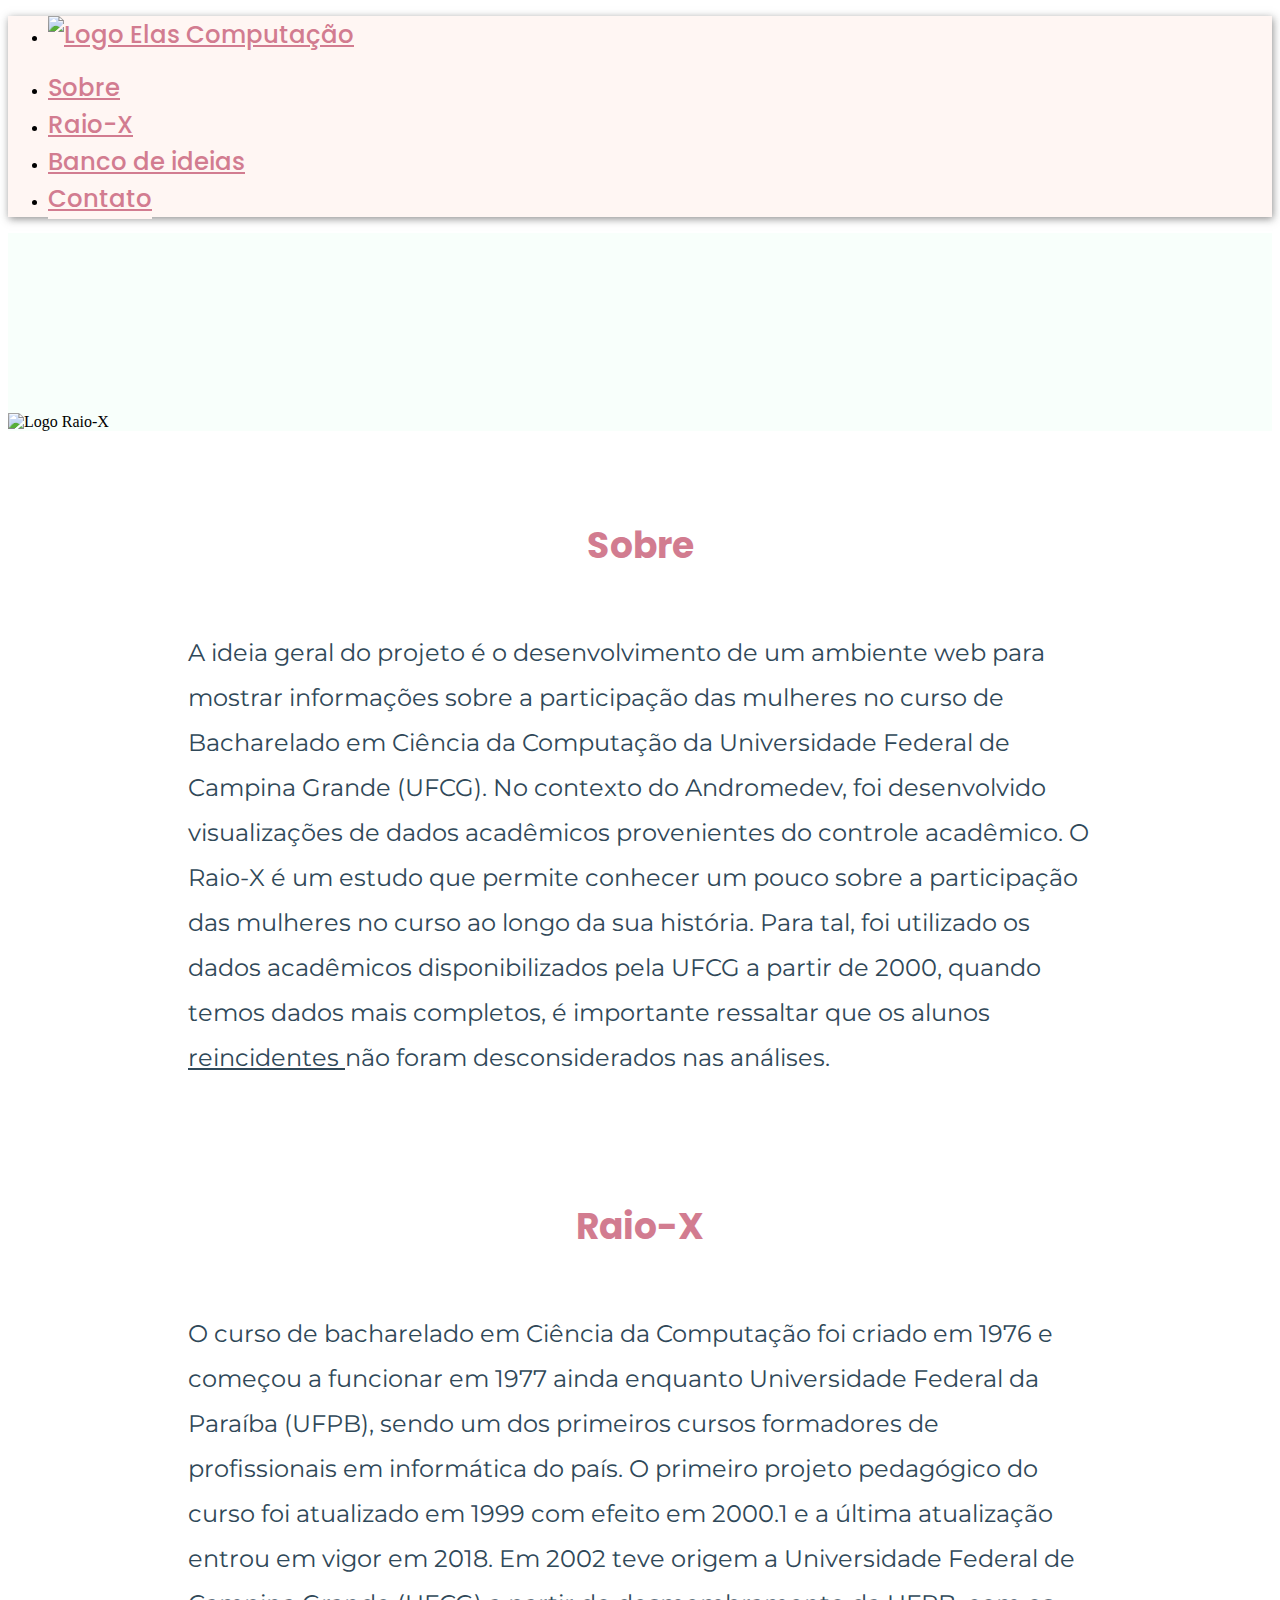
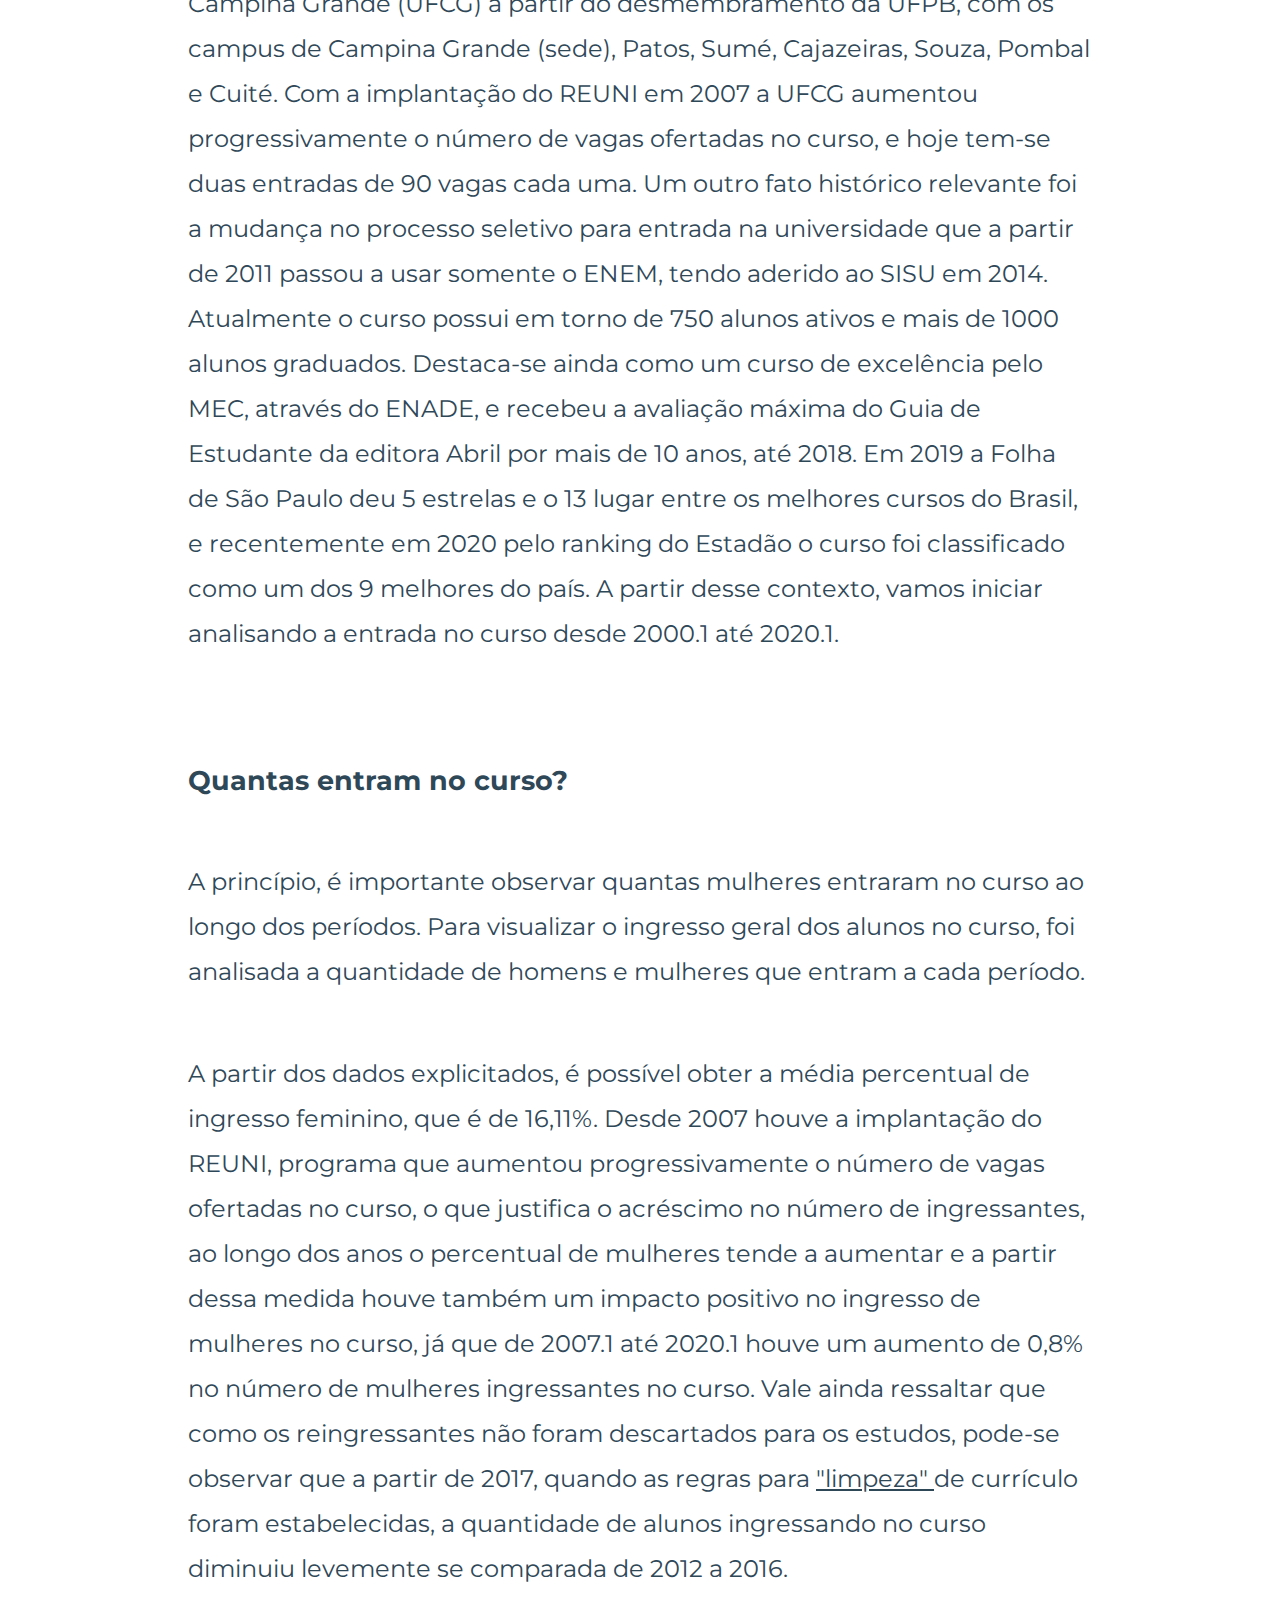
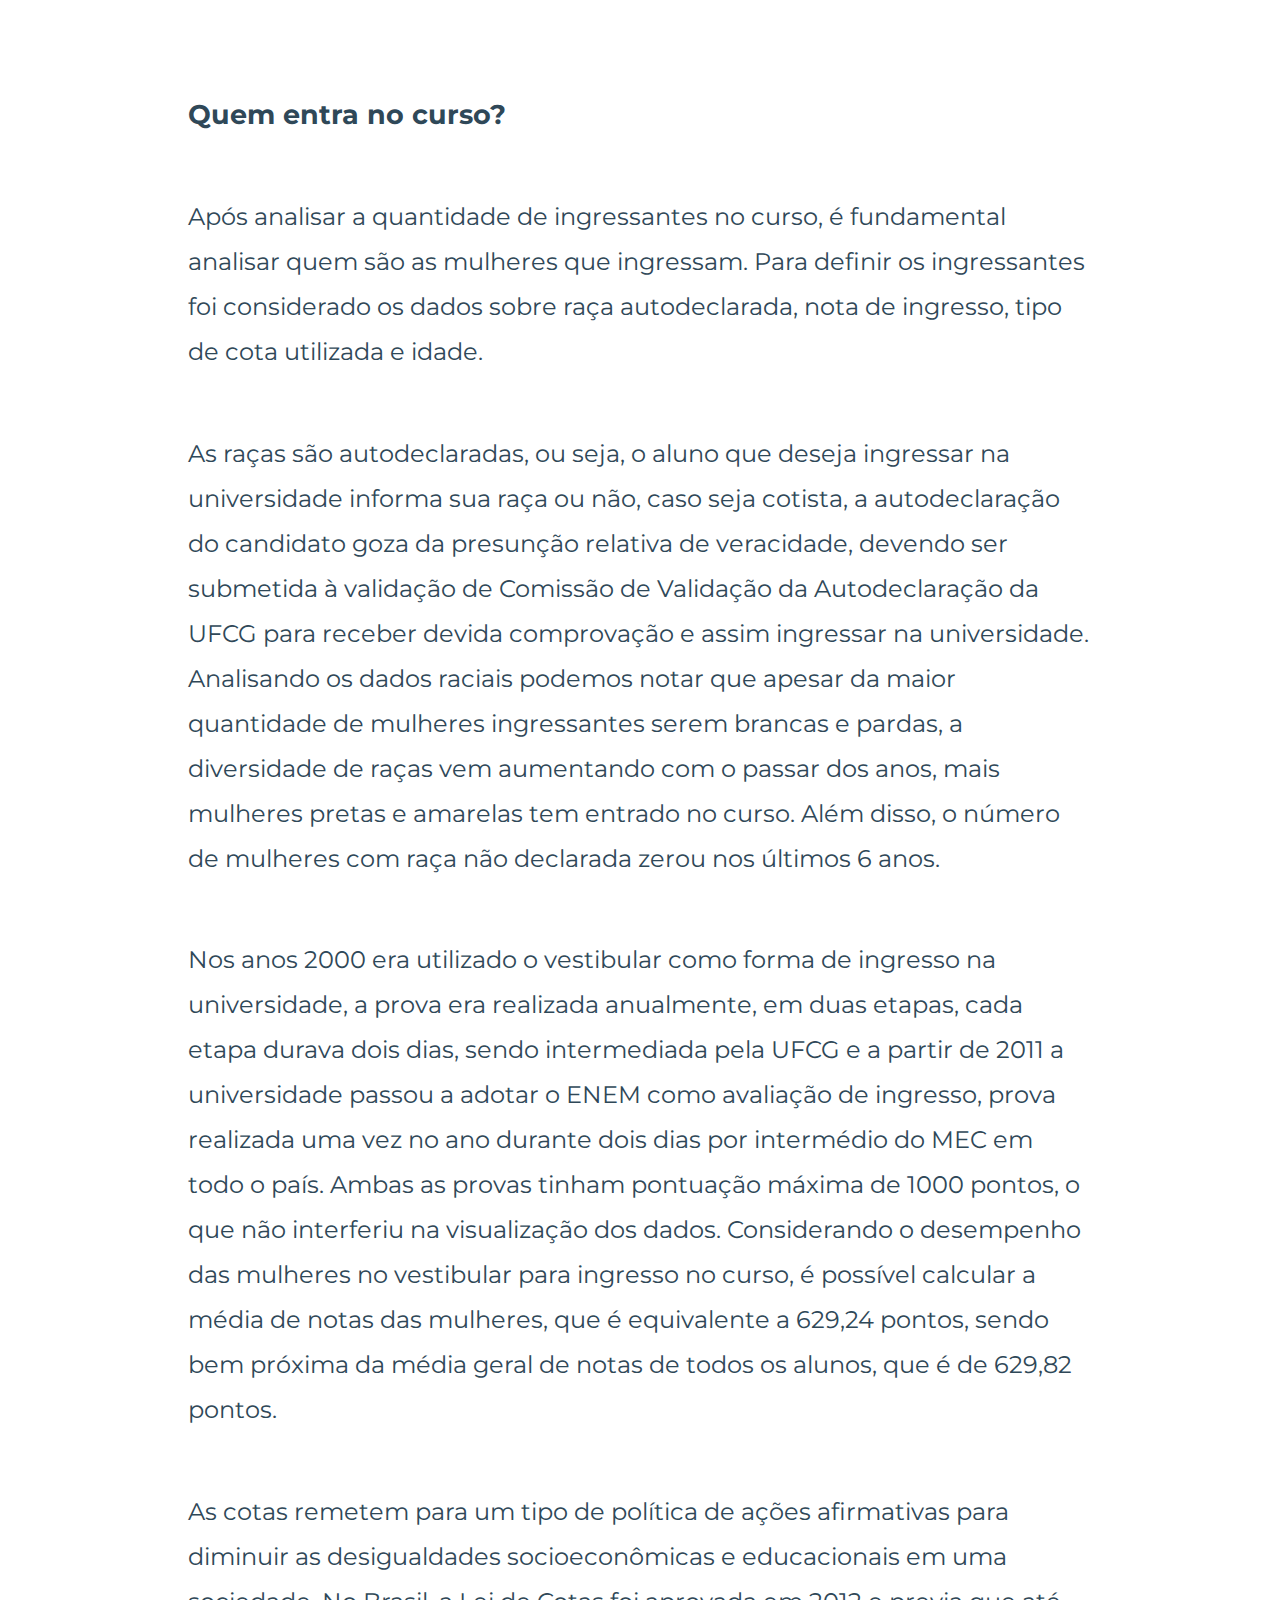
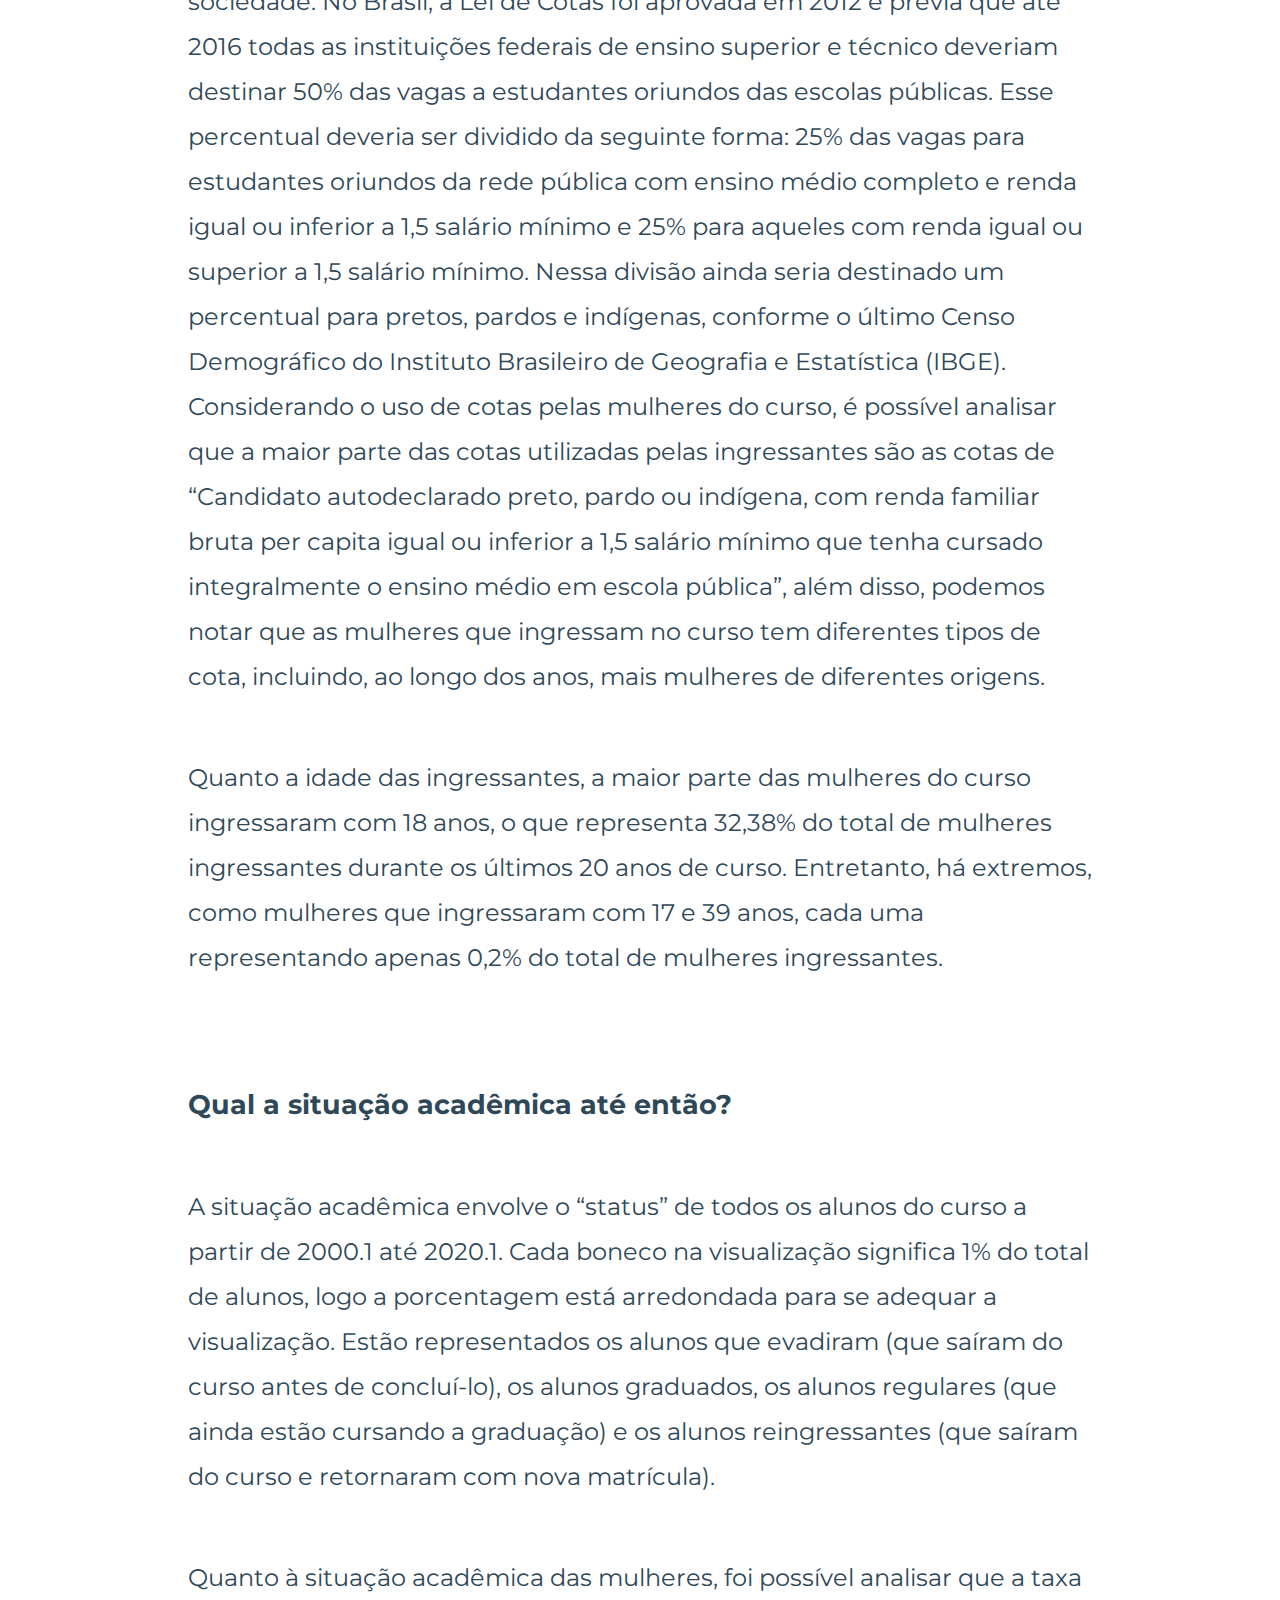
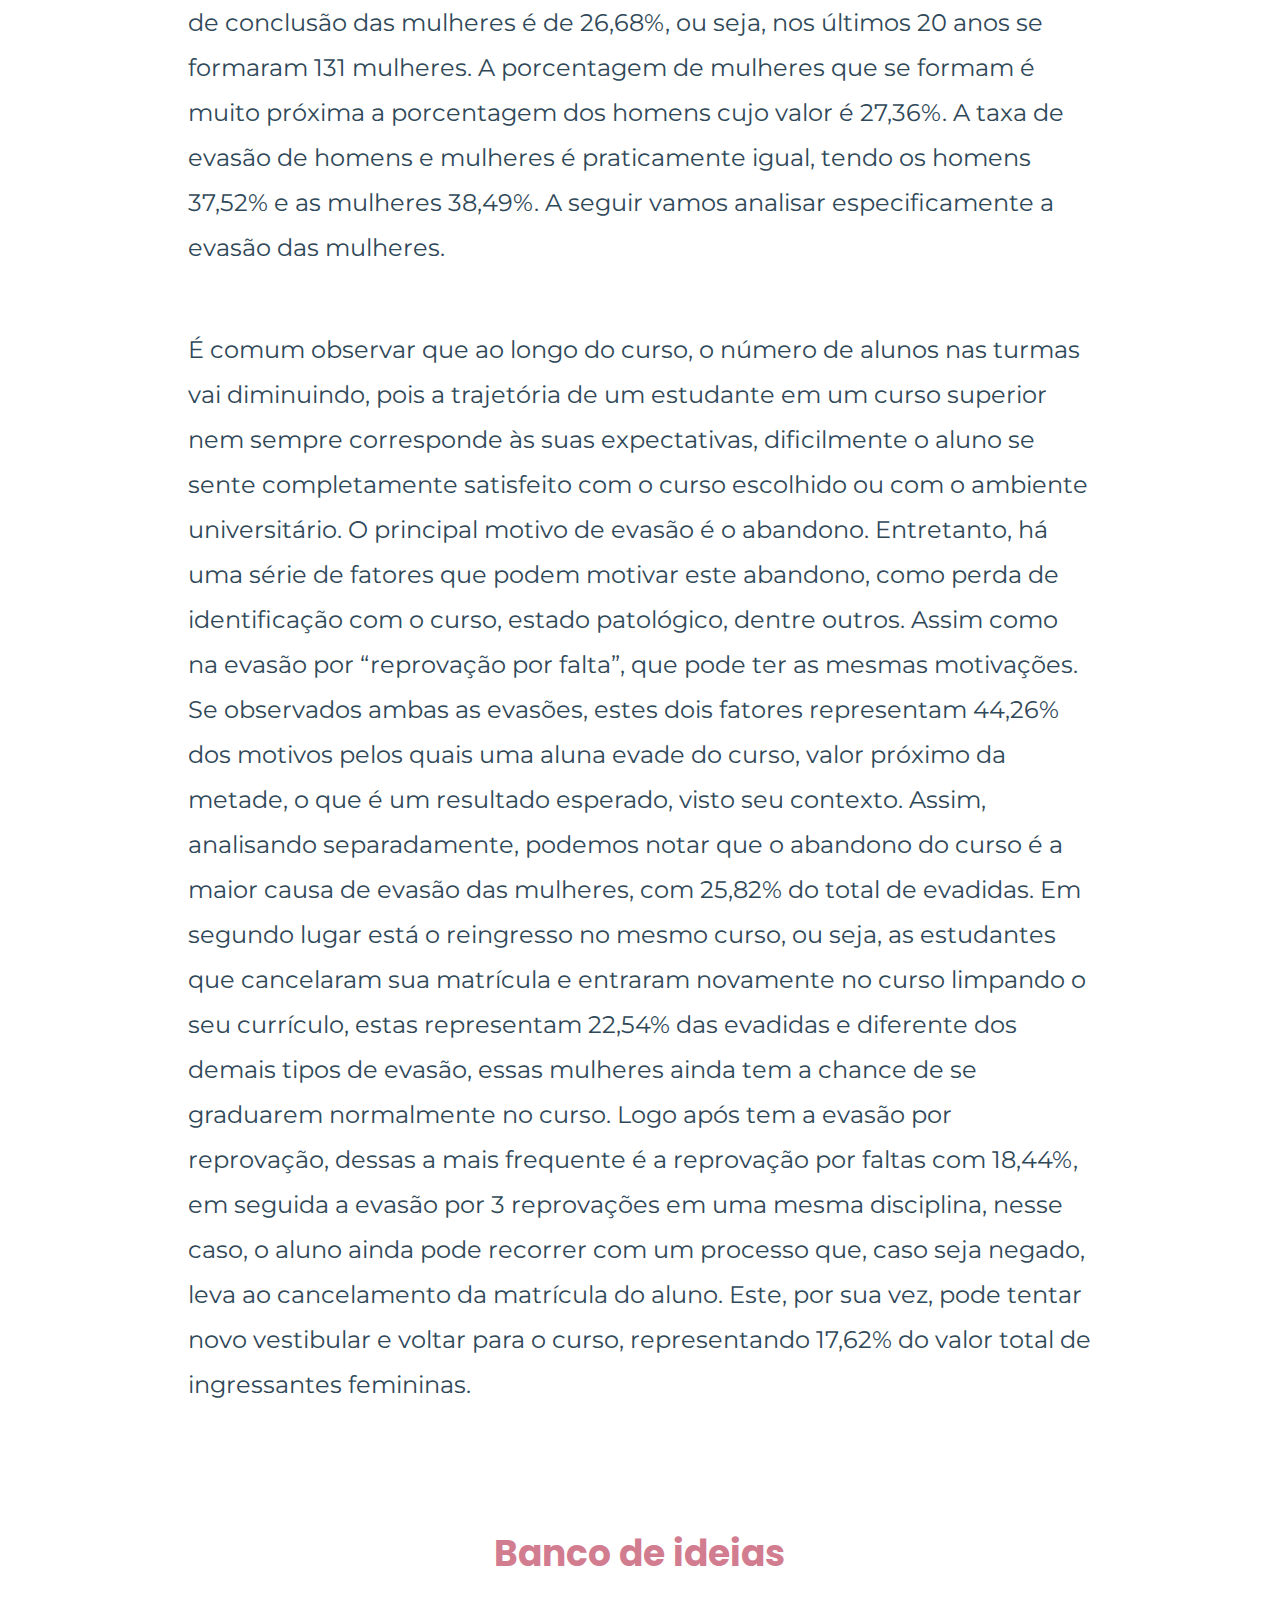
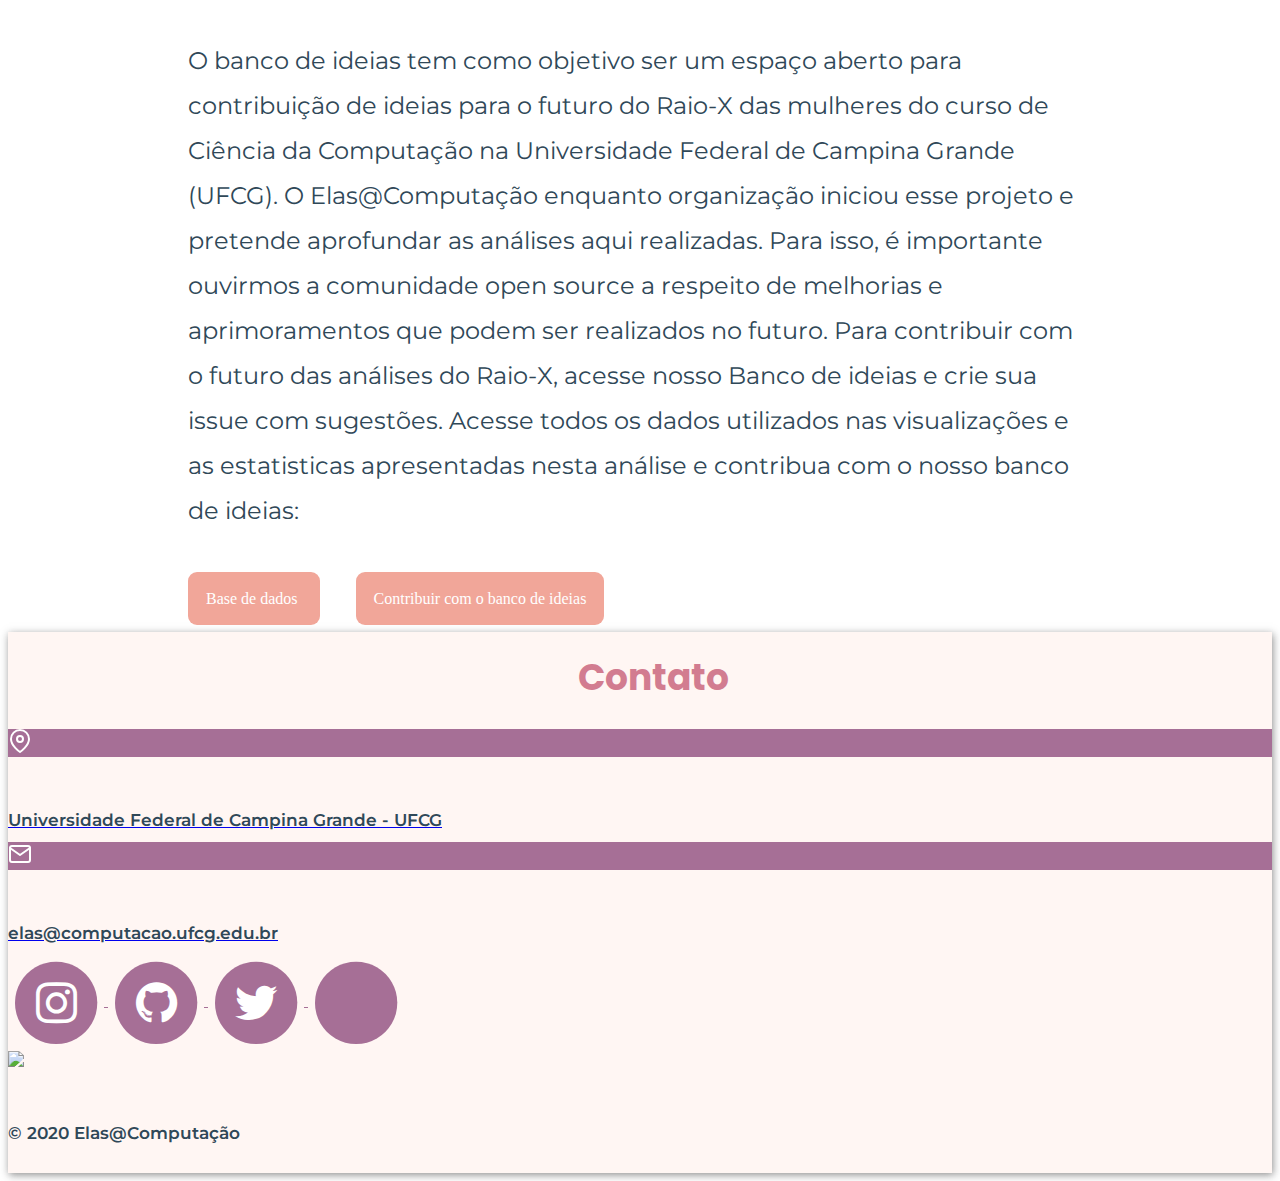
==== index.html @ 9d0a62fe "update" ====
<!DOCTYPE html>
<html lang="pt-br">

<head>
    <meta charset="UTF-8" />
    <meta name="viewport" content="width=device-width, initial-scale=1.0" />
    <meta name="descripition" content="Raio-X" />
    <meta name="author" content="Beatriz Miranda" />
    <meta name="keywords" content="data-visualization" />
    <title>Raio-X</title>

    <!-- styles -->
    <link rel="stylesheet" type="text/css" href="project/styles/main.css" />
    <link rel="stylesheet" href="project/styles/back_to_top.css" />
    <link rel="stylesheet" href="project/styles/responsive.css" />

    <!-- font -->
    <link
        href="https://fonts.googleapis.com/css2?family=Poppins:ital,wght@0,100;0,200;0,300;0,400;0,500;0,600;0,700;0,800;0,900;1,100;1,200;1,300;1,400;1,500;1,600;1,700;1,800;1,900&display=swap"
        rel="stylesheet" />
    <link
        href="https://fonts.googleapis.com/css2?family=Montserrat:ital,wght@0,100;0,200;0,300;0,400;0,500;0,600;0,700;0,800;0,900;1,100;1,200;1,300;1,400;1,500;1,600;1,700;1,800;1,900&family=Poppins:ital,wght@0,100;0,200;0,300;0,400;0,500;0,600;0,700;0,800;0,900;1,100;1,200;1,300;1,400;1,500;1,600;1,700;1,800;1,900&display=swap"
        rel="stylesheet" />

    <!-- bootstrap -->
    <link rel="stylesheet" href="project/bootstrap/bootstrap.min.css" />

    <!-- vegalite -->
    <script src="https://cdn.jsdelivr.net/npm/vega@5.17.0"></script>
    <script src="https://cdn.jsdelivr.net/npm/vega-lite@4.17.0"></script>
    <script src="https://cdn.jsdelivr.net/npm/vega-embed@6.12.2"></script>

    <!--icones-->
    <link rel="stylesheet" href="https://pro.fontawesome.com/releases/v5.10.0/css/all.css" integrity="sha384-AYmEC3Yw5cVb3ZcuHtOA93w35dYTsvhLPVnYs9eStHfGJvOvKxVfELGroGkvsg+p" crossorigin="anonymous"/>
    <link rel="stylesheet" href="https://stackpath.bootstrapcdn.com/font-awesome/4.7.0/css/font-awesome.min.css" />
    
    <!-- favicon -->
    <link rel="apple-touch-icon" sizes="57x57" href="project/favicon/apple-icon-57x57.png" />
    <link rel="apple-touch-icon" sizes="60x60" href="project/favicon/apple-icon-60x60.png" />
    <link rel="apple-touch-icon" sizes="72x72" href="project/favicon/apple-icon-72x72.png" />
    <link rel="apple-touch-icon" sizes="76x76" href="project/favicon/apple-icon-76x76.png" />
    <link rel="apple-touch-icon" sizes="114x114" href="project/favicon/apple-icon-114x114.png" />
    <link rel="apple-touch-icon" sizes="120x120" href="project/favicon/apple-icon-120x120.png" />
    <link rel="apple-touch-icon" sizes="144x144" href="project/favicon/apple-icon-144x144.png" />
    <link rel="apple-touch-icon" sizes="152x152" href="project/favicon/apple-icon-152x152.png" />
    <link rel="apple-touch-icon" sizes="180x180" href="project/favicon/apple-icon-180x180.png" />
    <link rel="icon" type="image/png" sizes="192x192" href="project/favicon/android-icon-192x192.png" />
    <link rel="icon" type="image/png" sizes="32x32" href="project/favicon/favicon-32x32.png" />
    <link rel="icon" type="image/png" sizes="96x96" href="project/favicon/favicon-96x96.png" />
    <link rel="icon" type="image/png" sizes="16x16" href="project/favicon/favicon-16x16.png" />
    <link rel="manifest" href="/manifest.json" />
    <meta name="msapplication-TileColor" content="#ffffff" />
    <meta name="msapplication-TileImage" content="/ms-icon-144x144.png" />
    <meta name="theme-color" content="#ffffff" />
</head>

<body>
    <section id="section-header" class="container-fluid">
        <header>
            <nav class="navbar smart-scroll fixed-top justify-content-between navbar-expand flex-nowrap flex-row topnav"
                id="topnav">
                <ul class="navbar-nav float-left">
                    <li class="nav-item">
                        <a class="nav-link" id="topnav-home" href="#main">
                            <img src="project/assets/logo-elas-horizontal.png" style="height: 50px"
                                alt="Logo Elas Computação" />
                        </a>
                    </li>
                </ul>

                <ul class="nav navbar-nav flex-row float-right">
                    <li class="nav-item">
                        <a class="nav-link" id="topnav-sobre" href="#sobre">Sobre</a>
                    </li>
                    <li class="nav-item">
                        <a class="nav-link" id="topnav-raio-x" href="#raio-x">Raio-X</a>
                    </li>
                    <li class="nav-item">
                        <a class="nav-link" id="topnav-banco-de-ideias" href="#banco-de-ideias">Banco de ideias</a>
                    </li>
                    <li class="nav-item">
                        <a class="nav-link" id="topnav-contato" href="#contato">Contato</a>
                    </li>
                    <!--
                    <li class="nav-item dropdown">
                        <a class="btn dropdown-toggle nav-link" type="button" id="dropdownMenuButton"
                            data-toggle="dropdown" aria-haspopup="true" aria-expanded="false"
                            onclick="if (document.activeElement != document.body) document.activeElement.blur();">
                            Idioma
                        </a>
                        <div class="dropdown-menu" aria-labelledby="dropdownMenuButton">
                            <a class="dropdown-item" href="#">Português</a>
                            <a class="dropdown-item" href="#">Inglês</a>
                        </div>
                    </li>
                    -->
                </ul>
            </nav>
        </header>
    </section>

    <div id="main">
        <section id="background-raio-x" class="container-fluid">
            <div class="text-center">
                <img class="img-fluid img-responsive" id="background-image" src="project/assets/background-raio-x.png"
                    alt="Logo Raio-X" />
            </div>
        </section>

        <div id="content">
            <section id="sobre" class="container-fluid">
                <h1 class="text-left">Sobre</h1>
                <h6>
                    A ideia geral do projeto é o desenvolvimento de um ambiente web para mostrar informações sobre a
                    participação das mulheres no curso de Bacharelado em Ciência da Computação da Universidade Federal
                    de Campina Grande (UFCG). No contexto do Andromedev, foi desenvolvido visualizações de dados
                    acadêmicos provenientes do controle acadêmico. O Raio-X é um estudo que permite conhecer um pouco
                    sobre a participação das mulheres no curso ao longo da sua história. Para tal, foi utilizado os
                    dados acadêmicos disponibilizados pela UFCG a partir de 2000, quando temos dados mais completos, é
                    importante ressaltar que os alunos

                    <a id="popover" data-html="true" role="button" data-container="body" data-toggle="popover"
                        data-placement="bottom"
                        data-content="Aluno que saiu do curso e ingressou novamente com uma nova matrícula.">
                        reincidentes
                    </a>

                    não foram desconsiderados nas análises.
                </h6>
            </section>

            <section id="raio-x" class="container-fluid">
                <h1 class="text-left">Raio-X</h1>
                <h6>
                    O curso de bacharelado em Ciência da Computação foi criado em 1976 e começou a funcionar em 1977
                    ainda enquanto Universidade Federal da Paraíba (UFPB), sendo um dos primeiros cursos formadores de
                    profissionais em informática do país. O primeiro projeto pedagógico do curso foi atualizado em 1999
                    com efeito em 2000.1 e a última atualização entrou em vigor em 2018. Em 2002 teve origem a
                    Universidade Federal de Campina Grande (UFCG) a partir do desmembramento da UFPB, com os campus de
                    Campina Grande (sede), Patos, Sumé, Cajazeiras, Souza, Pombal e Cuité. Com a implantação do REUNI em
                    2007 a UFCG aumentou progressivamente o número de vagas ofertadas no curso, e hoje tem-se duas
                    entradas de 90 vagas cada uma. Um outro fato histórico relevante foi a mudança no processo seletivo
                    para entrada na universidade que a partir de 2011 passou a usar somente o ENEM, tendo aderido ao
                    SISU em 2014. Atualmente o curso possui em torno de 750 alunos ativos e mais de 1000 alunos
                    graduados. Destaca-se ainda como um curso de excelência pelo MEC, através do ENADE, e recebeu a
                    avaliação máxima do Guia de Estudante da editora Abril por mais de 10 anos, até 2018. Em 2019 a
                    Folha de São Paulo deu 5 estrelas e o 13 lugar entre os melhores cursos do Brasil, e recentemente em
                    2020 pelo ranking do Estadão o curso foi classificado como um dos 9 melhores do país. A partir desse
                    contexto, vamos iniciar analisando a entrada no curso desde 2000.1 até 2020.1.

                </h6>
                <h3>Quantas entram no curso?</h3>
                <h6>
                    A princípio, é importante observar quantas mulheres entraram no curso ao longo dos períodos. Para
                    visualizar o ingresso geral dos alunos no curso, foi analisada a quantidade de homens e mulheres que
                    entram a cada período.
                </h6>
                <div class="d-flex justify-content-center">
                    <div id="vis1"></div>
                </div>
                <h6>

                    A partir dos dados explicitados, é possível obter a média percentual de ingresso feminino, que é de
                    16,11%. Desde 2007 houve a implantação do REUNI, programa que aumentou progressivamente o número de
                    vagas ofertadas no curso, o que justifica o acréscimo no número de ingressantes, ao longo dos anos o
                    percentual de mulheres tende a aumentar e a partir dessa medida houve também um impacto positivo no
                    ingresso de mulheres no curso, já que de 2007.1 até 2020.1 houve um aumento de 0,8% no número de
                    mulheres ingressantes no curso.
                    Vale ainda ressaltar que como os reingressantes não foram descartados para os estudos, pode-se
                    observar que a partir de 2017, quando as regras para

                    <a id="popover" data-html="true" role="button" data-container="body" data-toggle="popover"
                        data-placement="bottom"
                        data-content="Quando o aluno cancela sua matrícula e entra novamente no curso dispensando as disciplinas que ja cursou, excluindo assim, suas reprovações do histórico.">
                        "limpeza"
                    </a>

                    de currículo foram estabelecidas, a
                    quantidade de alunos ingressando no curso diminuiu levemente se comparada de 2012 a 2016.

                </h6>
                <h3>Quem entra no curso?</h3>
                <h6>
                    Após analisar a quantidade de ingressantes no curso, é fundamental analisar quem são as mulheres que
                    ingressam. Para definir os ingressantes foi considerado os dados sobre raça autodeclarada, nota de
                    ingresso, tipo de cota utilizada e idade.

                </h6>
                <div class="d-flex justify-content-center">
                    <div id="vis2"></div>
                </div>
                <h6>
                    As raças são autodeclaradas, ou seja, o aluno que deseja ingressar na universidade informa sua raça
                    ou não, caso seja cotista, a autodeclaração do candidato goza da presunção relativa de veracidade,
                    devendo ser submetida à validação de Comissão de Validação da Autodeclaração da UFCG para receber
                    devida comprovação e assim ingressar na universidade. Analisando os dados raciais podemos notar que
                    apesar da maior quantidade de mulheres ingressantes serem brancas e pardas, a diversidade de raças
                    vem aumentando com o passar dos anos, mais mulheres pretas e amarelas tem entrado no curso. Além
                    disso, o número de mulheres com raça não declarada zerou nos últimos 6 anos.

                </h6>
                <div class="d-flex justify-content-center">
                    <div id="vis3"></div>
                </div>
                <h6>
                    Nos anos 2000 era utilizado o vestibular como forma de ingresso na universidade, a prova era
                    realizada anualmente, em duas etapas, cada etapa durava dois dias, sendo intermediada pela UFCG e a
                    partir de 2011 a universidade passou a adotar o ENEM como avaliação de ingresso, prova realizada uma
                    vez no ano durante dois dias por intermédio do MEC em todo o país. Ambas as provas tinham pontuação
                    máxima de 1000 pontos, o que não interferiu na visualização dos dados. Considerando o desempenho das
                    mulheres no vestibular para ingresso no curso, é possível calcular a média de notas das mulheres,
                    que é equivalente a 629,24 pontos, sendo bem próxima da média geral de notas de todos os alunos, que
                    é de 629,82 pontos.

                </h6>
                <div class="d-flex justify-content-center">
                    <div id="vis4"></div>
                </div>
                <h6>
                    As cotas remetem para um tipo de política de ações afirmativas para diminuir as desigualdades
                    socioeconômicas e educacionais em uma sociedade. No Brasil, a Lei de Cotas foi aprovada em 2012 e
                    previa que até 2016 todas as instituições federais de ensino superior e técnico deveriam destinar
                    50% das vagas a estudantes oriundos das escolas públicas.
                    Esse percentual deveria ser dividido da seguinte forma: 25% das vagas para estudantes oriundos da
                    rede pública com ensino médio completo e renda igual ou inferior a 1,5 salário mínimo e 25% para
                    aqueles com renda igual ou superior a 1,5 salário mínimo. Nessa divisão ainda seria destinado um
                    percentual para pretos, pardos e indígenas, conforme o último Censo Demográfico do Instituto
                    Brasileiro de Geografia e Estatística (IBGE).
                    Considerando o uso de cotas pelas mulheres do curso, é possível analisar que a maior parte das cotas
                    utilizadas pelas ingressantes são as cotas de “Candidato autodeclarado preto, pardo ou indígena, com
                    renda familiar bruta per capita igual ou inferior a 1,5 salário mínimo que tenha cursado
                    integralmente o ensino médio em escola pública”, além disso, podemos notar que as mulheres que
                    ingressam no curso tem diferentes tipos de cota, incluindo, ao longo dos anos, mais mulheres de
                    diferentes origens.

                </h6>
                <div class="d-flex justify-content-center">
                    <div id="vis5"></div>
                </div>
                <h6>
                    Quanto a idade das ingressantes, a maior parte das mulheres do curso ingressaram com 18 anos, o que
                    representa 32,38% do total de mulheres ingressantes durante os últimos 20 anos de curso. Entretanto,
                    há extremos, como mulheres que ingressaram com 17 e 39 anos, cada uma representando apenas 0,2% do
                    total de mulheres ingressantes.

                </h6>

                <h3>Qual a situação acadêmica até então?</h3>
                <h6>
                    A situação acadêmica envolve o “status” de todos os alunos do curso a partir de 2000.1 até 2020.1.
                    Cada boneco na visualização significa 1% do total de alunos, logo a porcentagem está arredondada
                    para se adequar a visualização. Estão representados os alunos que evadiram (que saíram do curso
                    antes de concluí-lo), os alunos graduados, os alunos regulares (que ainda estão cursando a
                    graduação) e os alunos reingressantes (que saíram do curso e retornaram com nova matrícula).
                </h6>
                <div class="d-flex justify-content-center">
                    <div id="vis6"></div>
                    <div id="vis7"></div>
                </div>
                <h6>
                    Quanto à situação acadêmica das mulheres, foi possível analisar que a taxa de conclusão das mulheres
                    é de 26,68%, ou seja, nos últimos 20 anos se formaram 131 mulheres. A porcentagem de mulheres que se
                    formam é muito próxima a porcentagem dos homens cujo valor é 27,36%. A taxa de evasão de homens e
                    mulheres é praticamente igual, tendo os homens 37,52% e as mulheres 38,49%. A seguir vamos analisar
                    especificamente a evasão das mulheres.

                </h6>

                <div class="d-flex justify-content-center">
                    <div id="vis8"></div>
                </div>
                <h6>
                    É comum observar que ao longo do curso, o número de alunos nas turmas vai diminuindo, pois a
                    trajetória de um estudante em um curso superior nem sempre corresponde às suas expectativas,
                    dificilmente o aluno se sente completamente satisfeito com o curso escolhido ou com o ambiente
                    universitário.
                    O principal motivo de evasão é o abandono. Entretanto, há uma série de fatores que podem motivar
                    este abandono, como perda de identificação com o curso, estado patológico, dentre outros. Assim como
                    na evasão por “reprovação por falta”, que pode ter as mesmas motivações. Se observados ambas as
                    evasões, estes dois fatores representam 44,26% dos motivos pelos quais uma aluna evade do curso,
                    valor próximo da metade, o que é um resultado esperado, visto seu contexto.
                    Assim, analisando separadamente, podemos notar que o abandono do curso é a maior causa de evasão das
                    mulheres, com 25,82% do total de evadidas. Em segundo lugar está o reingresso no mesmo curso, ou
                    seja, as estudantes que cancelaram sua matrícula e entraram novamente no curso limpando o seu
                    currículo, estas representam 22,54% das evadidas e diferente dos demais tipos de evasão, essas
                    mulheres ainda tem a chance de se graduarem normalmente no curso. Logo após tem a evasão por
                    reprovação, dessas a mais frequente é a reprovação por faltas com 18,44%, em seguida a evasão por 3
                    reprovações em uma mesma disciplina, nesse caso, o aluno ainda pode recorrer com um processo que,
                    caso seja negado, leva ao cancelamento da matrícula do aluno. Este, por sua vez, pode tentar novo
                    vestibular e voltar para o curso, representando 17,62% do valor total de ingressantes femininas.
                </h6>
            </section>

            <section id="banco-de-ideias" class="container-fluid">
                <h1 class="text-left">Banco de ideias</h1>
                <h6>
                    O banco de ideias tem como objetivo ser um espaço aberto para contribuição de ideias para o futuro
                    do Raio-X das mulheres do curso de Ciência da Computação na Universidade Federal de Campina Grande
                    (UFCG). O Elas@Computação enquanto organização iniciou esse projeto e pretende aprofundar as
                    análises aqui realizadas. Para isso, é importante ouvirmos a comunidade open source a respeito de
                    melhorias e aprimoramentos que podem ser realizados no futuro.
                    Para contribuir com o futuro das análises do Raio-X, acesse nosso Banco de ideias
                    e crie sua issue com sugestões.
                    Acesse todos os dados utilizados nas
                    visualizações e as estatisticas apresentadas nesta análise e contribua com o nosso banco de ideias:
                </h6>

                <div class="d-flex justify-content-center">
                    <a class="btn-banco-de-ideias" alt="Base de dados" target="_blank" title="Base de dados"
                        href="https://github.com/elasComputacao/raio-x-dados" type="button">
                        Base de dados
                    </a>
                    <a class="btn-banco-de-ideias" alt="Contribuir com o banco de ideias" target="_blank"
                        title="Contribuir com o banco de ideias"
                        href="https://github.com/elasComputacao/Raio-X/projects/2">
                        Contribuir com o banco de ideias
                    </a>
                </div>

            </section>

        </div>
    </div>

    <!-- Back to top button -->
    <a id="button"></a>

    <section class="container-fluid" id="contato">
        <footer>

            <div class="row">
                <div class="col-lg">
                    <h1 class="text-left">Contato</h1>
                </div>
            </div>

            <div class="row">
                <div class="col-lg-4">
                    <div class="row no-gutters">
                        <div class="card col-12">
                            <a href="https://goo.gl/maps/xx1zhPUttKVzUSTQ6" target="_blank">
                                <div class="row no-gutters">
                                    <div class="col-2 d-flex justify-content-center">
                                        <svg class="align-self-center justify-content-center"
                                            xmlns="http://www.w3.org/2000/svg" width="24" height="24"
                                            viewBox="0 0 24 24" fill="none" stroke="currentColor" stroke-width="2"
                                            stroke-linecap="round" stroke-linejoin="round">
                                            <path d="M21 10c0 7-9 13-9 13s-9-6-9-13a9 9 0 0 1 18 0z"></path>
                                            <circle cx="12" cy="10" r="3"></circle>
                                        </svg>
                                    </div>
                                    <div class="col-10">
                                        <div class="card-body">
                                            <h6 class="card-text">
                                                Universidade Federal de Campina Grande - UFCG
                                            </h6>
                                        </div>
                                    </div>
                                </div>
                            </a>
                        </div>
                    </div>

                    <div class="row no-gutters">
                        <div class="card col-12">
                            <a href="mailto:elas@computacao.ufcg.edu.br">
                                <div class="row no-gutters">
                                    <div class="col-2 d-flex justify-content-center">
                                        <svg class="align-self-center justify-content-center"
                                            xmlns="http://www.w3.org/2000/svg" width="24" height="24"
                                            viewBox="0 0 24 24" fill="none" stroke="currentColor" stroke-width="2"
                                            stroke-linecap="round" stroke-linejoin="round">
                                            <path
                                                d="M4 4h16c1.1 0 2 .9 2 2v12c0 1.1-.9 2-2 2H4c-1.1 0-2-.9-2-2V6c0-1.1.9-2 2-2z">
                                            </path>
                                            <polyline points="22,6 12,13 2,6"></polyline>
                                        </svg>
                                    </div>
                                    <div class="col-10">
                                        <div class="card-body">
                                            <h6 class="card-text">elas@computacao.ufcg.edu.br</h6>
                                        </div>
                                    </div>
                                </div>
                            </a>
                        </div>
                    </div>
                </div>

                <div class="col-lg-4 col-md-0 col-sm-0"></div>

                <div class="col-lg-4 col-md-12 col-sm-12">
                    <div class="row d-flex float-left">
                            <a href="https://www.instagram.com/elascomputacao" class="icon" target="_blank">
                                <span class="fa-stack fa-3x">
                                    <i class="fa fa-circle fa-stack-2x"></i>
                                    <i class="fa fa-instagram fa-stack-1x fa-inverse"></i>
                                </span>
                            </a>
                           <a href="https://github.com/elasComputacao" class="icon" target="_blank">
                                <span class="fa-stack fa-3x">
                                    <i class="fa fa-circle fa-stack-2x"></i>
                                    <i class="fa fa-github fa-stack-1x fa-inverse"></i>
                                </span>
                            </a>
                            <a href="https://elascomputacao.github.io/" class="icon" target="_blank">
                                <span class="fa-stack fa-3x">
                                    <i class="fa fa-circle fa-stack-2x"></i>
                                    <i class="fa fa-twitter fa-stack-1x fa-inverse"></i>
                                </span>
                            </a>
                            <a href="https://dev.to/elascomputacao" class="icon" target="_blank">
                                <span class="fa-stack fa-3x">
                                    <i class="fa fa-circle fa-stack-2x"></i>
                                    <i class="fab fa-dev fa-stack-1x fa-inverse"></i>
                                </span>
                            </a>
                        
                    </div>
                </div>
            </div>

            <div class="row" style="padding-bottom: 2vh;">
                <div class="col d-flex justify-content-center align-items-end">
                    <img src="project/assets/logo-elas-horizontal.png" style="height: 6vh" />
                    <h6>© 2020 Elas@Computação</h6>
                </div>
            </div>
            
        </footer>
    </section>
</body>

<!-- bootstrap -->
<script type="text/javascript" src="project/bootstrap/jquery-3.5.1.min.js"></script>
<script type="text/javascript" src="project/bootstrap/bootstrap.bundle.min.js"></script>

<!-- functions -->
<script type="text/javascript" src="project/functions/back_to_top.js"></script>
<script type="text/javascript" src="project/functions/smothscroll.js"></script>
<script type="text/javascript" src="project/functions/popover.js"></script>
<script type="text/javascript" src="project/functions/smartscroll.js"></script>

<!-- visualizations -->
<script type="text/javascript" src="project/visus/ingresso.js"></script>
<script type="text/javascript" src="project/visus/raca.js"></script>
<script type="text/javascript" src="project/visus/nota.js"></script>
<script type="text/javascript" src="project/visus/cota.js"></script>
<script type="text/javascript" src="project/visus/idade.js"></script>
<script type="text/javascript" src="project/visus/conclusao-homens.js"></script>
<script type="text/javascript" src="project/visus/conclusao-mulheres.js"></script>
<script type="text/javascript" src="project/visus/evasao.js"></script>

</html>
---- project/styles/main.css ----
body {
    padding: 0;
}

h1 {
    font-size: 4vh !important;
    padding-top: 7vh;
    text-align: center;    
    font-family: 'Poppins', sans-serif;
    color:#d27c90;
}

h3 {
    padding-top: 5vh;
    font-size: 3vh !important;
    font-family: 'Montserrat', sans-serif;
    font-weight: 700 !important;
    line-height: 5vh !important;
    color:#2f4858;
}

h6 {
    font-size: 2.7vh;
    font-family: 'Montserrat', sans-serif;
    font-weight: 400 !important;
    line-height: 5vh !important;
    color:#2f4858;
}

#popover {
    text-decoration: underline;
}

/* topnav */

.topnav {
    background-color: #fff6f3;
    box-shadow: rgba(43,43,43,0.53) 1px 2px 8px;
}

.topnav a {
    color: #d27c90;
    font-size: 2.7vh;
    font-family: 'Poppins' !important;
    font-weight: 500 !important;
    border-bottom: solid 0.4vh #fff6f3;
}

.topnav a:hover {
    color: #d27c90;
    border-bottom: solid 0.4vh #d27c90;
}

.topnav li {
    padding-right: 2vh;
}

.btn {
    background-color: #fff6f3 !important;
    color:  #d27c90 !important;
    font-family: 'Poppins' !important;
    font-weight: 500 !important;
    font-size: 2.7vh !important;
}

.btn:focus {
    outline: none!important;
}

#background-raio-x {
    background-color: rgb(248, 255, 251);
    height: 100%;
    width: 100%;
}

#background-image {
    padding-top: 20vh;
    height: 100vh;
}

#content {
    padding-left: 20vh;
    padding-right: 20vh;
}

/* banco de ideias */
.btn-banco-de-ideias {
    text-decoration: none;
    padding: 2vh;
    color: white;
    background-color: #f1a699;
    border-radius: 1vh;
    margin-right: 4vh !important;
    margin-bottom: 10vh;
}

.btn-banco-de-ideias:hover {
    text-decoration: none;
    color: white;
    background-color: #f19181;
}


/* contato */
#contato {
    height: auto;
    background-image: url('../assets/background-footer.png');
    background-position: center;
    background-repeat: no-repeat;
    background-size: cover;
    background-color:#fff6f3;
    box-shadow: rgba(43,43,43,0.53) 1px 2px 8px;
}

#contato h1 {
    color: #d27c90;
    padding-top:2vh;
    padding-left: 3vh;
}

#contato h6 {
    font-family: 'Montserrat', sans-serif;
    color: #2f4858;
    font-size: 1.9vh !important;
    font-weight: 600 !important;
    padding-bottom: 0;
    margin-bottom: 0;
}

.icon{
    margin-left: 0 !important;
    margin-right: 0 !important;
    padding-left: 0 !important;
    padding-right: 0 !important;
}

.icon {
    color: #a66f96;
}

.icon:hover {
    color: #75648d;
}

.card a:hover {
    text-decoration: none;
    color: #2f4858;
}

.card .card-body {
    color: #2f4858;

}

.card .col-2 {
    color: white;
    background-color: #a66f96;
}

.card a:hover .col-2{
    text-decoration: none; 
    background-color:  #75648d;
}
---- project/styles/responsive.css ----
@media (max-width: 1024px) {
    
    h1 {
        font-size: 3.5vh !important;
    }

    h3 {
        font-size: 2.7vh !important;
    }

    h6 {
        font-size: 2.5vh !important;
    }
    
    #content {
        padding-left: 10vh;
        padding-right: 10vh;
    }

    .fa-stack {
        font-size: 6vh !important;
    }
}

@media (max-width: 768px) {
    
}
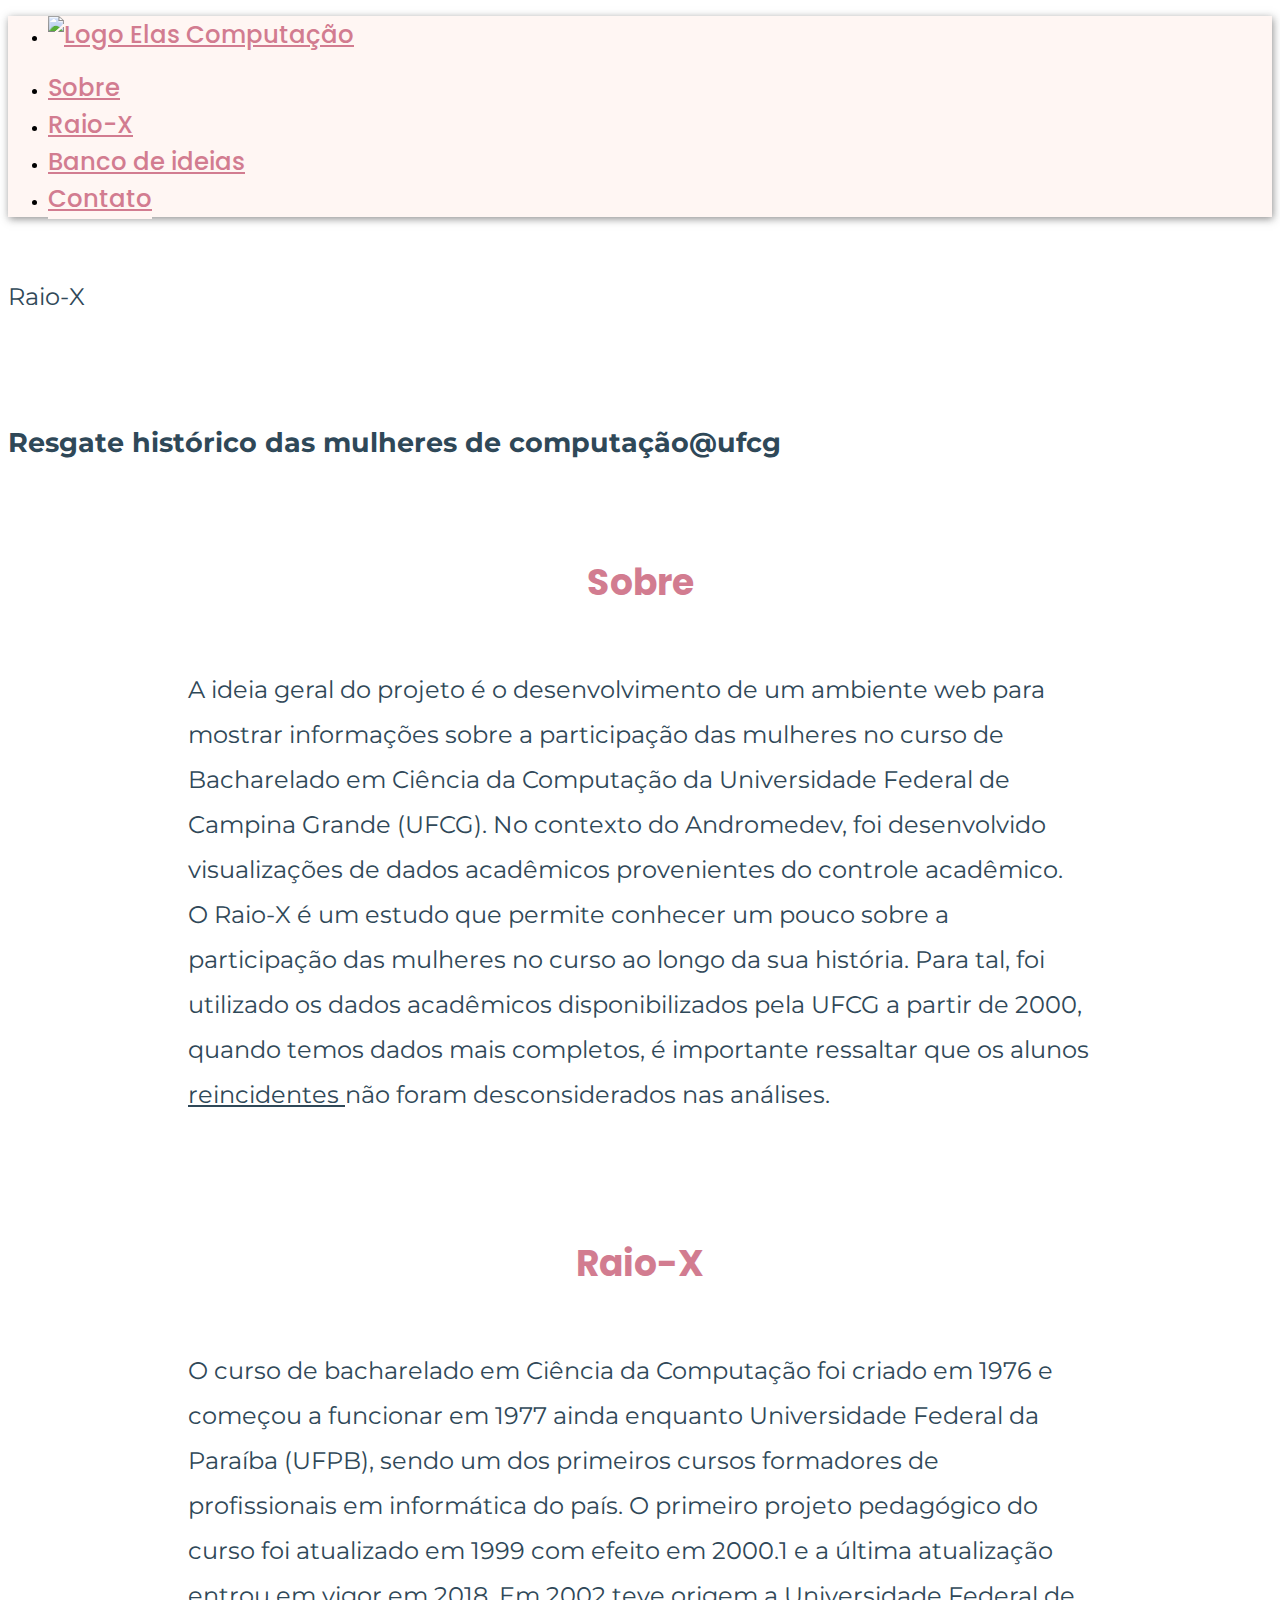
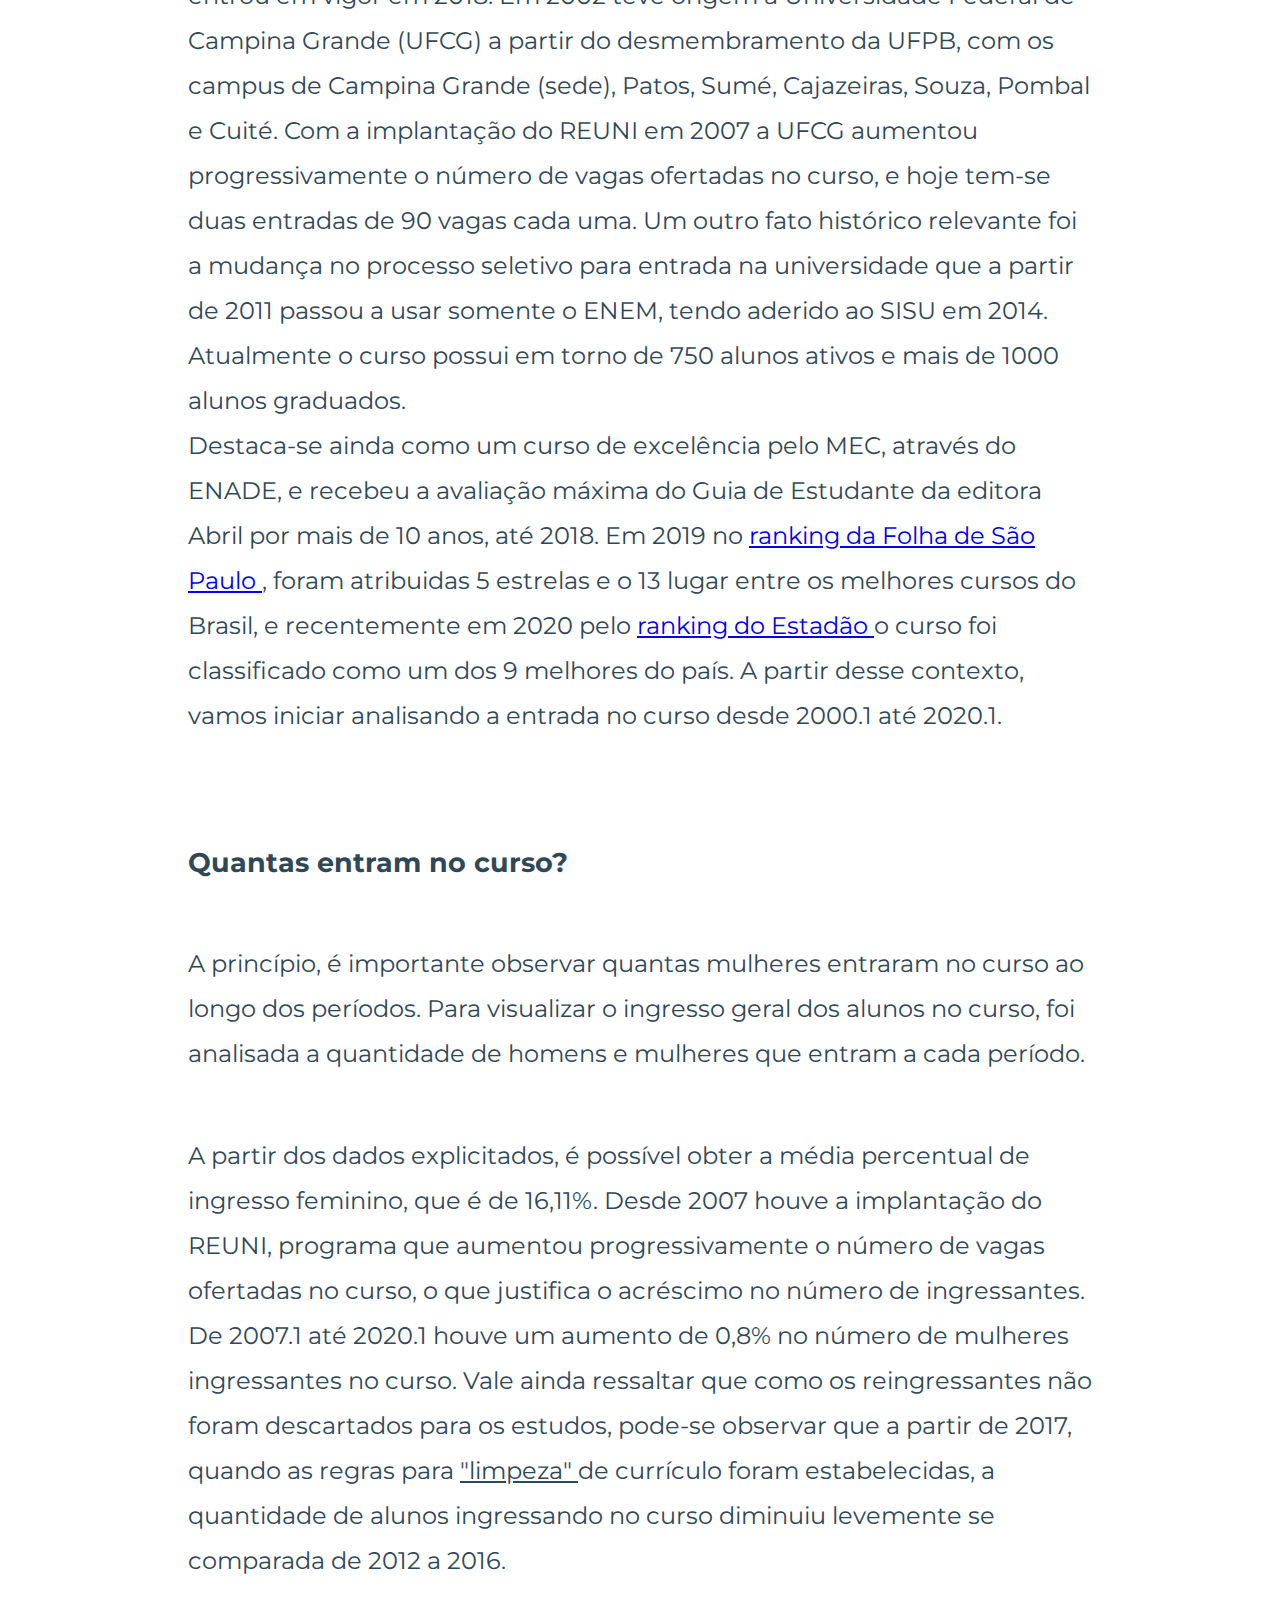
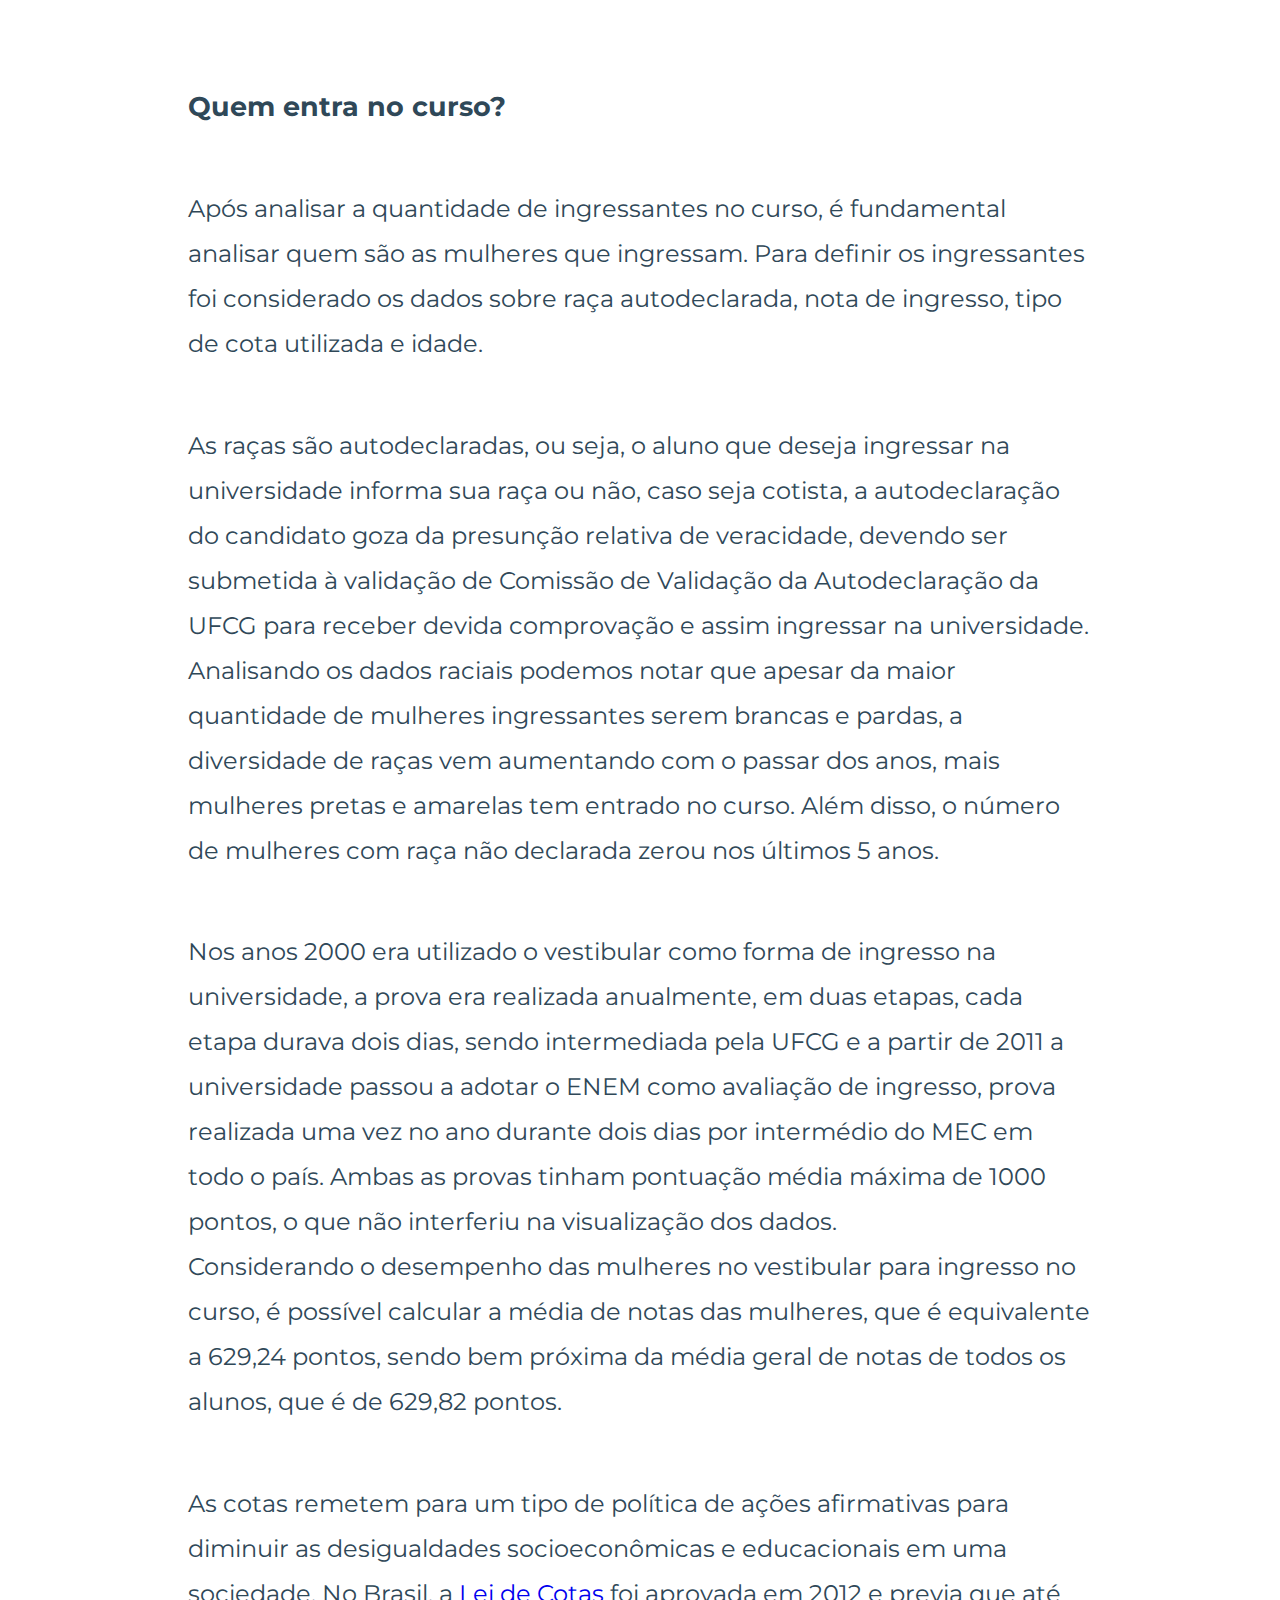
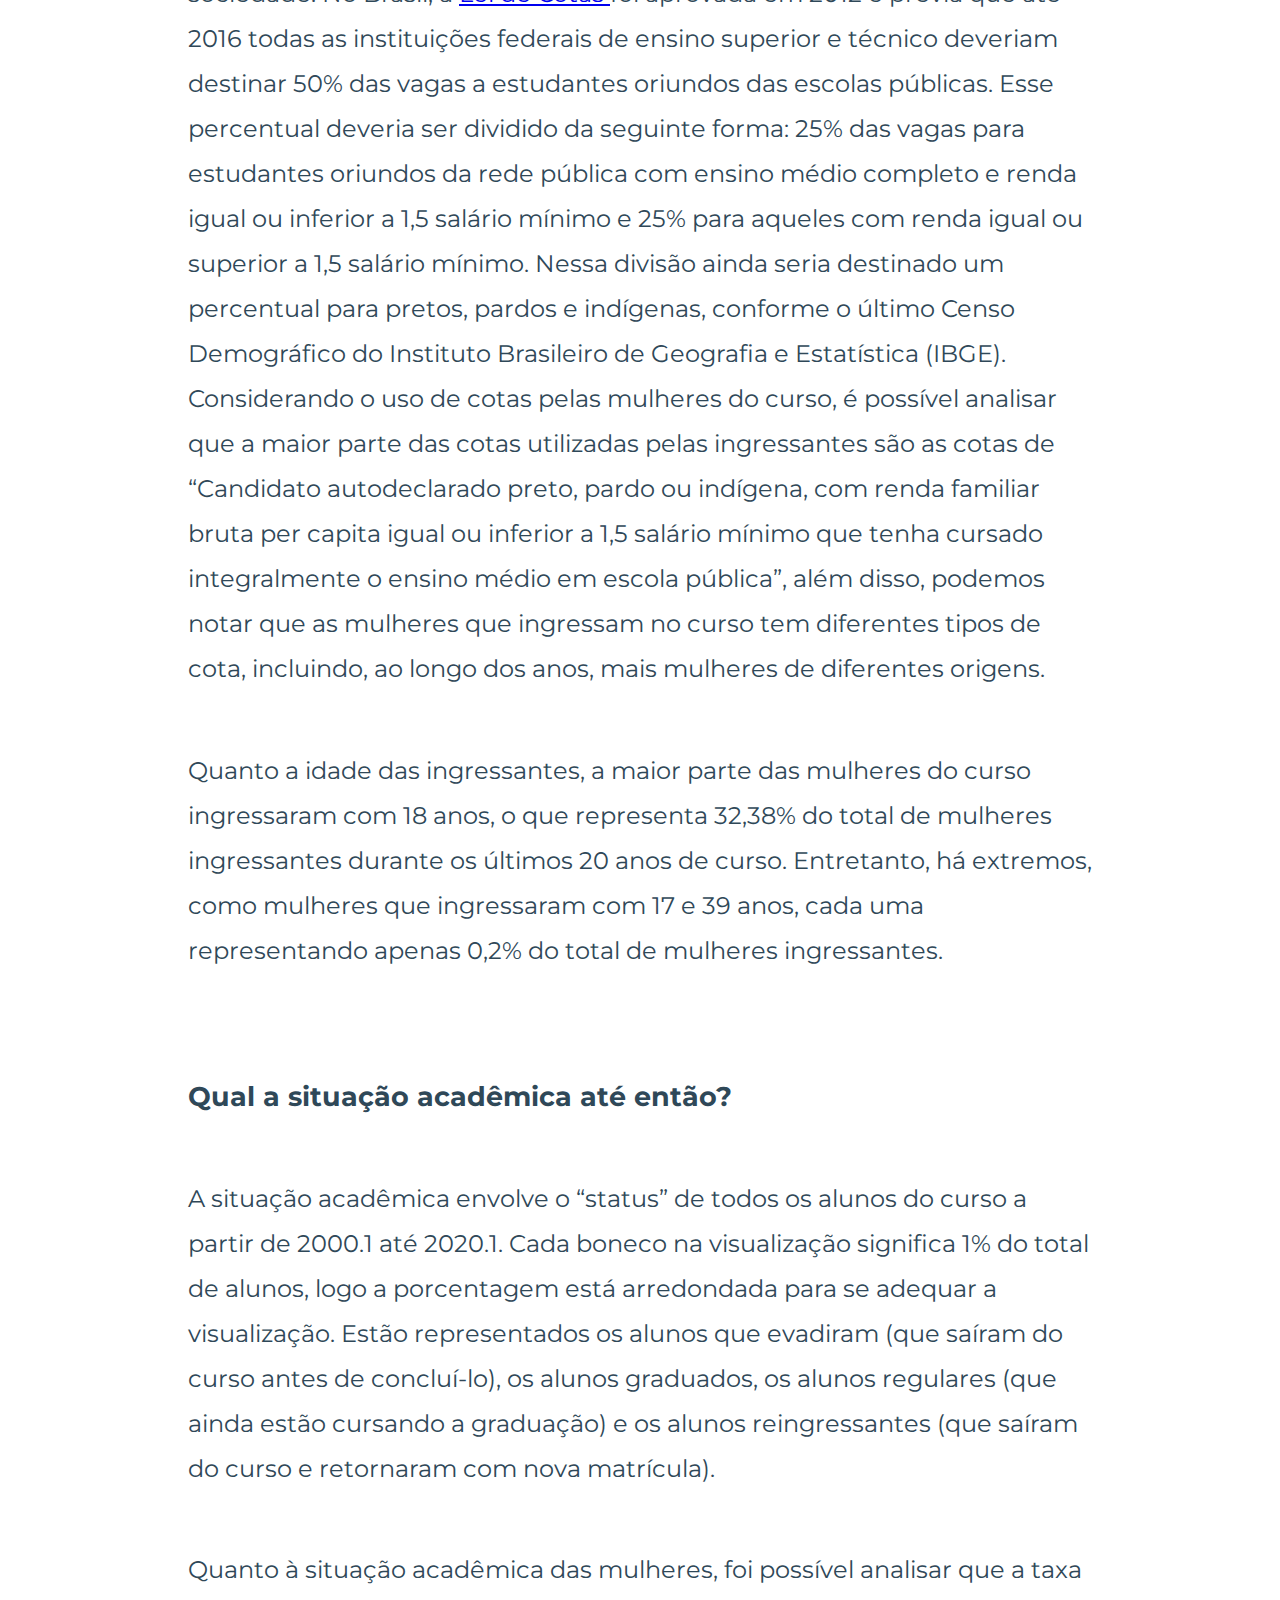
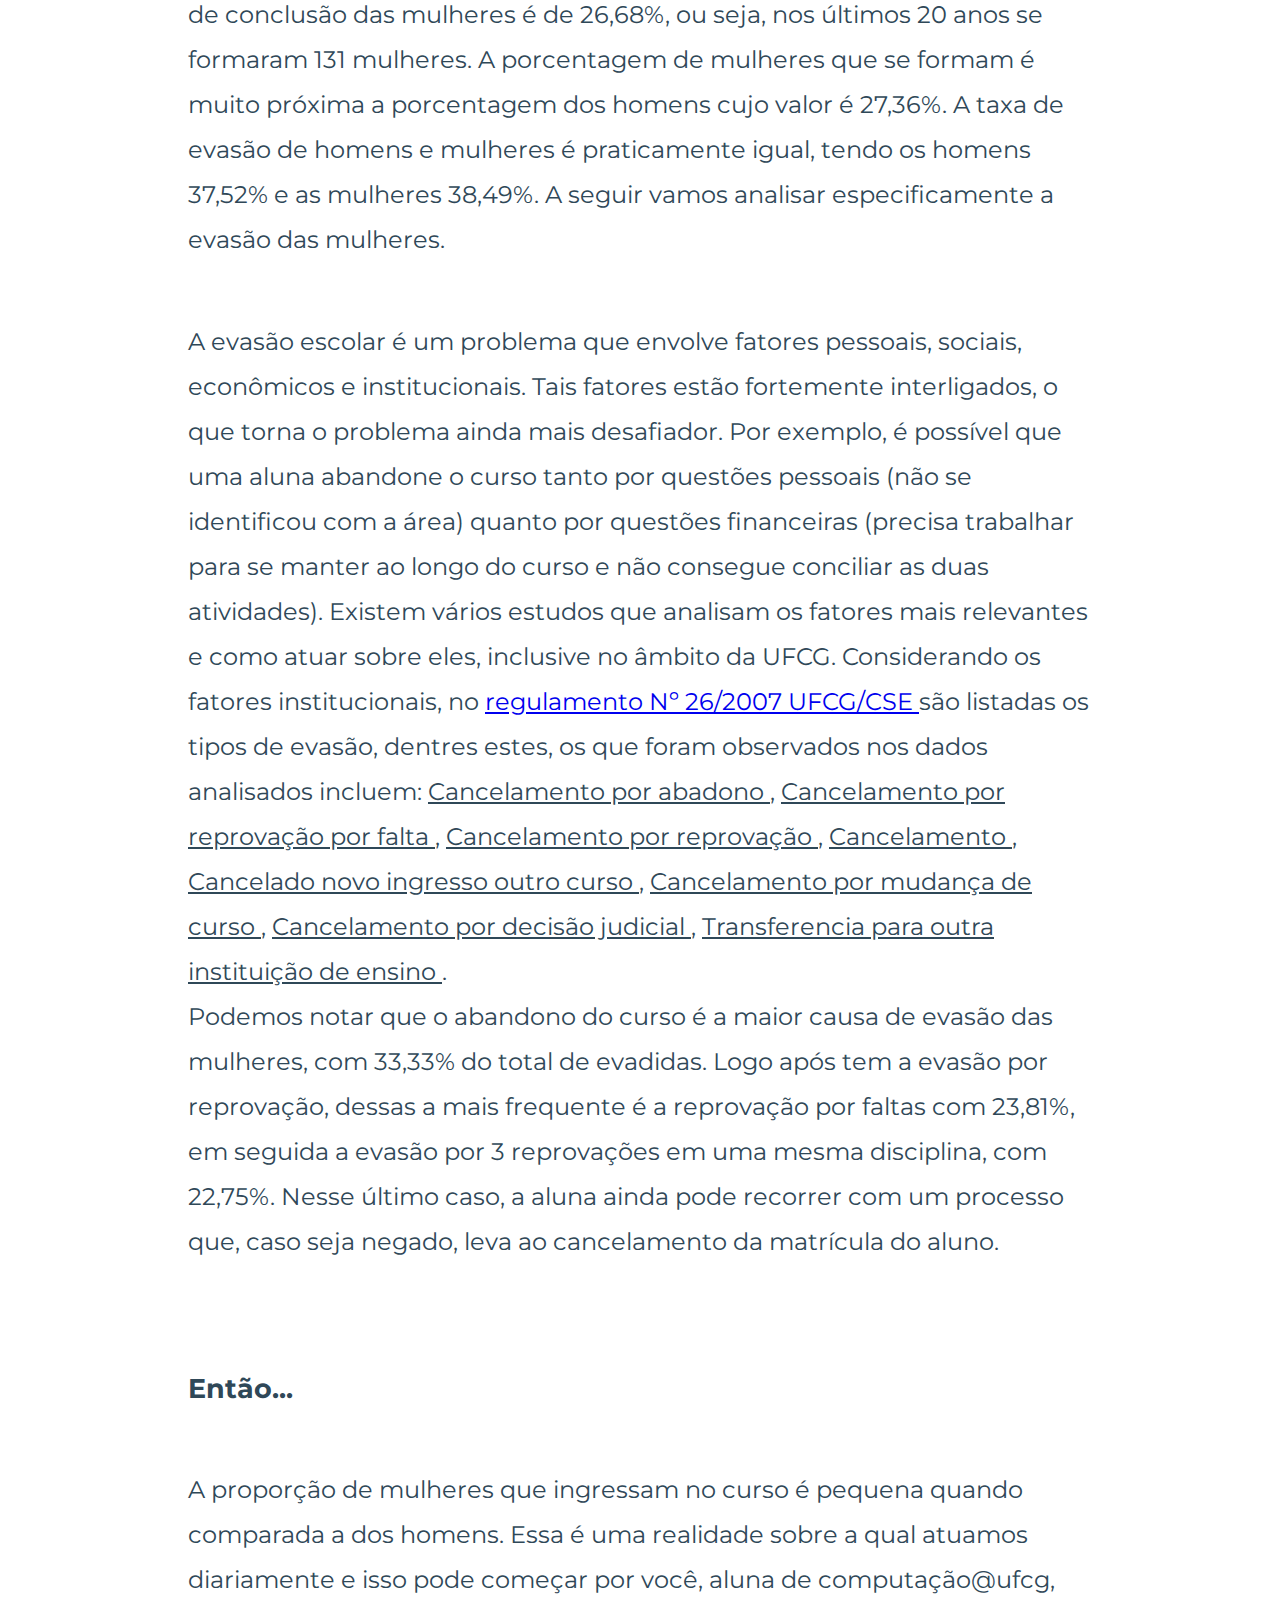
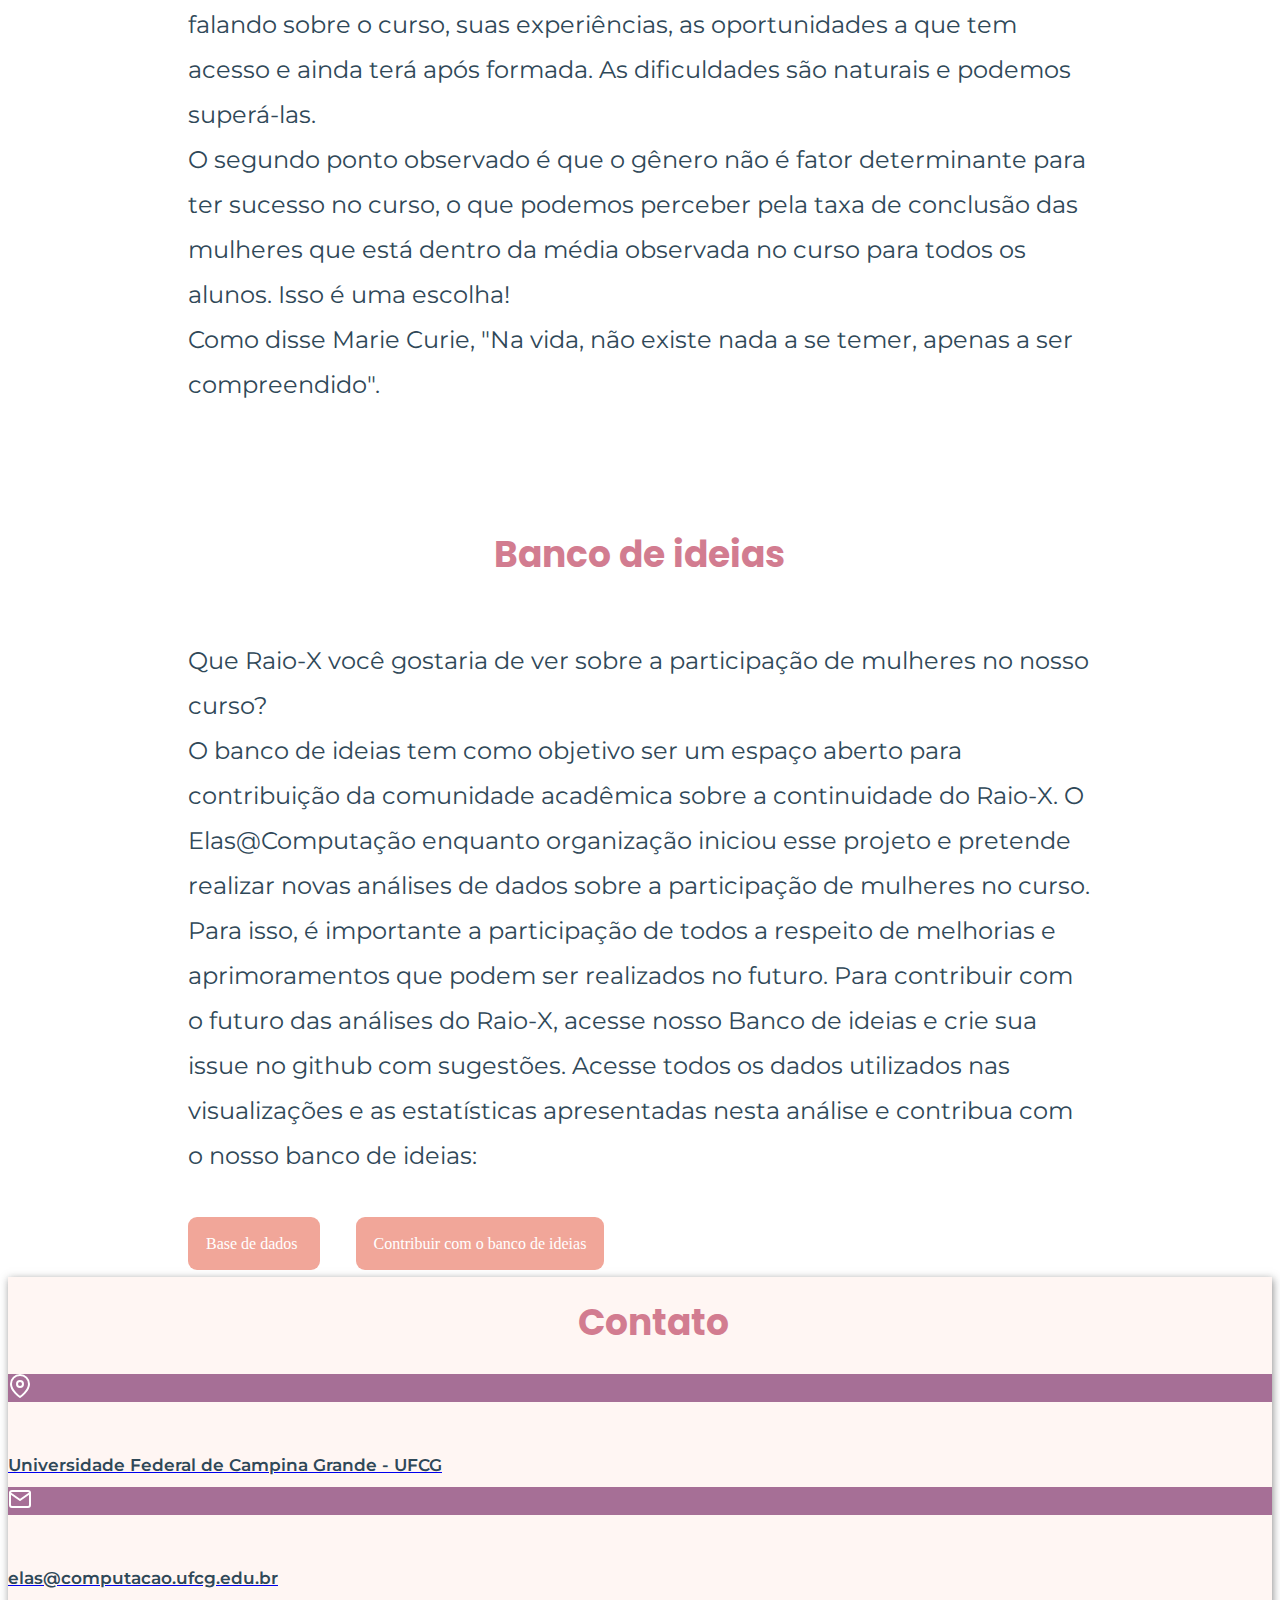
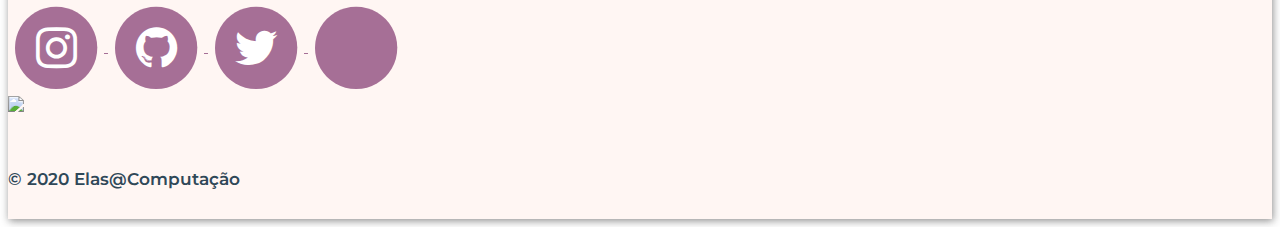
==== commit 7461c38b: "ajeitando calculo raça e texto da evasão e conclusão" ====
--- a/index.html
+++ b/index.html
@@ -31,9 +31,10 @@
     <script src="https://cdn.jsdelivr.net/npm/vega-embed@6.12.2"></script>
 
     <!--icones-->
-    <link rel="stylesheet" href="https://pro.fontawesome.com/releases/v5.10.0/css/all.css" integrity="sha384-AYmEC3Yw5cVb3ZcuHtOA93w35dYTsvhLPVnYs9eStHfGJvOvKxVfELGroGkvsg+p" crossorigin="anonymous"/>
+    <link rel="stylesheet" href="https://pro.fontawesome.com/releases/v5.10.0/css/all.css"
+        integrity="sha384-AYmEC3Yw5cVb3ZcuHtOA93w35dYTsvhLPVnYs9eStHfGJvOvKxVfELGroGkvsg+p" crossorigin="anonymous" />
     <link rel="stylesheet" href="https://stackpath.bootstrapcdn.com/font-awesome/4.7.0/css/font-awesome.min.css" />
-    
+
     <!-- favicon -->
     <link rel="apple-touch-icon" sizes="57x57" href="project/favicon/apple-icon-57x57.png" />
     <link rel="apple-touch-icon" sizes="60x60" href="project/favicon/apple-icon-60x60.png" />
@@ -55,9 +56,9 @@
 </head>
 
 <body>
-    <section id="section-header" class="container-fluid">
+    <section onmousemove="mouseMonitoring(event)" id="section-header" class="container-fluid">
         <header>
-            <nav class="navbar smart-scroll fixed-top justify-content-between navbar-expand flex-nowrap flex-row topnav"
+            <nav class="navbar fixed-top smart-scroll justify-content-between navbar-expand flex-nowrap flex-row topnav"
                 id="topnav">
                 <ul class="navbar-nav float-left">
                     <li class="nav-item">
@@ -100,11 +101,11 @@
     </section>
 
     <div id="main">
-        <section id="background-raio-x" class="container-fluid">
-            <div class="text-center">
-                <img class="img-fluid img-responsive" id="background-image" src="project/assets/background-raio-x.png"
-                    alt="Logo Raio-X" />
+        <section id="background">
+            <div id="background-raio-x" class="img-fluid img-responsive">
             </div>
+            <h6 class="text-center">Raio-X</h6>
+            <h3 class="text-center">Resgate histórico das mulheres de computação@ufcg</h3>
         </section>
 
         <div id="content">
@@ -114,7 +115,8 @@
                     A ideia geral do projeto é o desenvolvimento de um ambiente web para mostrar informações sobre a
                     participação das mulheres no curso de Bacharelado em Ciência da Computação da Universidade Federal
                     de Campina Grande (UFCG). No contexto do Andromedev, foi desenvolvido visualizações de dados
-                    acadêmicos provenientes do controle acadêmico. O Raio-X é um estudo que permite conhecer um pouco
+                    acadêmicos provenientes do controle acadêmico. <br>
+                    O Raio-X é um estudo que permite conhecer um pouco
                     sobre a participação das mulheres no curso ao longo da sua história. Para tal, foi utilizado os
                     dados acadêmicos disponibilizados pela UFCG a partir de 2000, quando temos dados mais completos, é
                     importante ressaltar que os alunos
@@ -142,10 +144,20 @@
                     entradas de 90 vagas cada uma. Um outro fato histórico relevante foi a mudança no processo seletivo
                     para entrada na universidade que a partir de 2011 passou a usar somente o ENEM, tendo aderido ao
                     SISU em 2014. Atualmente o curso possui em torno de 750 alunos ativos e mais de 1000 alunos
-                    graduados. Destaca-se ainda como um curso de excelência pelo MEC, através do ENADE, e recebeu a
-                    avaliação máxima do Guia de Estudante da editora Abril por mais de 10 anos, até 2018. Em 2019 a
-                    Folha de São Paulo deu 5 estrelas e o 13 lugar entre os melhores cursos do Brasil, e recentemente em
-                    2020 pelo ranking do Estadão o curso foi classificado como um dos 9 melhores do país. A partir desse
+                    graduados. <br>
+                    Destaca-se ainda como um curso de excelência pelo MEC, através do ENADE, e recebeu a
+                    avaliação máxima do Guia de Estudante da editora Abril por mais de 10 anos, até 2018. Em 2019 no
+                    <a href="https://ruf.folha.uol.com.br/2019/ranking-de-cursos/computacao/" target="_blank">
+                        ranking da Folha de São Paulo
+                    </a>
+                    , foram atribuidas 5 estrelas e o 13 lugar entre os melhores cursos do Brasil, e
+                    recentemente em
+                    2020 pelo
+                    <a href="https://publicacoes.estadao.com.br/guia-da-faculdade/?post_type=faculdades_2020&s=ciencia+da+computacao&tipo=&modalidade=&estado=&cidade=&classificacao="
+                        target="_blank">
+                        ranking do Estadão
+                    </a>
+                    o curso foi classificado como um dos 9 melhores do país. A partir desse
                     contexto, vamos iniciar analisando a entrada no curso desde 2000.1 até 2020.1.
 
                 </h6>
@@ -162,10 +174,8 @@
 
                     A partir dos dados explicitados, é possível obter a média percentual de ingresso feminino, que é de
                     16,11%. Desde 2007 houve a implantação do REUNI, programa que aumentou progressivamente o número de
-                    vagas ofertadas no curso, o que justifica o acréscimo no número de ingressantes, ao longo dos anos o
-                    percentual de mulheres tende a aumentar e a partir dessa medida houve também um impacto positivo no
-                    ingresso de mulheres no curso, já que de 2007.1 até 2020.1 houve um aumento de 0,8% no número de
-                    mulheres ingressantes no curso.
+                    vagas ofertadas no curso, o que justifica o acréscimo no número de ingressantes. De 2007.1 até
+                    2020.1 houve um aumento de 0,8% no número de mulheres ingressantes no curso.
                     Vale ainda ressaltar que como os reingressantes não foram descartados para os estudos, pode-se
                     observar que a partir de 2017, quando as regras para
 
@@ -193,10 +203,11 @@
                     As raças são autodeclaradas, ou seja, o aluno que deseja ingressar na universidade informa sua raça
                     ou não, caso seja cotista, a autodeclaração do candidato goza da presunção relativa de veracidade,
                     devendo ser submetida à validação de Comissão de Validação da Autodeclaração da UFCG para receber
-                    devida comprovação e assim ingressar na universidade. Analisando os dados raciais podemos notar que
-                    apesar da maior quantidade de mulheres ingressantes serem brancas e pardas, a diversidade de raças
-                    vem aumentando com o passar dos anos, mais mulheres pretas e amarelas tem entrado no curso. Além
-                    disso, o número de mulheres com raça não declarada zerou nos últimos 6 anos.
+                    devida comprovação e assim ingressar na universidade. <br>
+                    Analisando os dados raciais podemos notar que apesar da maior quantidade de mulheres ingressantes
+                    serem brancas e pardas, a diversidade de raças vem aumentando com o passar dos anos, mais mulheres
+                    pretas e amarelas tem entrado no curso. Além disso, o número de mulheres com raça não declarada
+                    zerou nos últimos 5 anos.
 
                 </h6>
                 <div class="d-flex justify-content-center">
@@ -207,7 +218,8 @@
                     realizada anualmente, em duas etapas, cada etapa durava dois dias, sendo intermediada pela UFCG e a
                     partir de 2011 a universidade passou a adotar o ENEM como avaliação de ingresso, prova realizada uma
                     vez no ano durante dois dias por intermédio do MEC em todo o país. Ambas as provas tinham pontuação
-                    máxima de 1000 pontos, o que não interferiu na visualização dos dados. Considerando o desempenho das
+                    média máxima de 1000 pontos, o que não interferiu na visualização dos dados. <br>
+                    Considerando o desempenho das
                     mulheres no vestibular para ingresso no curso, é possível calcular a média de notas das mulheres,
                     que é equivalente a 629,24 pontos, sendo bem próxima da média geral de notas de todos os alunos, que
                     é de 629,82 pontos.
@@ -218,14 +230,17 @@
                 </div>
                 <h6>
                     As cotas remetem para um tipo de política de ações afirmativas para diminuir as desigualdades
-                    socioeconômicas e educacionais em uma sociedade. No Brasil, a Lei de Cotas foi aprovada em 2012 e
-                    previa que até 2016 todas as instituições federais de ensino superior e técnico deveriam destinar
-                    50% das vagas a estudantes oriundos das escolas públicas.
+                    socioeconômicas e educacionais em uma sociedade. No Brasil, a
+                    <a href="http://portal.mec.gov.br/cotas/legislacao.html" target="_blank">
+                        Lei de Cotas
+                    </a>
+                    foi aprovada em 2012 e previa que até 2016 todas as instituições federais de ensino superior e
+                    técnico deveriam destinar 50% das vagas a estudantes oriundos das escolas públicas.
                     Esse percentual deveria ser dividido da seguinte forma: 25% das vagas para estudantes oriundos da
                     rede pública com ensino médio completo e renda igual ou inferior a 1,5 salário mínimo e 25% para
                     aqueles com renda igual ou superior a 1,5 salário mínimo. Nessa divisão ainda seria destinado um
                     percentual para pretos, pardos e indígenas, conforme o último Censo Demográfico do Instituto
-                    Brasileiro de Geografia e Estatística (IBGE).
+                    Brasileiro de Geografia e Estatística (IBGE). <br>
                     Considerando o uso de cotas pelas mulheres do curso, é possível analisar que a maior parte das cotas
                     utilizadas pelas ingressantes são as cotas de “Candidato autodeclarado preto, pardo ou indígena, com
                     renda familiar bruta per capita igual ou inferior a 1,5 salário mínimo que tenha cursado
@@ -270,39 +285,114 @@
                     <div id="vis8"></div>
                 </div>
                 <h6>
-                    É comum observar que ao longo do curso, o número de alunos nas turmas vai diminuindo, pois a
-                    trajetória de um estudante em um curso superior nem sempre corresponde às suas expectativas,
-                    dificilmente o aluno se sente completamente satisfeito com o curso escolhido ou com o ambiente
-                    universitário.
-                    O principal motivo de evasão é o abandono. Entretanto, há uma série de fatores que podem motivar
-                    este abandono, como perda de identificação com o curso, estado patológico, dentre outros. Assim como
-                    na evasão por “reprovação por falta”, que pode ter as mesmas motivações. Se observados ambas as
-                    evasões, estes dois fatores representam 44,26% dos motivos pelos quais uma aluna evade do curso,
-                    valor próximo da metade, o que é um resultado esperado, visto seu contexto.
-                    Assim, analisando separadamente, podemos notar que o abandono do curso é a maior causa de evasão das
-                    mulheres, com 25,82% do total de evadidas. Em segundo lugar está o reingresso no mesmo curso, ou
-                    seja, as estudantes que cancelaram sua matrícula e entraram novamente no curso limpando o seu
-                    currículo, estas representam 22,54% das evadidas e diferente dos demais tipos de evasão, essas
-                    mulheres ainda tem a chance de se graduarem normalmente no curso. Logo após tem a evasão por
-                    reprovação, dessas a mais frequente é a reprovação por faltas com 18,44%, em seguida a evasão por 3
-                    reprovações em uma mesma disciplina, nesse caso, o aluno ainda pode recorrer com um processo que,
-                    caso seja negado, leva ao cancelamento da matrícula do aluno. Este, por sua vez, pode tentar novo
-                    vestibular e voltar para o curso, representando 17,62% do valor total de ingressantes femininas.
+                    A evasão escolar é um problema que envolve fatores pessoais, sociais, econômicos e institucionais.
+                    Tais fatores estão fortemente interligados, o que torna o problema ainda mais desafiador. Por
+                    exemplo, é possível que uma aluna abandone o curso tanto por questões pessoais (não se identificou
+                    com a área) quanto por questões financeiras (precisa trabalhar para se manter ao longo do curso e
+                    não consegue conciliar as duas atividades). Existem vários estudos que analisam os fatores mais
+                    relevantes e como atuar sobre eles, inclusive no âmbito da UFCG.
+
+                    Considerando os fatores institucionais, no
+                    <a href="http://www.cfp.ufcg.edu.br/geo/RESOLUCAO_26_2007.pdf" target="_blank">
+                        regulamento Nº 26/2007 UFCG/CSE
+                    </a>
+                    são listadas os tipos de evasão, dentres estes, os que foram observados nos dados analisados
+                    incluem:
+
+                    <a id="popover" data-html="true" role="button" data-container="body" data-toggle="popover"
+                        data-placement="bottom"
+                        data-content="(COD 004) - Forma de perda de vínculo com a instituição aplicada ao aluno que não 
+                        efetuar a matrícula nem o trancamento em um período letivo, caracterizando o abandono de curso.">
+                        Cancelamento por abadono
+                    </a>
+                    ,
+
+                    <a id="popover" data-html="true" role="button" data-container="body" data-toggle="popover"
+                        data-placement="bottom" data-content="(COD 021) - Forma de perda de vínculo com a instituição aplicada ao aluno que for 
+                        reprovado por falta em todas as disciplinas no período.">
+                        Cancelamento por reprovação por falta
+                    </a>
+                    ,
+
+                    <a id="popover" data-html="true" role="button" data-container="body" data-toggle="popover"
+                        data-placement="bottom" data-content="(COD 022) - Forma de perda de vínculo com a instituição aplicada ao aluno que 
+                        reprovar três vezes a mesma disciplina.">
+                        Cancelamento por reprovação
+                    </a>
+                    ,
+
+                    <a id="popover" data-html="true" role="button" data-container="body" data-toggle="popover"
+                        data-placement="bottom" data-content="(COD 005) - Forma de perda de vínculo com a instituição aplicada ao aluno que, 
+                        no período de vencimento do prazo máximo fixado para integralização curricular, não requerer 
+                        prorrogação de prazo para conclusão do curso.">
+                        Cancelamento
+                    </a>
+                    ,
+
+                    <a id="popover" data-html="true" role="button" data-container="body" data-toggle="popover"
+                        data-placement="bottom"
+                        data-content="Forma de perda de vínculo com o curso aplicada ao aluno que ingressa em outro curso.">
+                        Cancelado novo ingresso outro curso
+                    </a>
+                    ,
+
+                    <a id="popover" data-html="true" role="button" data-container="body" data-toggle="popover"
+                        data-placement="bottom" data-content="(COD 006) - Forma de perda de vínculo com o curso aplicada ao aluno que 
+                        optar por outro curso da mesma área (Reopção).">
+                        Cancelamento por mudança de curso
+                    </a>
+                    ,
+
+                    <a id="popover" data-html="true" role="button" data-container="body" data-toggle="popover"
+                        data-placement="bottom"
+                        data-content="(COD 007) - Forma de perda de vínculo com a instituição por decisão judicial.">
+                        Cancelamento por decisão judicial
+                    </a>
+                    ,
+
+                    <a id="popover" data-html="true" role="button" data-container="body" data-toggle="popover"
+                        data-placement="bottom"
+                        data-content="(COD 002) - Forma de perda de vínculo com a instituição aplicada ao aluno que 
+                        tenha assegurada a sua admissão por transferência facultativa ou obrigatória em outra Instituição de Ensino Superior.">
+                        Transferencia para outra instituição de ensino
+                    </a>
+                    .
+
+                    <br>
+                    Podemos notar que o abandono do curso é a maior causa de evasão das mulheres, com 33,33% do total de
+                    evadidas. Logo após tem a evasão por reprovação, dessas a mais frequente é a reprovação por faltas
+                    com 23,81%, em seguida a evasão por 3 reprovações em uma mesma disciplina, com 22,75%. Nesse último
+                    caso, a aluna ainda pode recorrer com um processo que, caso seja negado, leva ao cancelamento da
+                    matrícula do aluno.
+                </h6>
+
+                <h3>Então...</h3>
+                <h6>
+                    A proporção de mulheres que ingressam no curso é pequena quando comparada a dos homens. Essa é uma
+                    realidade sobre a qual atuamos diariamente e isso pode começar por você, aluna de computação@ufcg,
+                    falando sobre o curso, suas experiências, as oportunidades a que tem acesso e ainda terá após
+                    formada.
+                    As dificuldades são naturais e podemos superá-las.
+                    <br>
+                    O segundo ponto observado é que o gênero não é fator determinante para ter sucesso no curso, o que
+                    podemos perceber pela taxa de conclusão das mulheres que está dentro da média observada no curso
+                    para todos os alunos. Isso é uma escolha! <br>
+                    Como disse Marie Curie, "Na vida, não existe nada a se temer, apenas a ser compreendido".
+
                 </h6>
             </section>
 
             <section id="banco-de-ideias" class="container-fluid">
                 <h1 class="text-left">Banco de ideias</h1>
                 <h6>
-                    O banco de ideias tem como objetivo ser um espaço aberto para contribuição de ideias para o futuro
-                    do Raio-X das mulheres do curso de Ciência da Computação na Universidade Federal de Campina Grande
-                    (UFCG). O Elas@Computação enquanto organização iniciou esse projeto e pretende aprofundar as
-                    análises aqui realizadas. Para isso, é importante ouvirmos a comunidade open source a respeito de
-                    melhorias e aprimoramentos que podem ser realizados no futuro.
-                    Para contribuir com o futuro das análises do Raio-X, acesse nosso Banco de ideias
-                    e crie sua issue com sugestões.
-                    Acesse todos os dados utilizados nas
-                    visualizações e as estatisticas apresentadas nesta análise e contribua com o nosso banco de ideias:
+                    Que Raio-X você gostaria de ver sobre a participação de mulheres no nosso curso? <br>
+                    O banco de ideias tem como objetivo ser um espaço aberto para contribuição da comunidade acadêmica
+                    sobre a continuidade do Raio-X. O Elas@Computação enquanto organização iniciou esse projeto e
+                    pretende realizar novas análises de dados sobre a participação de mulheres no curso. Para isso, é
+                    importante a participação de todos a respeito de melhorias e aprimoramentos que podem ser realizados
+                    no futuro. Para contribuir com o futuro das análises do Raio-X, acesse nosso Banco de ideias e crie
+                    sua issue no github com sugestões. Acesse todos os dados utilizados nas visualizações e as
+                    estatísticas apresentadas nesta análise e contribua com o nosso banco de ideias:
                 </h6>
 
                 <div class="d-flex justify-content-center">
@@ -391,31 +481,31 @@
 
                 <div class="col-lg-4 col-md-12 col-sm-12">
                     <div class="row d-flex float-left">
-                            <a href="https://www.instagram.com/elascomputacao" class="icon" target="_blank">
-                                <span class="fa-stack fa-3x">
-                                    <i class="fa fa-circle fa-stack-2x"></i>
-                                    <i class="fa fa-instagram fa-stack-1x fa-inverse"></i>
-                                </span>
-                            </a>
-                           <a href="https://github.com/elasComputacao" class="icon" target="_blank">
-                                <span class="fa-stack fa-3x">
-                                    <i class="fa fa-circle fa-stack-2x"></i>
-                                    <i class="fa fa-github fa-stack-1x fa-inverse"></i>
-                                </span>
-                            </a>
-                            <a href="https://elascomputacao.github.io/" class="icon" target="_blank">
-                                <span class="fa-stack fa-3x">
-                                    <i class="fa fa-circle fa-stack-2x"></i>
-                                    <i class="fa fa-twitter fa-stack-1x fa-inverse"></i>
-                                </span>
-                            </a>
-                            <a href="https://dev.to/elascomputacao" class="icon" target="_blank">
-                                <span class="fa-stack fa-3x">
-                                    <i class="fa fa-circle fa-stack-2x"></i>
-                                    <i class="fab fa-dev fa-stack-1x fa-inverse"></i>
-                                </span>
-                            </a>
-                        
+                        <a href="https://www.instagram.com/elascomputacao" class="icon" target="_blank">
+                            <span class="fa-stack fa-3x">
+                                <i class="fa fa-circle fa-stack-2x"></i>
+                                <i class="fa fa-instagram fa-stack-1x fa-inverse"></i>
+                            </span>
+                        </a>
+                        <a href="https://github.com/elasComputacao" class="icon" target="_blank">
+                            <span class="fa-stack fa-3x">
+                                <i class="fa fa-circle fa-stack-2x"></i>
+                                <i class="fa fa-github fa-stack-1x fa-inverse"></i>
+                            </span>
+                        </a>
+                        <a href="https://elascomputacao.github.io/" class="icon" target="_blank">
+                            <span class="fa-stack fa-3x">
+                                <i class="fa fa-circle fa-stack-2x"></i>
+                                <i class="fa fa-twitter fa-stack-1x fa-inverse"></i>
+                            </span>
+                        </a>
+                        <a href="https://dev.to/elascomputacao" class="icon" target="_blank">
+                            <span class="fa-stack fa-3x">
+                                <i class="fa fa-circle fa-stack-2x"></i>
+                                <i class="fab fa-dev fa-stack-1x fa-inverse"></i>
+                            </span>
+                        </a>
+
                     </div>
                 </div>
             </div>
@@ -426,7 +516,7 @@
                     <h6>© 2020 Elas@Computação</h6>
                 </div>
             </div>
-            
+
         </footer>
     </section>
 </body>
@@ -437,9 +527,9 @@
 
 <!-- functions -->
 <script type="text/javascript" src="project/functions/back_to_top.js"></script>
+<script type="text/javascript" src="project/functions/smartscroll.js"></script>
+<script type="text/javascript" src="project/functions/popover.js"></script>
 <script type="text/javascript" src="project/functions/smothscroll.js"></script>
-<script type="text/javascript" src="project/functions/popover.js"></script>
-<script type="text/javascript" src="project/functions/smartscroll.js"></script>
 
 <!-- visualizations -->
 <script type="text/javascript" src="project/visus/ingresso.js"></script>
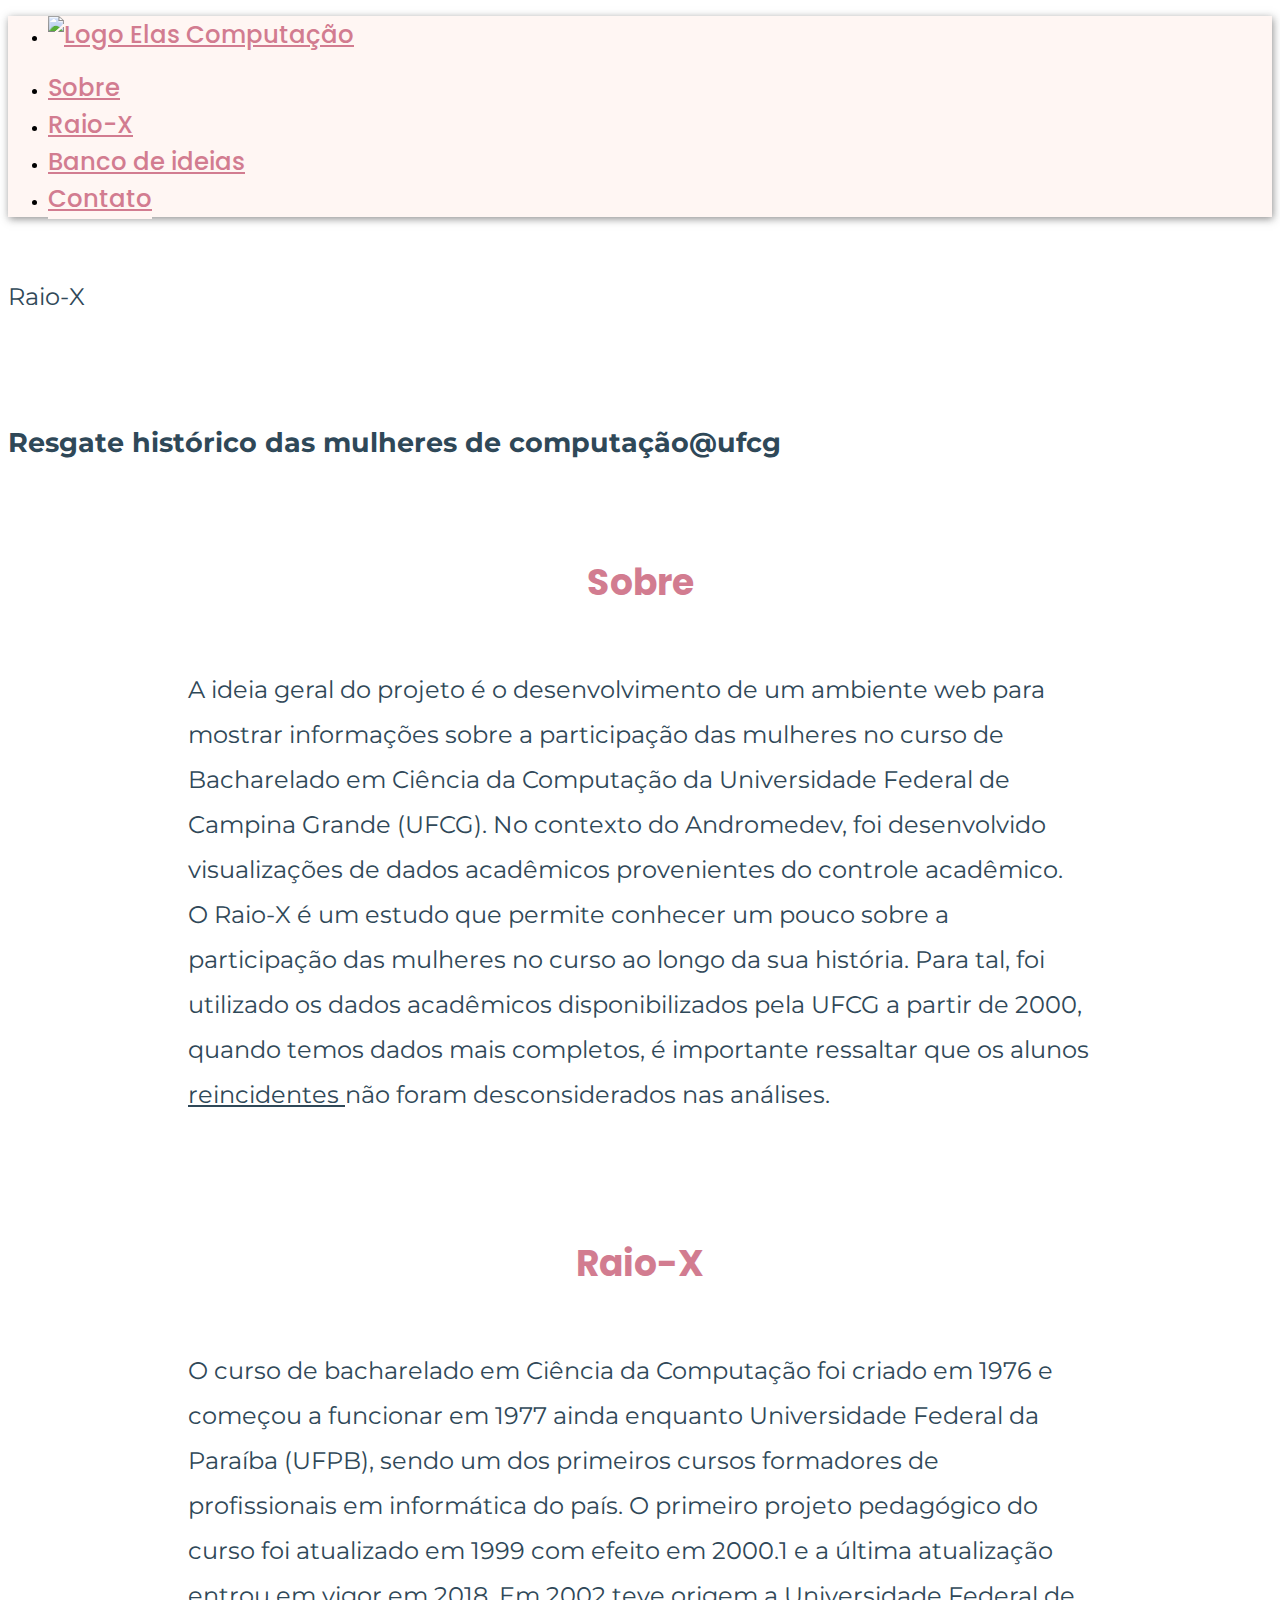
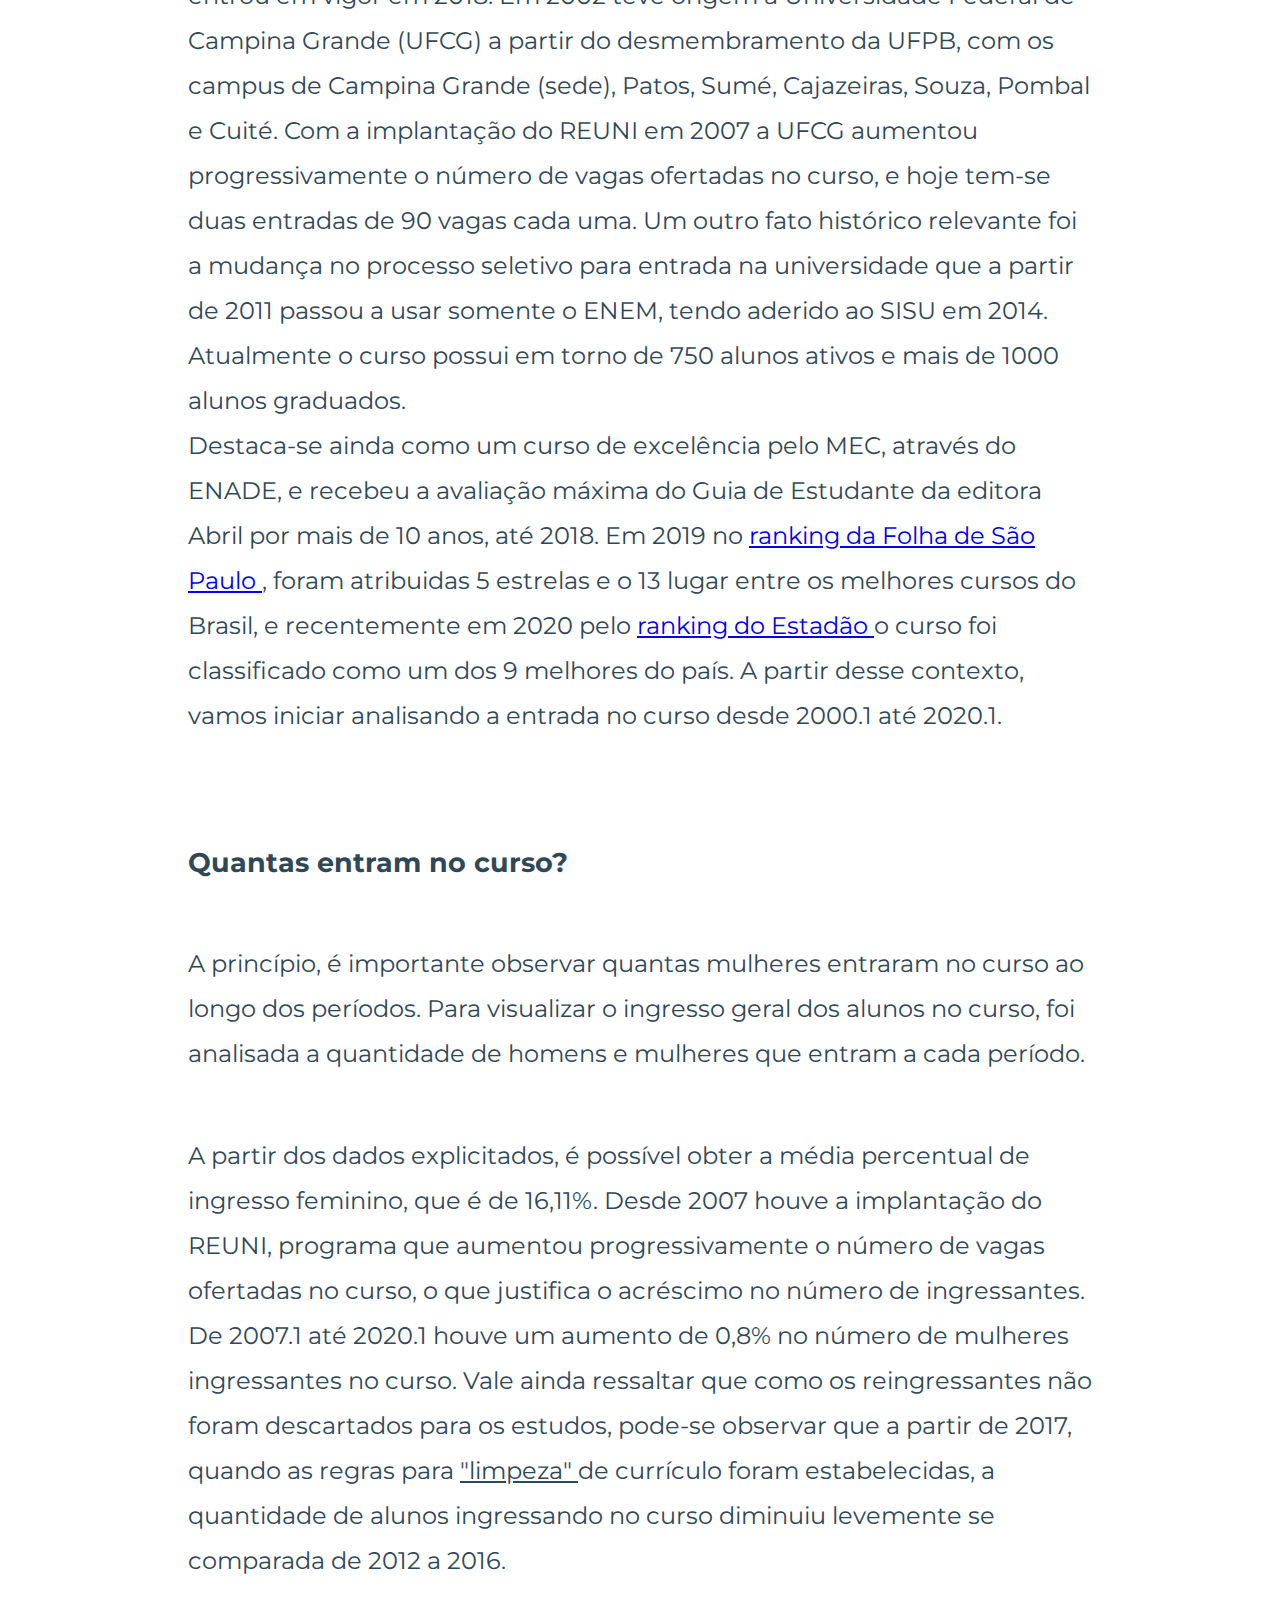
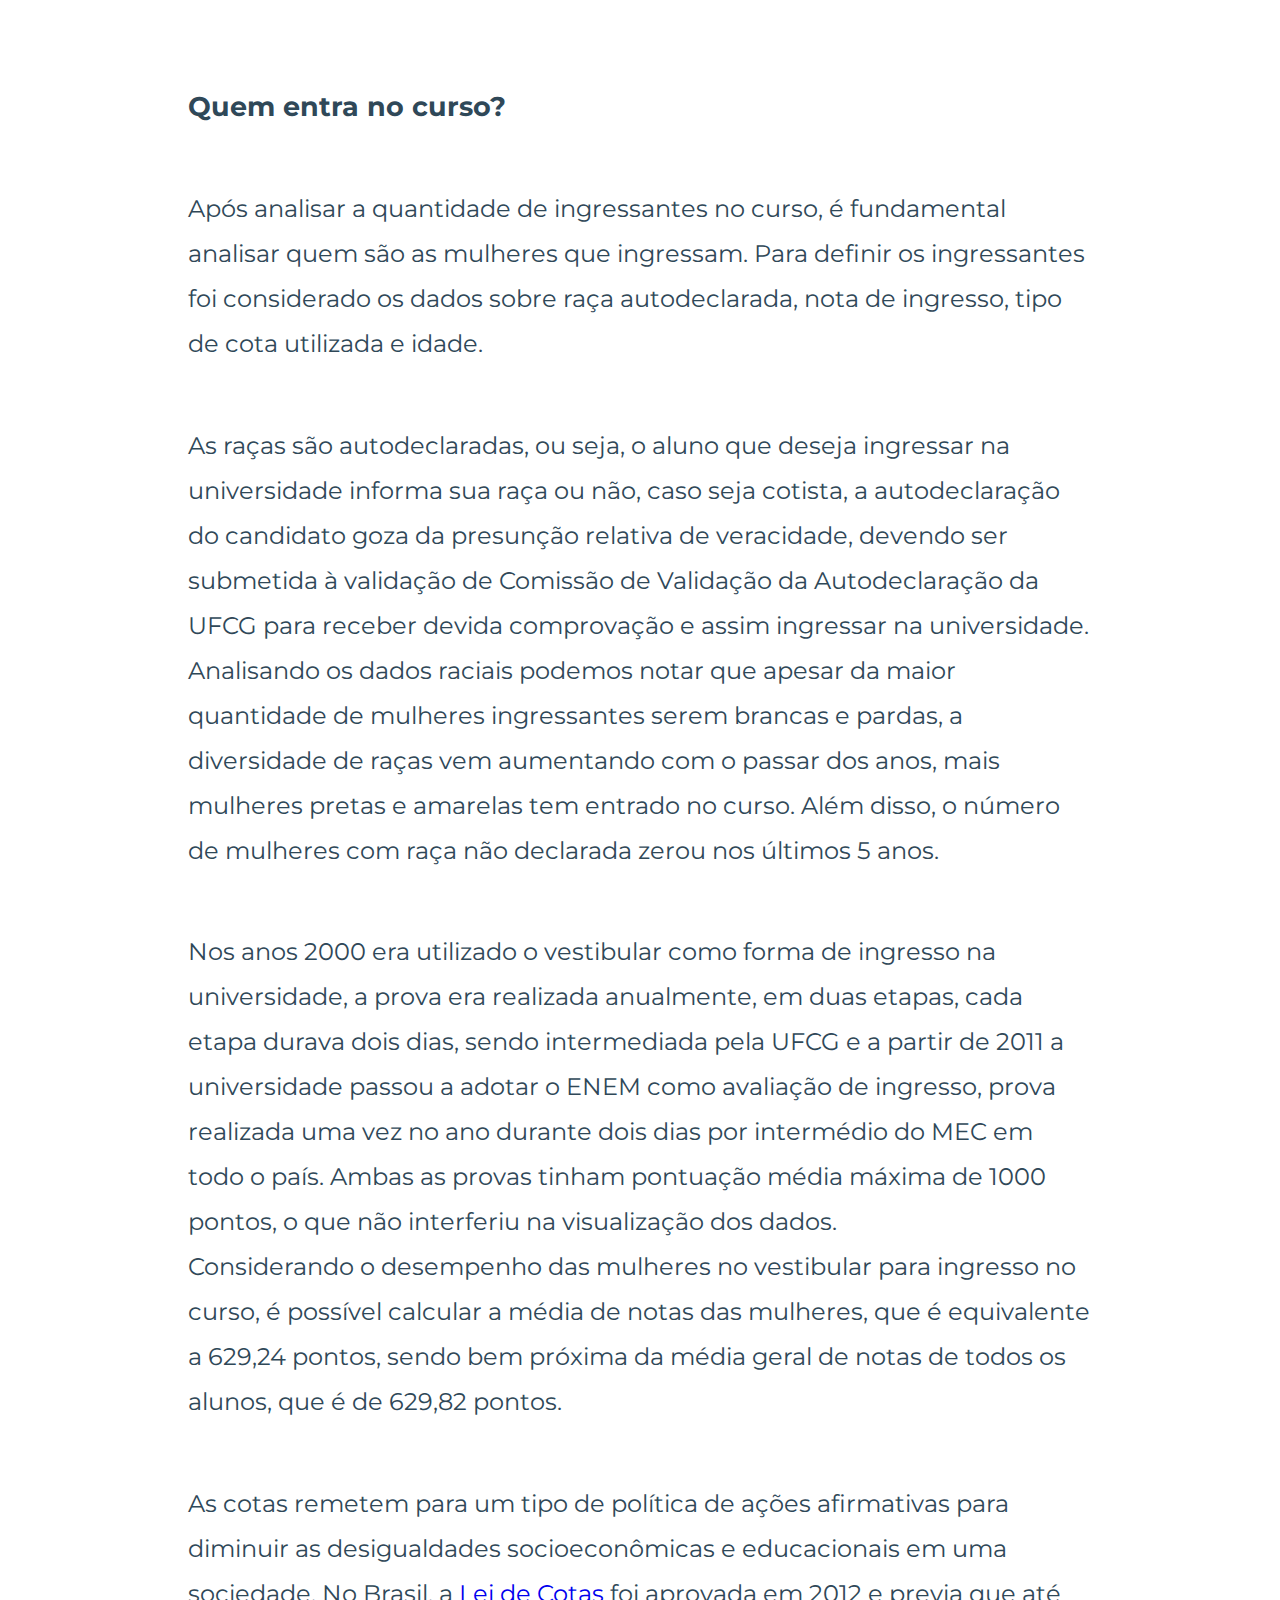
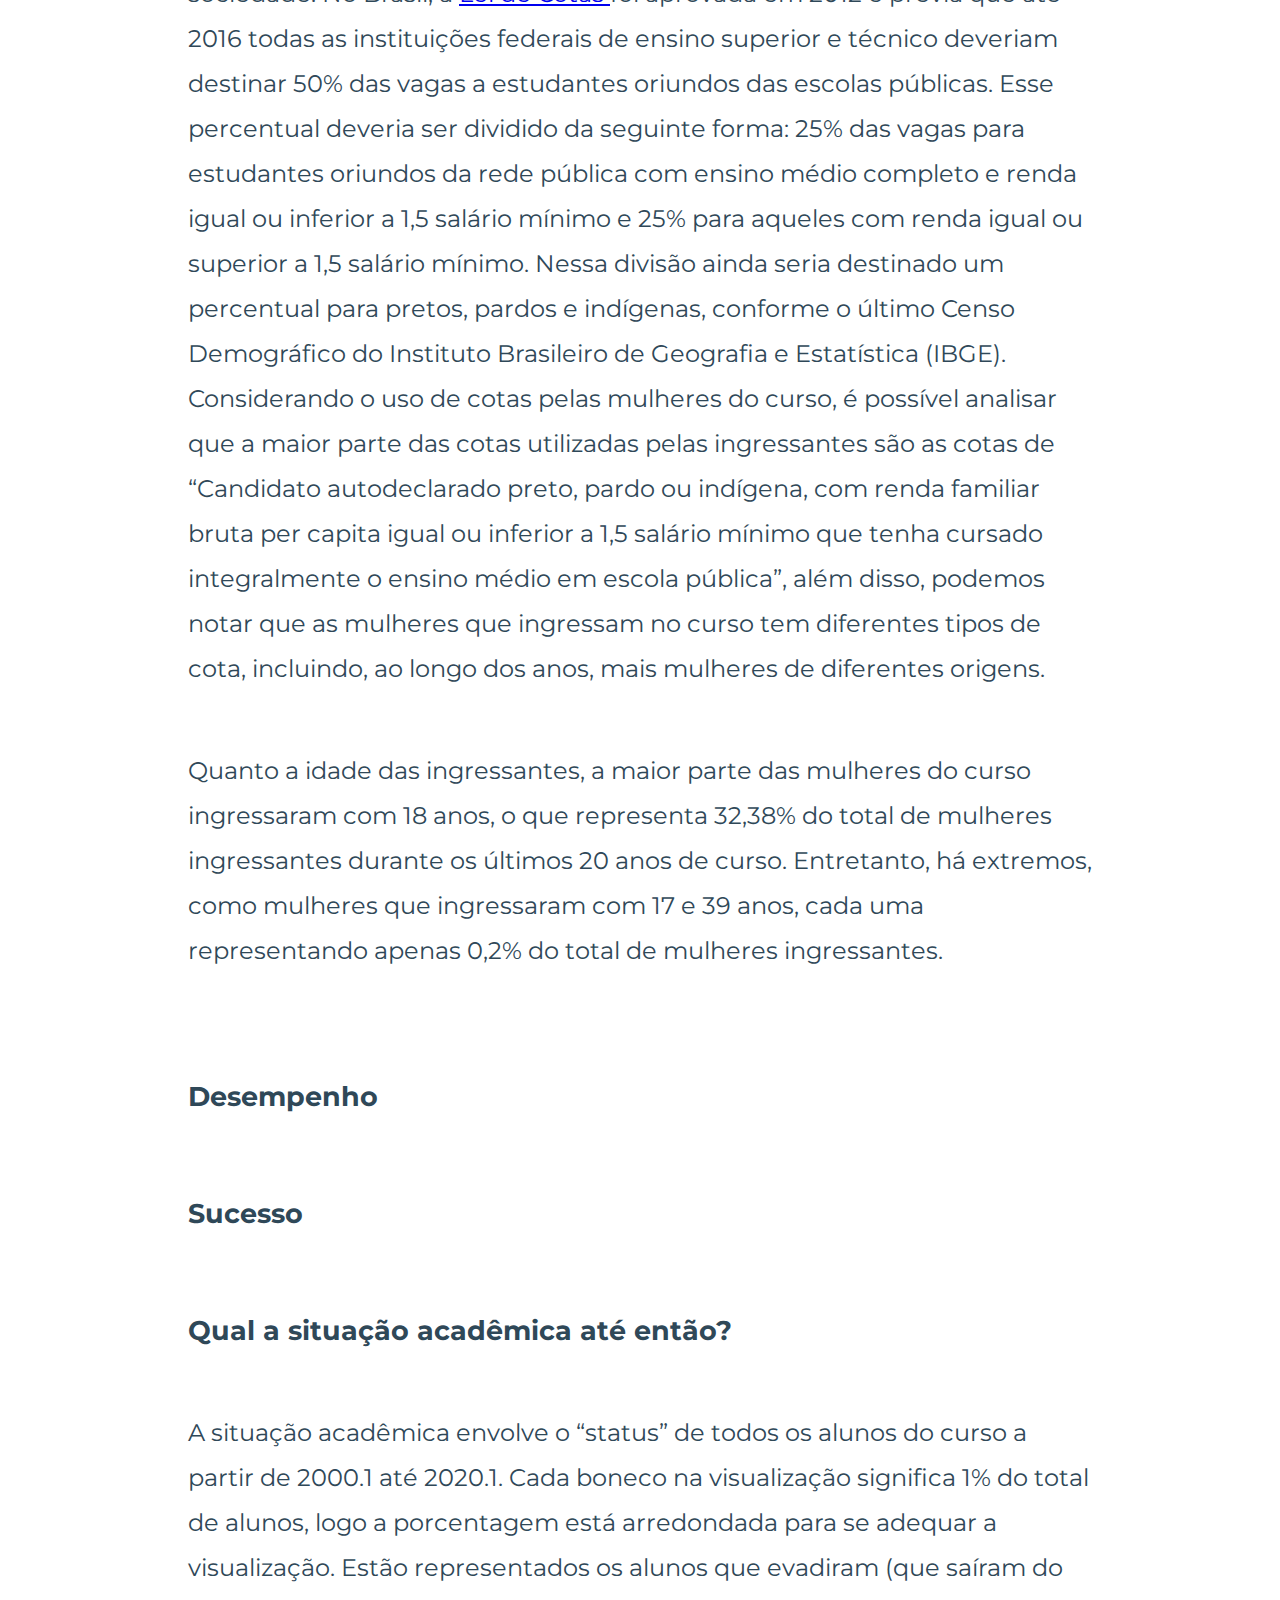
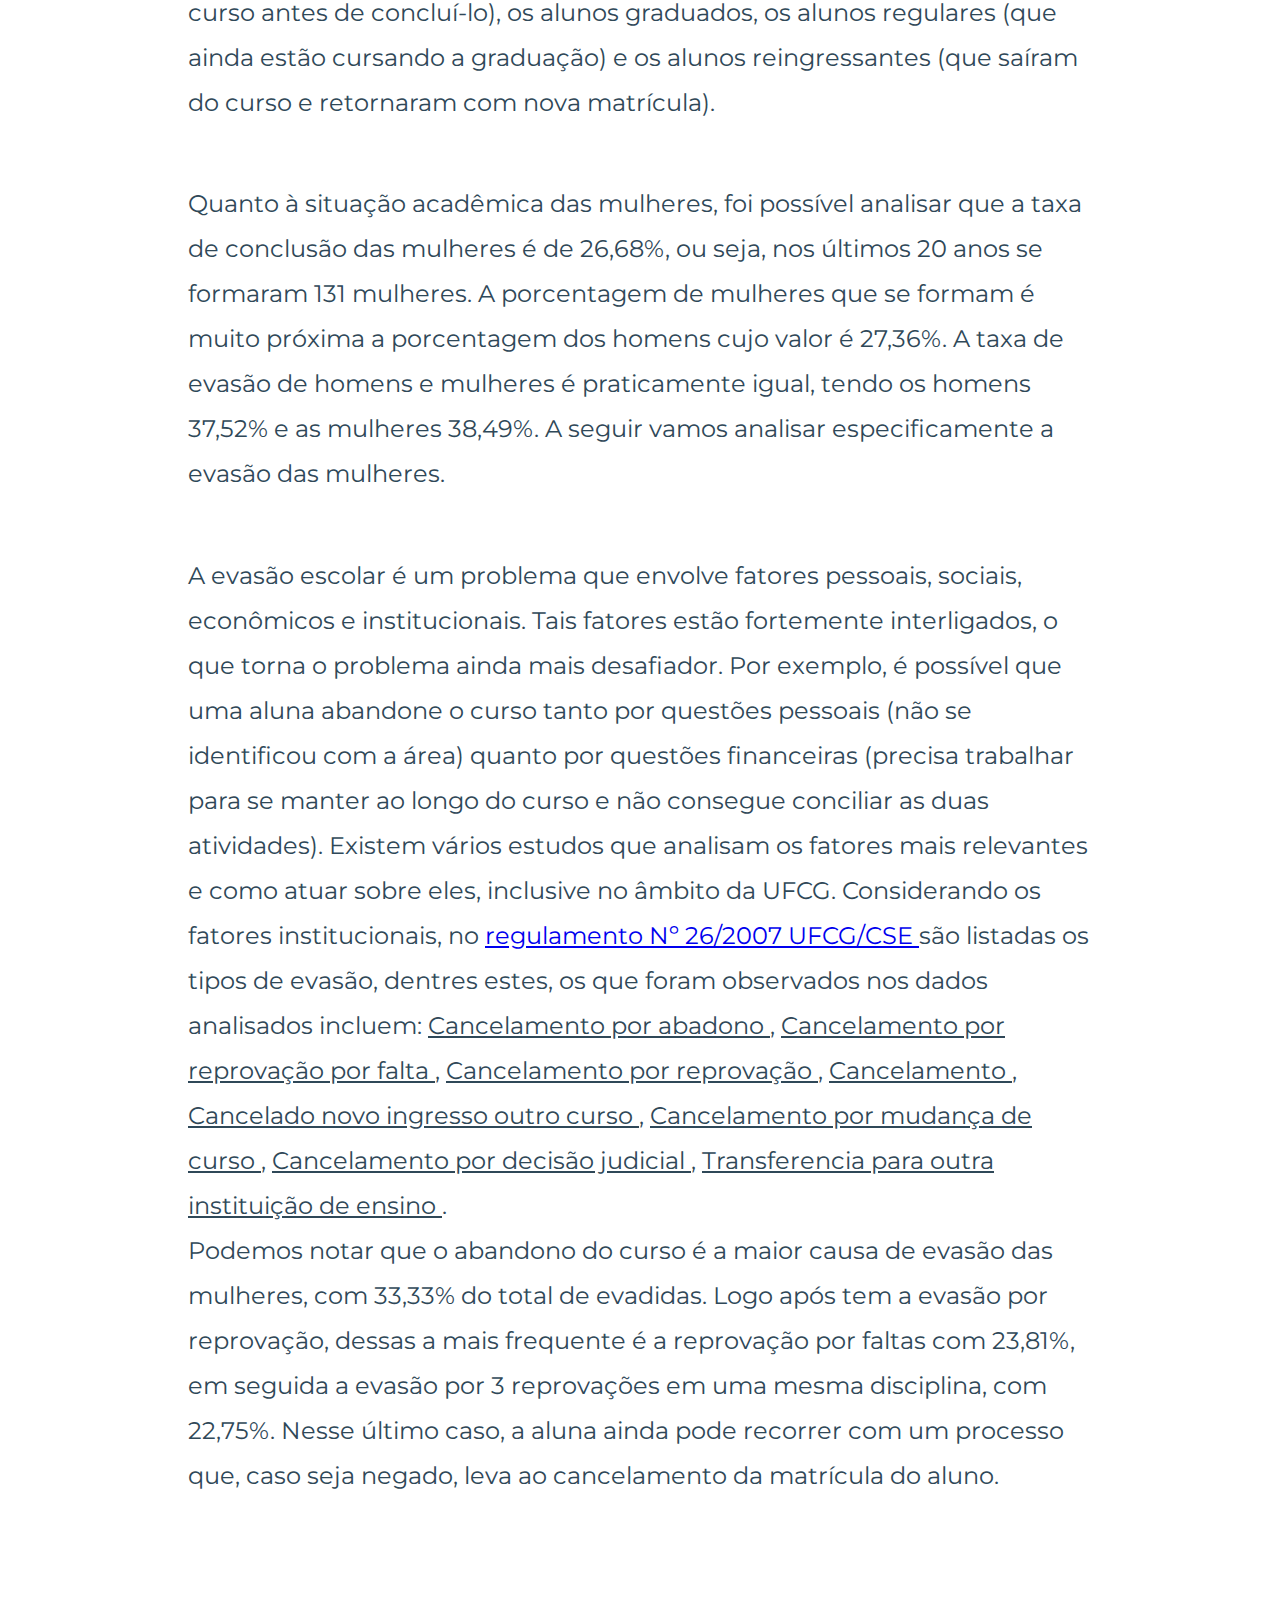
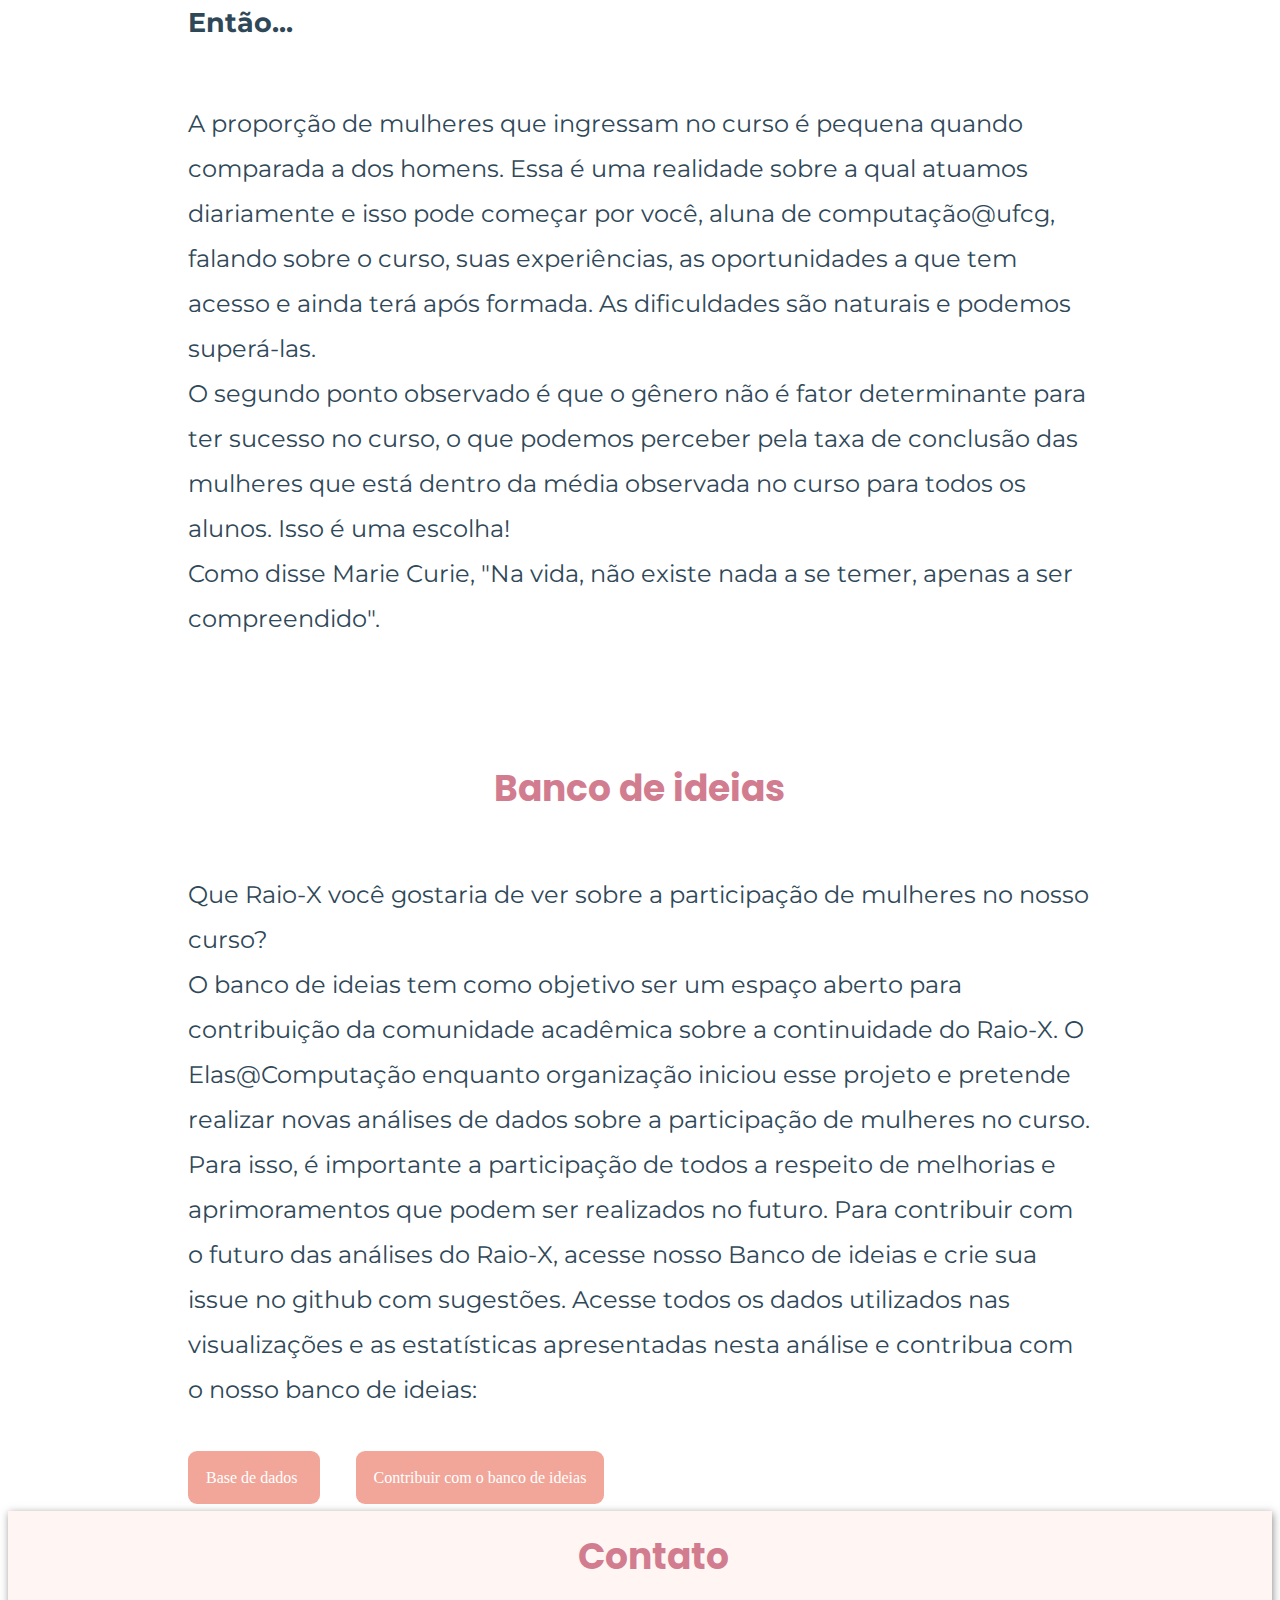
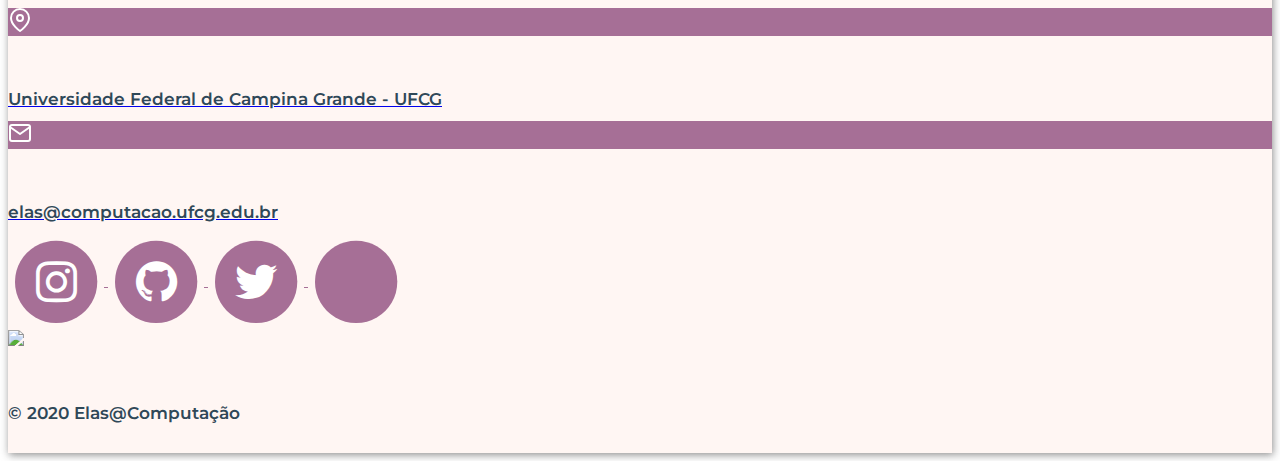
==== commit 2c4cf11b: "add visus na página" ====
--- a/index.html
+++ b/index.html
@@ -260,6 +260,16 @@
 
                 </h6>
 
+                <h3>Desempenho</h3>    
+                <div class="d-flex justify-content-center">
+                    <div id="vis9"></div>
+                </div>
+
+                <h3>Sucesso</h3>    
+                <div class="d-flex justify-content-center">
+                    <div id="vis11"></div>
+                </div>
+
                 <h3>Qual a situação acadêmica até então?</h3>
                 <h6>
                     A situação acadêmica envolve o “status” de todos os alunos do curso a partir de 2000.1 até 2020.1.
@@ -280,6 +290,10 @@
                     especificamente a evasão das mulheres.
 
                 </h6>
+
+                <div class="d-flex justify-content-center">
+                    <div id="vis10"></div>
+                </div>
 
                 <div class="d-flex justify-content-center">
                     <div id="vis8"></div>
@@ -402,7 +416,7 @@
                     </a>
                     <a class="btn-banco-de-ideias" alt="Contribuir com o banco de ideias" target="_blank"
                         title="Contribuir com o banco de ideias"
-                        href="https://github.com/elasComputacao/Raio-X/projects/2">
+                        href="https://github.com/elasComputacao/raio-x/projects/2">
                         Contribuir com o banco de ideias
                     </a>
                 </div>
@@ -540,5 +554,8 @@
 <script type="text/javascript" src="project/visus/conclusao-homens.js"></script>
 <script type="text/javascript" src="project/visus/conclusao-mulheres.js"></script>
 <script type="text/javascript" src="project/visus/evasao.js"></script>
+<script type="text/javascript" src="project/visus/situacao_academica.js"></script>
+<script type="text/javascript" src="project/visus/mediana_notas.js"></script>
+<script type="text/javascript" src="project/visus/sucesso.js"></script>
 
 </html>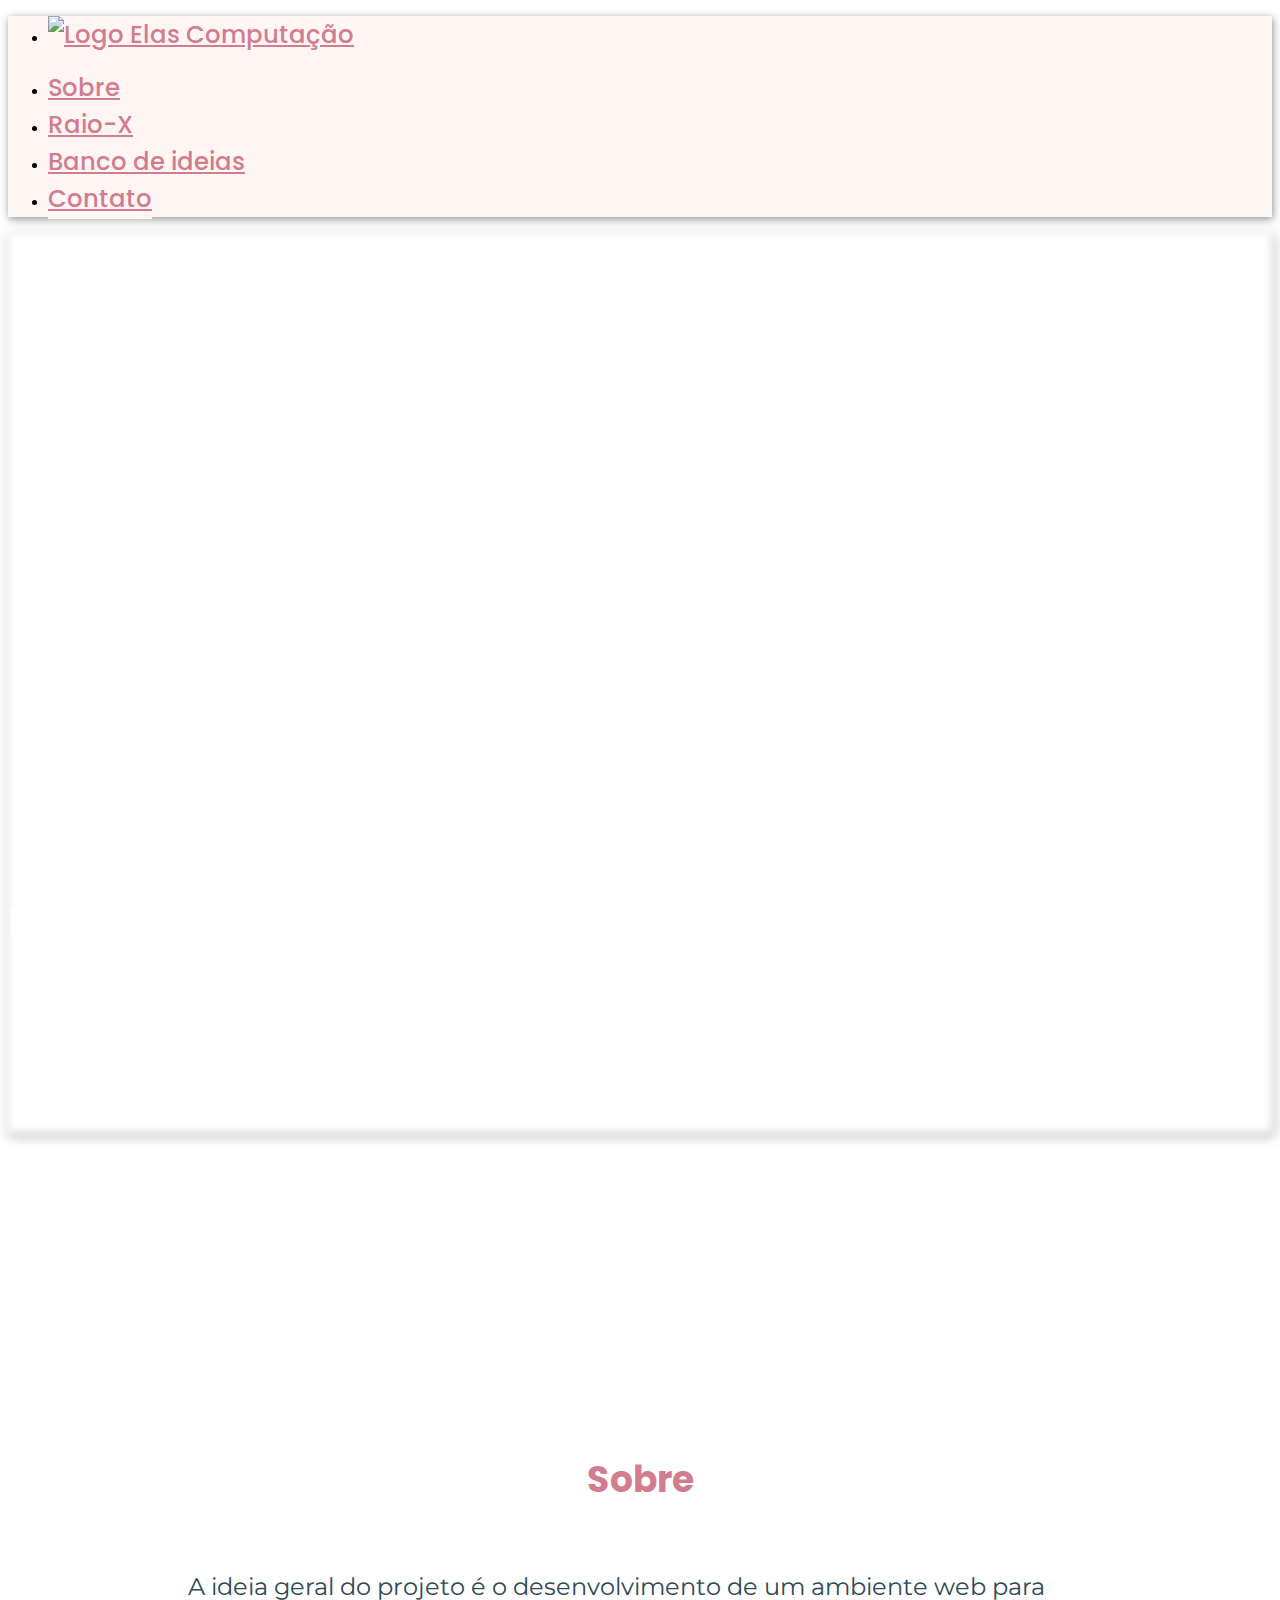
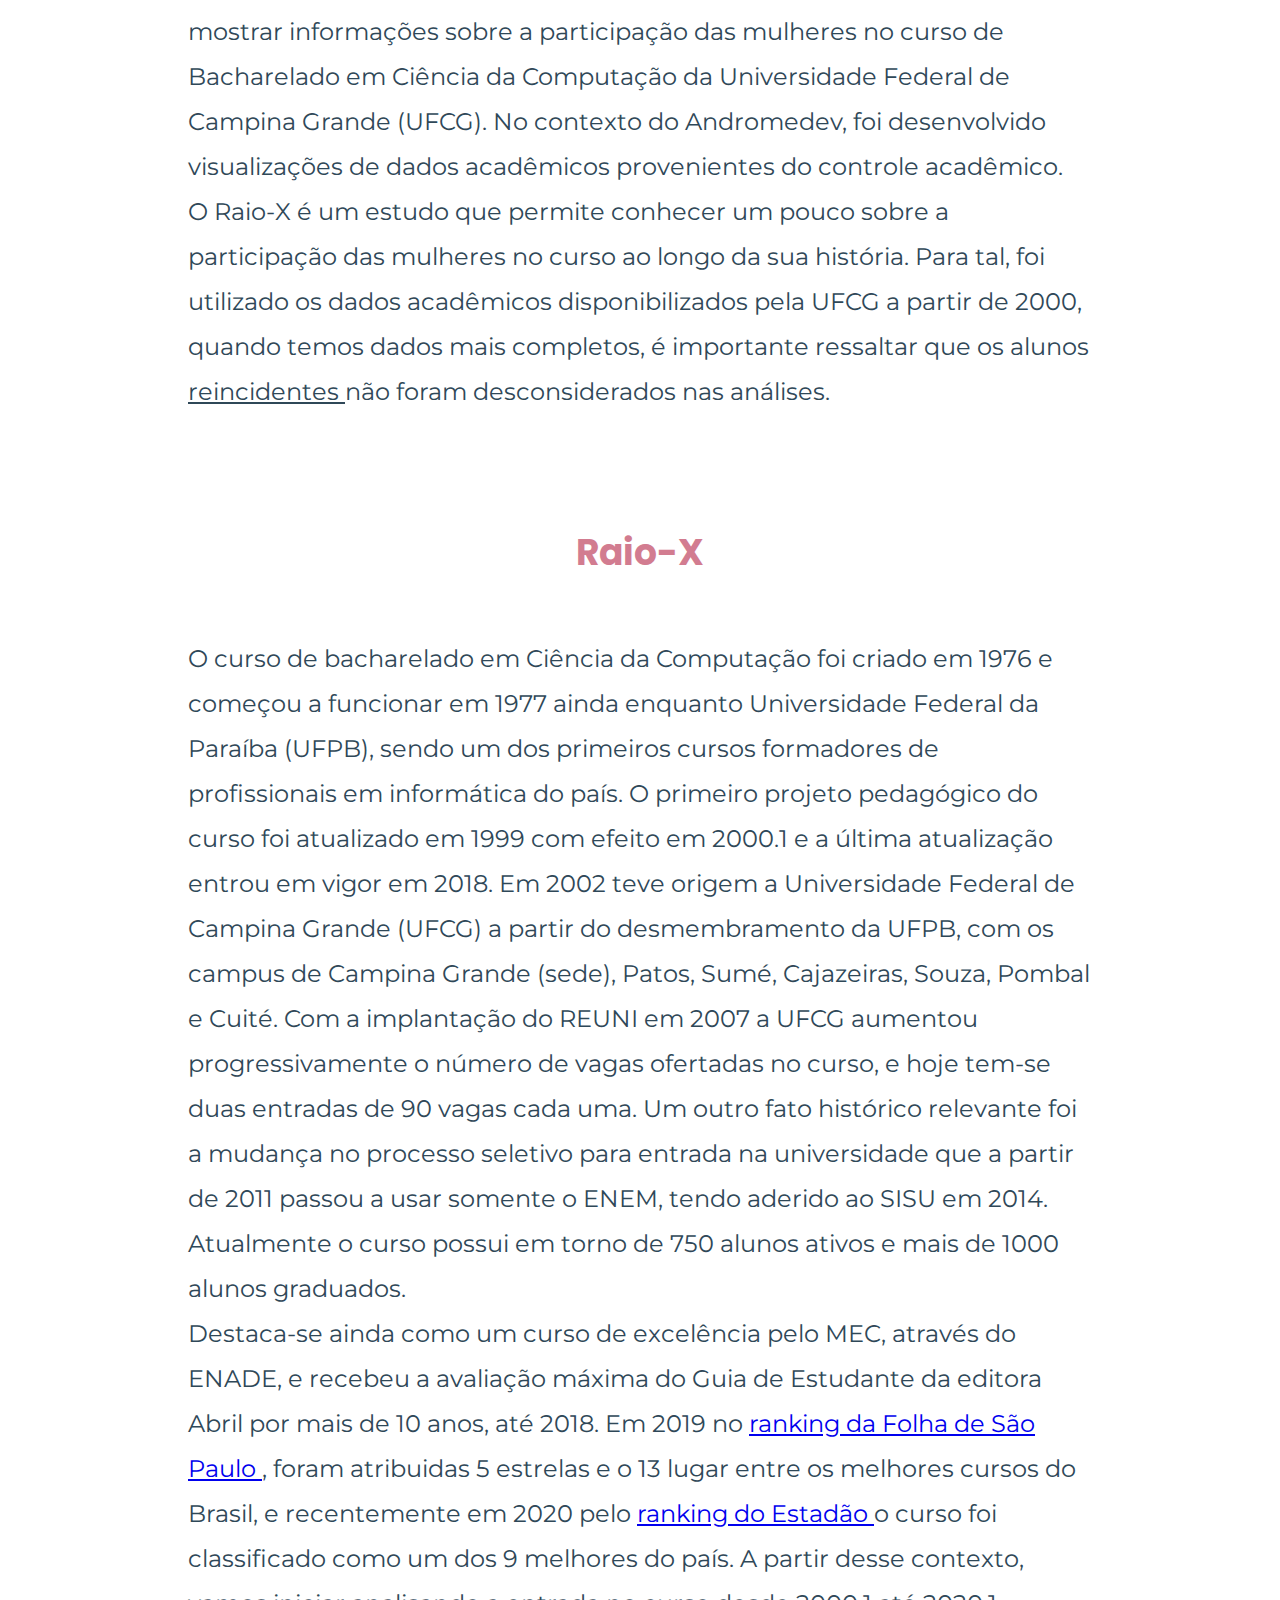
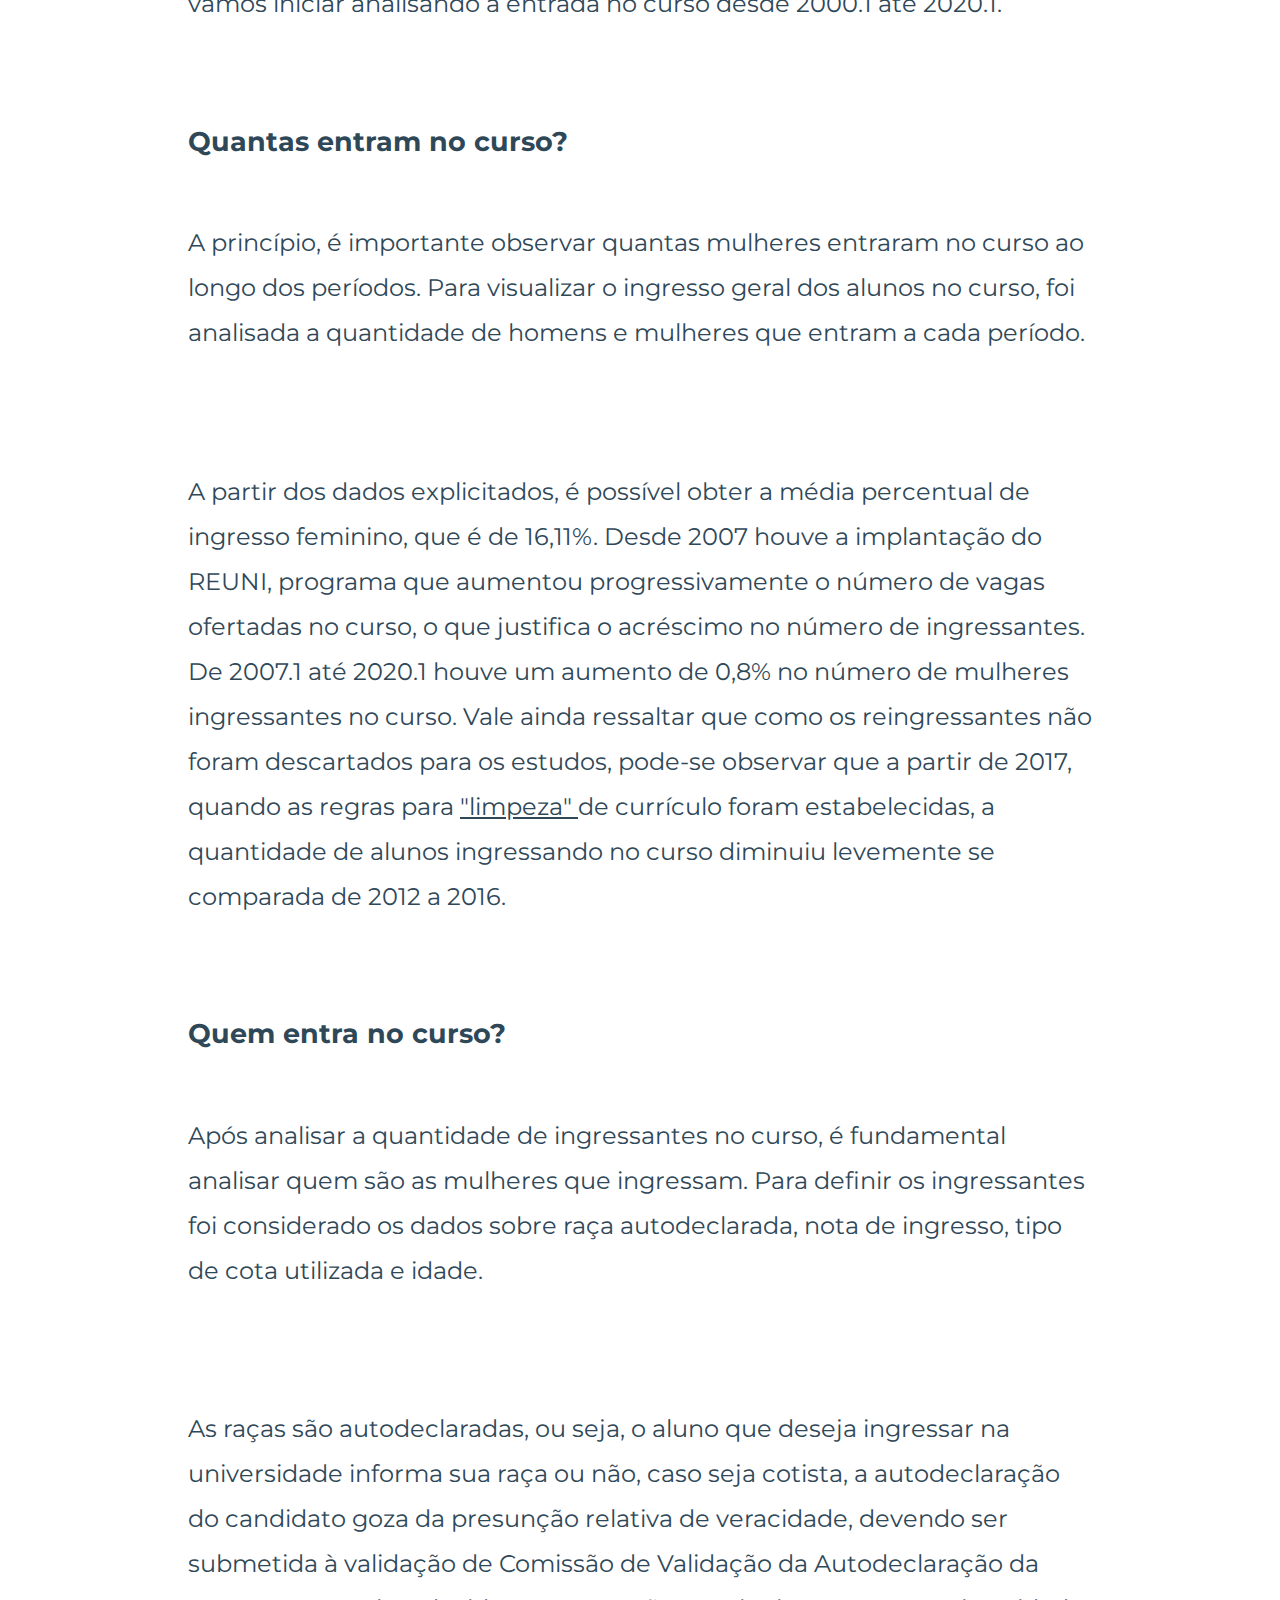
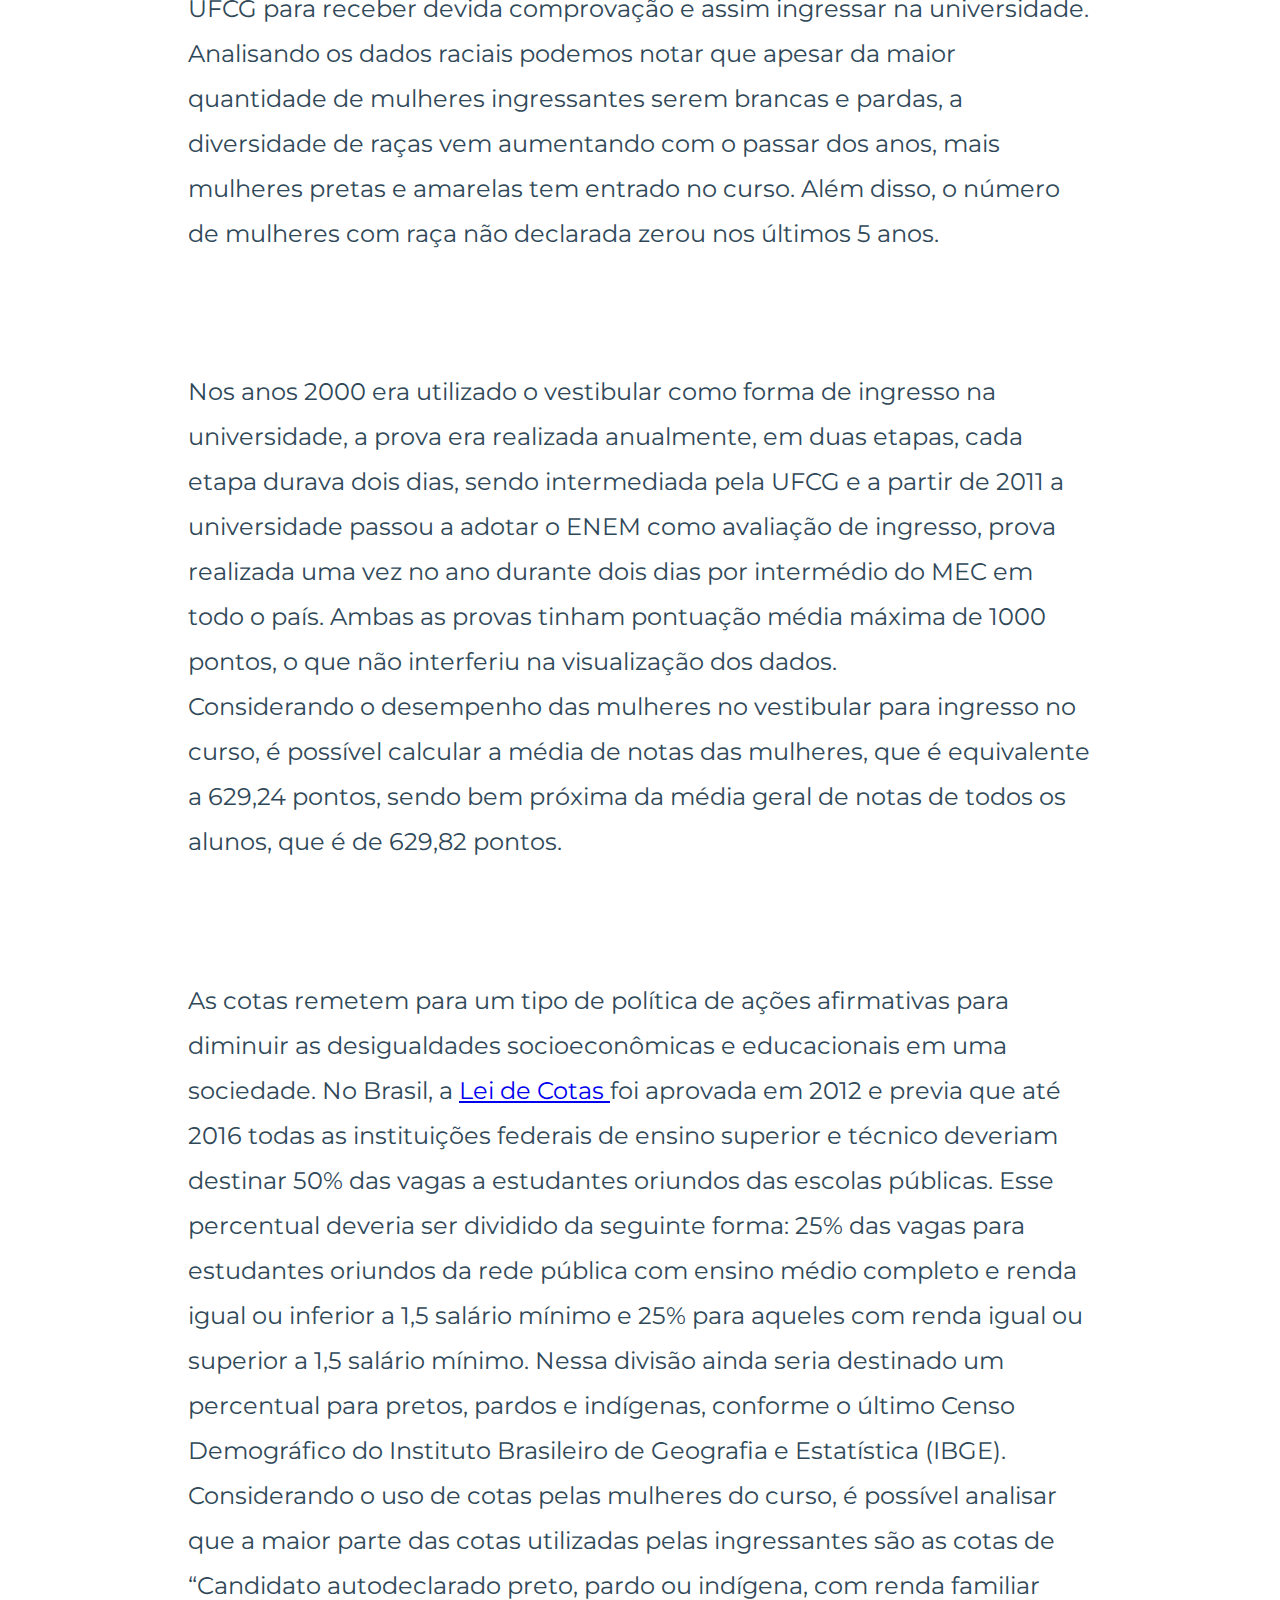
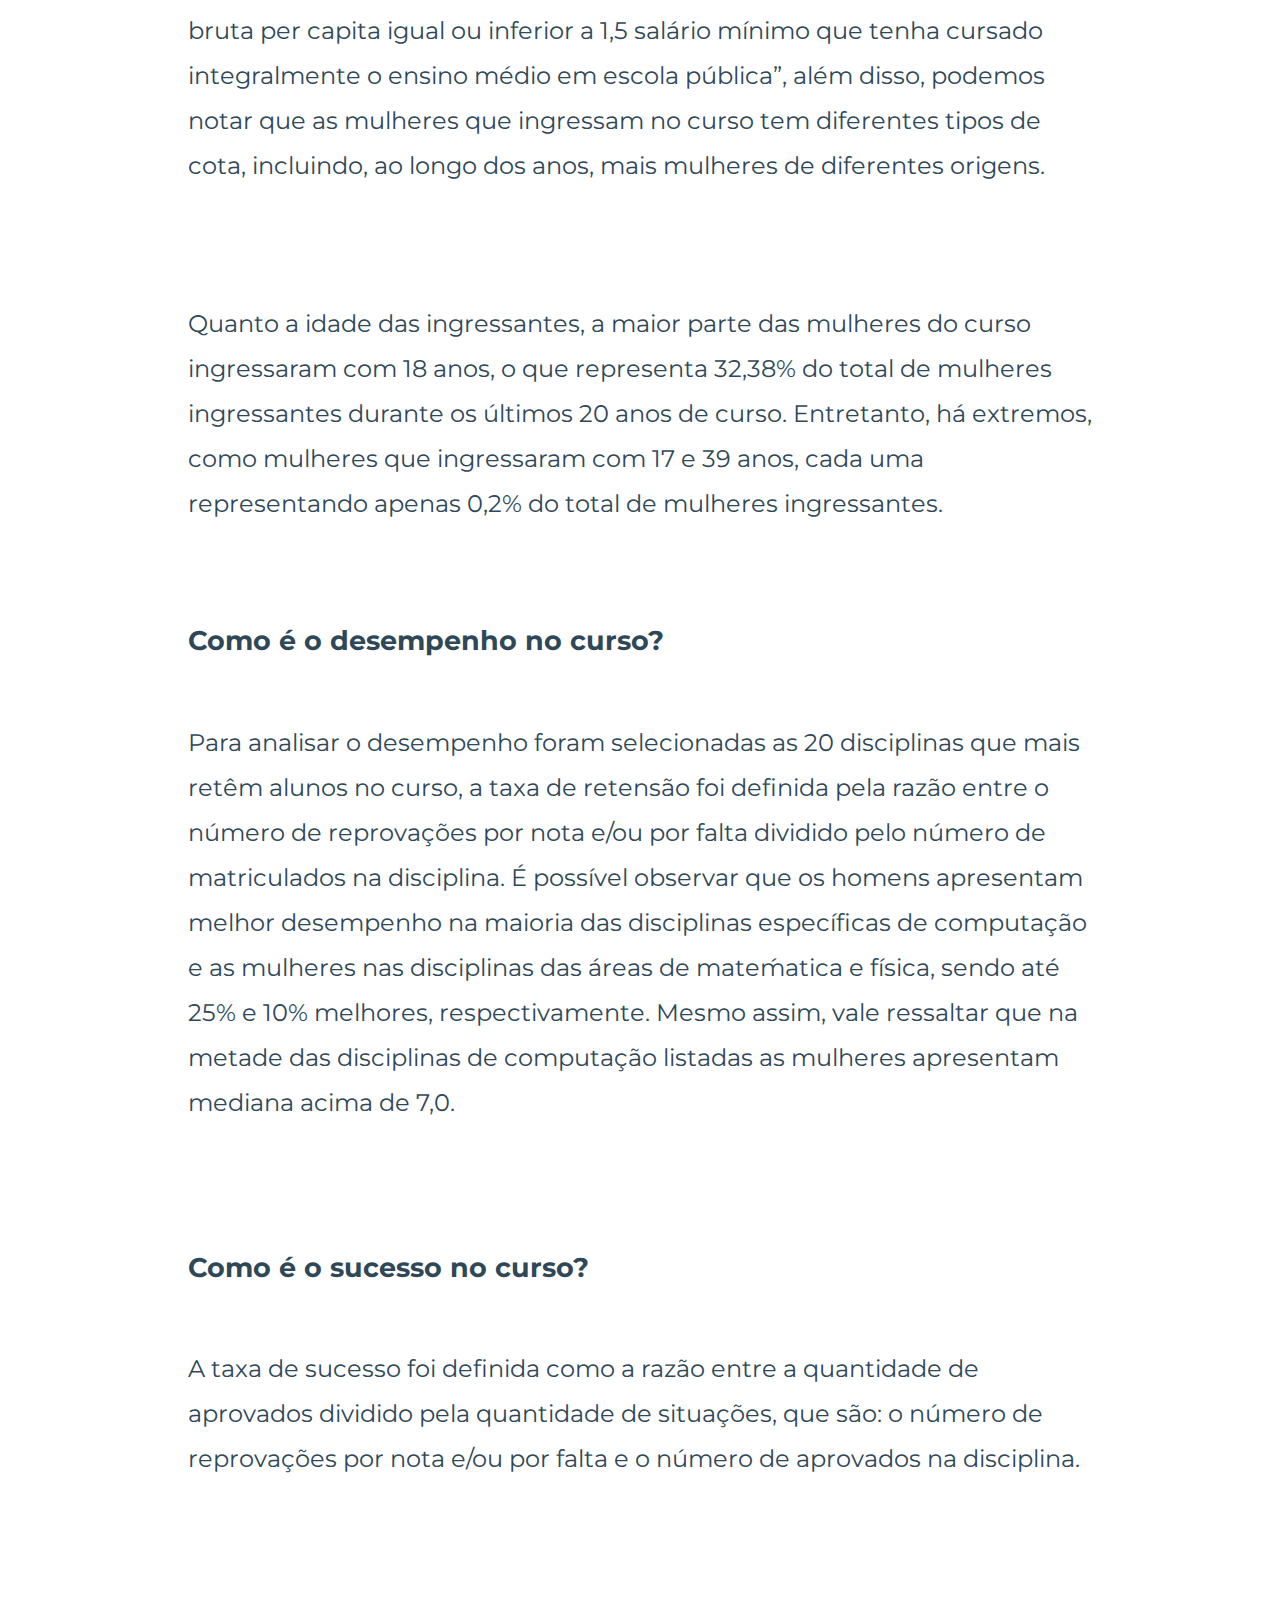
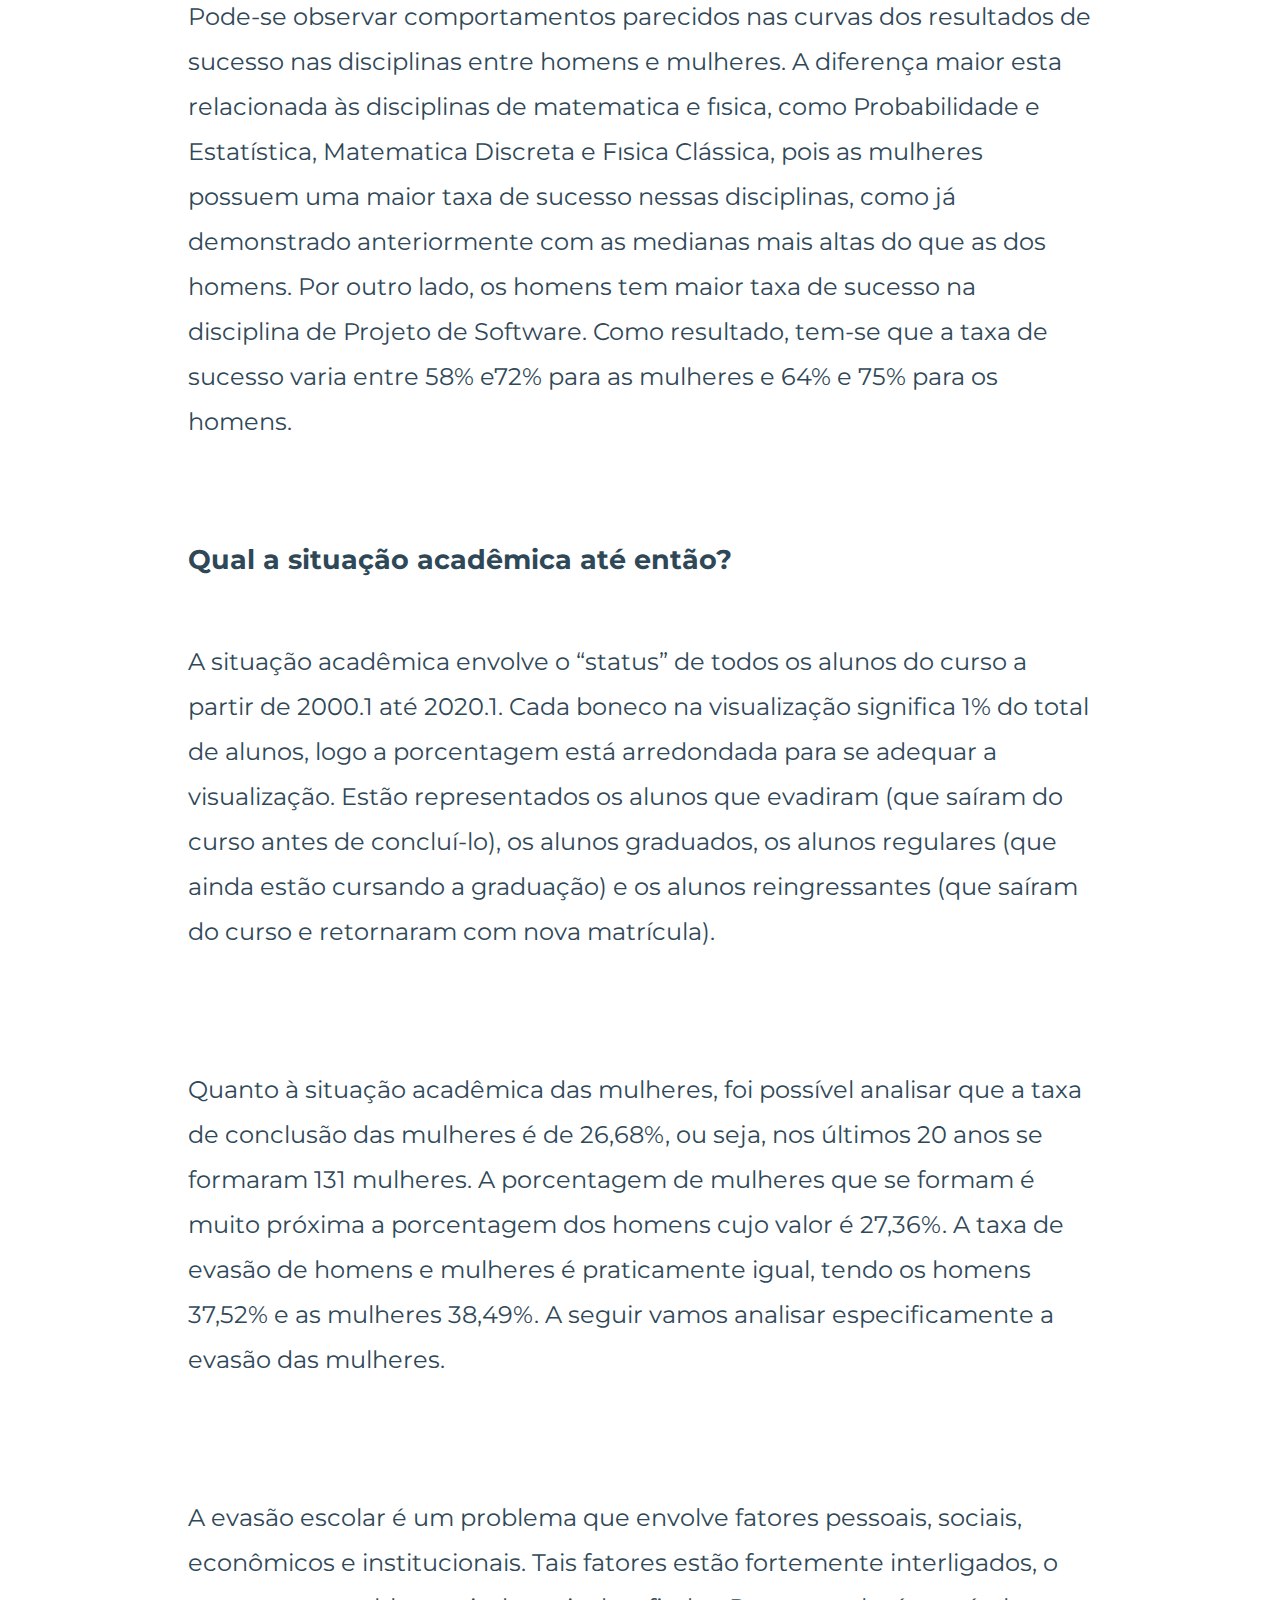
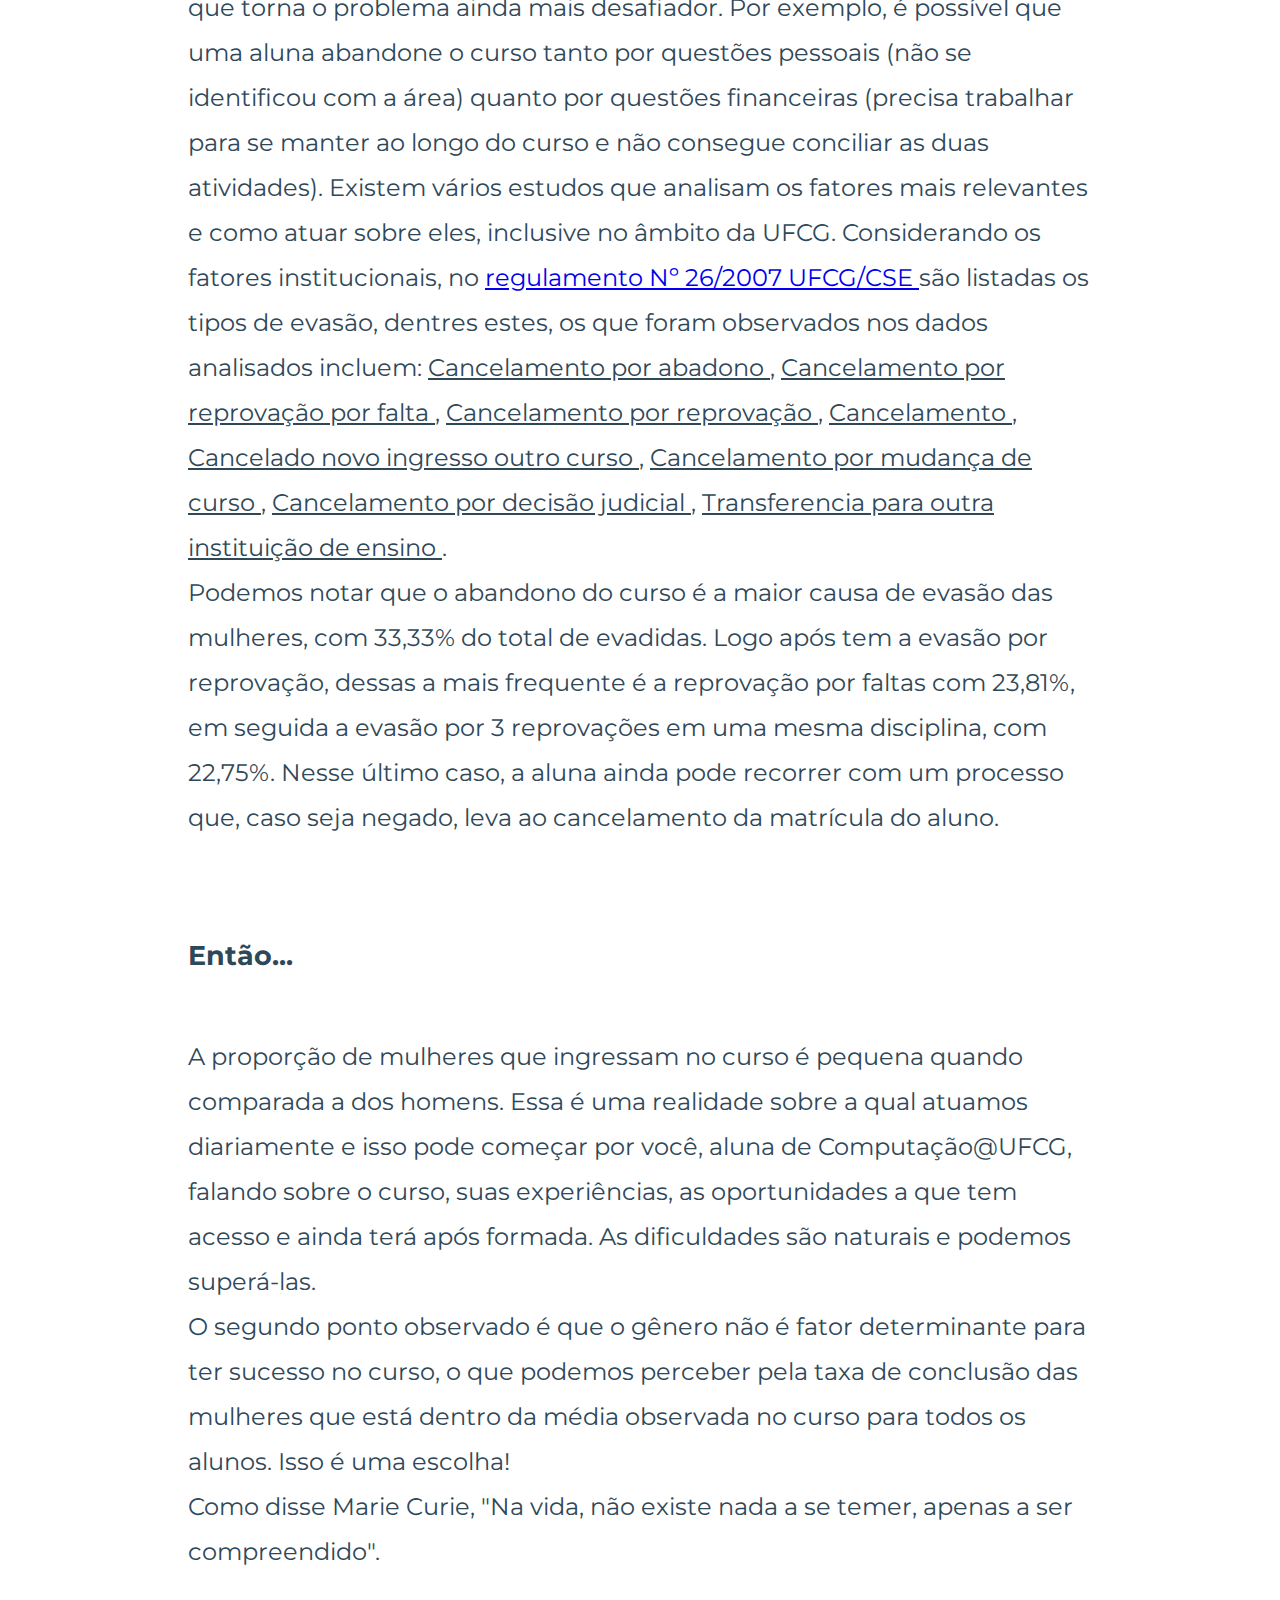
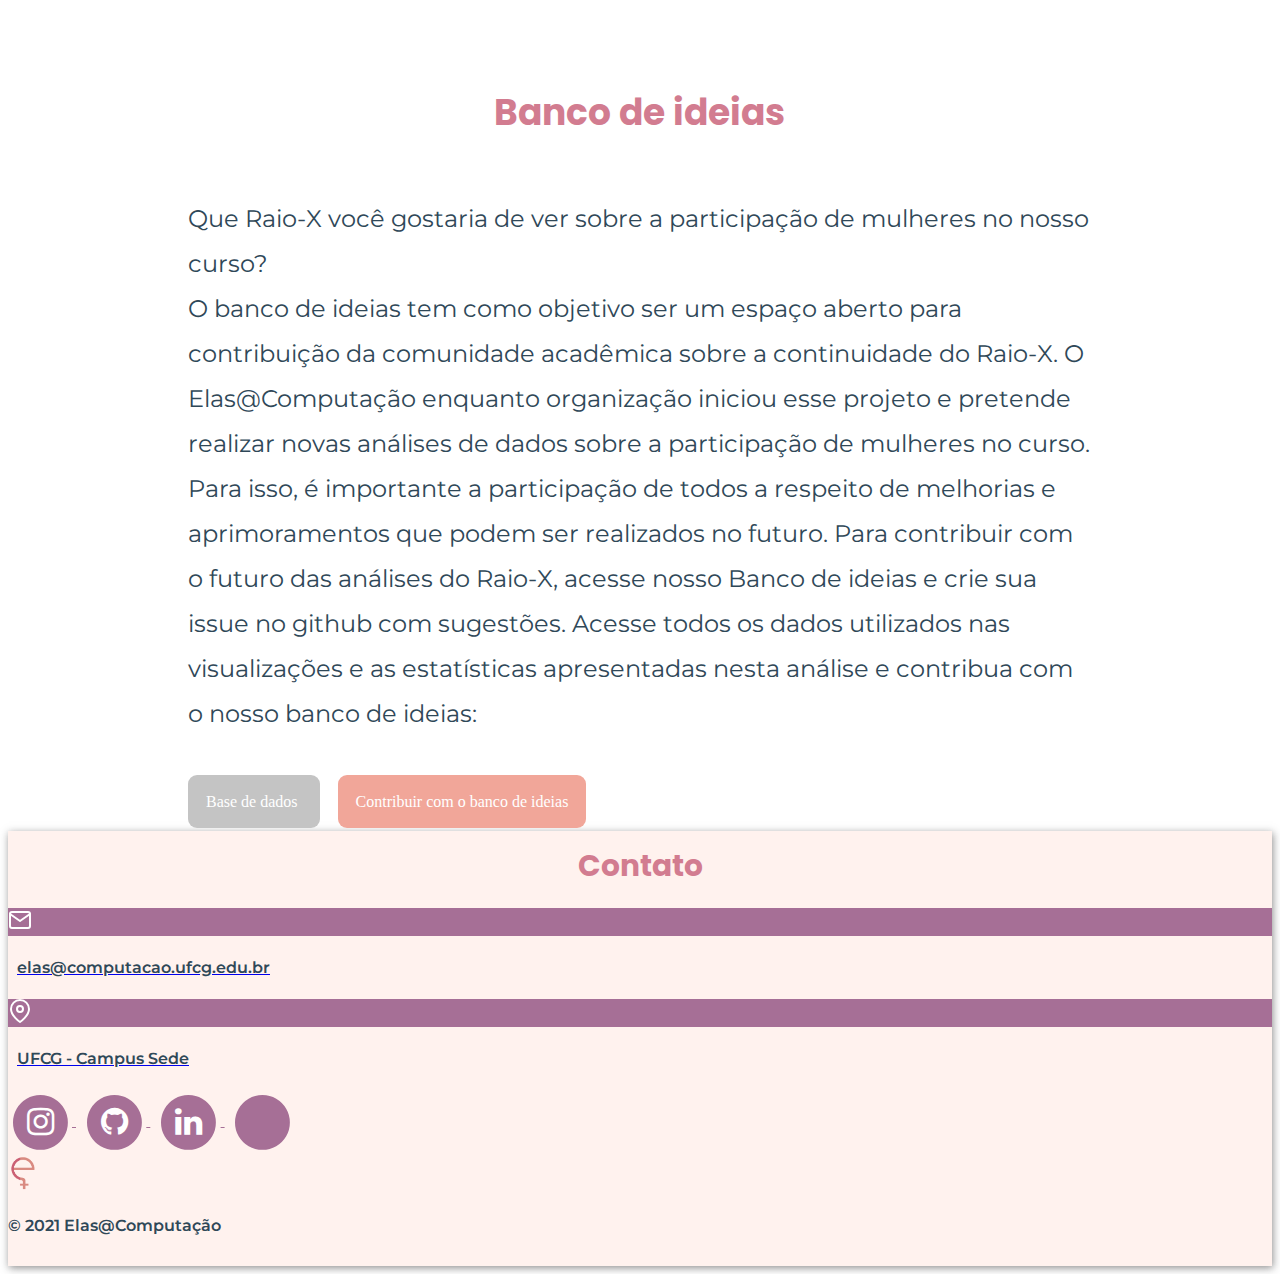
==== commit 2c353c6d: "Updating website" ====
--- a/index.html
+++ b/index.html
@@ -36,23 +36,9 @@
     <link rel="stylesheet" href="https://stackpath.bootstrapcdn.com/font-awesome/4.7.0/css/font-awesome.min.css" />
 
     <!-- favicon -->
-    <link rel="apple-touch-icon" sizes="57x57" href="project/favicon/apple-icon-57x57.png" />
-    <link rel="apple-touch-icon" sizes="60x60" href="project/favicon/apple-icon-60x60.png" />
-    <link rel="apple-touch-icon" sizes="72x72" href="project/favicon/apple-icon-72x72.png" />
-    <link rel="apple-touch-icon" sizes="76x76" href="project/favicon/apple-icon-76x76.png" />
-    <link rel="apple-touch-icon" sizes="114x114" href="project/favicon/apple-icon-114x114.png" />
-    <link rel="apple-touch-icon" sizes="120x120" href="project/favicon/apple-icon-120x120.png" />
-    <link rel="apple-touch-icon" sizes="144x144" href="project/favicon/apple-icon-144x144.png" />
-    <link rel="apple-touch-icon" sizes="152x152" href="project/favicon/apple-icon-152x152.png" />
-    <link rel="apple-touch-icon" sizes="180x180" href="project/favicon/apple-icon-180x180.png" />
-    <link rel="icon" type="image/png" sizes="192x192" href="project/favicon/android-icon-192x192.png" />
-    <link rel="icon" type="image/png" sizes="32x32" href="project/favicon/favicon-32x32.png" />
-    <link rel="icon" type="image/png" sizes="96x96" href="project/favicon/favicon-96x96.png" />
-    <link rel="icon" type="image/png" sizes="16x16" href="project/favicon/favicon-16x16.png" />
-    <link rel="manifest" href="/manifest.json" />
-    <meta name="msapplication-TileColor" content="#ffffff" />
-    <meta name="msapplication-TileImage" content="/ms-icon-144x144.png" />
-    <meta name="theme-color" content="#ffffff" />
+    <link rel="apple-touch-icon" sizes="180x180" href="project/favicon/apple-touch-icon.png">
+    <link rel="icon" type="image/png" sizes="32x32" href="project/favicon/favicon-32x32.png">
+    <link rel="icon" type="image/png" sizes="16x16" href="project/favicon/favicon-16x16.png">
 </head>
 
 <body>
@@ -82,19 +68,6 @@
                     <li class="nav-item">
                         <a class="nav-link" id="topnav-contato" href="#contato">Contato</a>
                     </li>
-                    <!--
-                    <li class="nav-item dropdown">
-                        <a class="btn dropdown-toggle nav-link" type="button" id="dropdownMenuButton"
-                            data-toggle="dropdown" aria-haspopup="true" aria-expanded="false"
-                            onclick="if (document.activeElement != document.body) document.activeElement.blur();">
-                            Idioma
-                        </a>
-                        <div class="dropdown-menu" aria-labelledby="dropdownMenuButton">
-                            <a class="dropdown-item" href="#">Português</a>
-                            <a class="dropdown-item" href="#">Inglês</a>
-                        </div>
-                    </li>
-                    -->
                 </ul>
             </nav>
         </header>
@@ -104,8 +77,8 @@
         <section id="background">
             <div id="background-raio-x" class="img-fluid img-responsive">
             </div>
-            <h6 class="text-center">Raio-X</h6>
-            <h3 class="text-center">Resgate histórico das mulheres de computação@ufcg</h3>
+            <h3 class="text-center">Raio-X</h3>
+            <h6 class="text-center">Resgate histórico das mulheres de Computação@UFCG</h6>
         </section>
 
         <div id="content">
@@ -167,7 +140,7 @@
                     visualizar o ingresso geral dos alunos no curso, foi analisada a quantidade de homens e mulheres que
                     entram a cada período.
                 </h6>
-                <div class="d-flex justify-content-center">
+                <div class="visualization d-flex justify-content-center">
                     <div id="vis1"></div>
                 </div>
                 <h6>
@@ -196,7 +169,7 @@
                     ingresso, tipo de cota utilizada e idade.
 
                 </h6>
-                <div class="d-flex justify-content-center">
+                <div class="visualization d-flex justify-content-center">
                     <div id="vis2"></div>
                 </div>
                 <h6>
@@ -210,7 +183,7 @@
                     zerou nos últimos 5 anos.
 
                 </h6>
-                <div class="d-flex justify-content-center">
+                <div class="visualization d-flex justify-content-center">
                     <div id="vis3"></div>
                 </div>
                 <h6>
@@ -225,7 +198,7 @@
                     é de 629,82 pontos.
 
                 </h6>
-                <div class="d-flex justify-content-center">
+                <div class="visualization d-flex justify-content-center">
                     <div id="vis4"></div>
                 </div>
                 <h6>
@@ -249,7 +222,7 @@
                     diferentes origens.
 
                 </h6>
-                <div class="d-flex justify-content-center">
+                <div class="visualization d-flex justify-content-center">
                     <div id="vis5"></div>
                 </div>
                 <h6>
@@ -260,15 +233,38 @@
 
                 </h6>
 
-                <h3>Desempenho</h3>    
-                <div class="d-flex justify-content-center">
+                <h3>Como é o desempenho no curso?</h3>
+                <h6>Para analisar o desempenho foram selecionadas as 20 disciplinas que mais retêm alunos no curso, a
+                    taxa de retensão foi definida pela razão entre
+                    o número de reprovações por nota e/ou por falta dividido pelo número de matriculados na disciplina.
+                    É possível observar que os homens apresentam melhor
+                    desempenho na maioria das disciplinas específicas de computação e as mulheres nas disciplinas
+                    das áreas de mateḿatica e física, sendo até 25% e 10% melhores,
+                    respectivamente. Mesmo assim, vale ressaltar que na metade das disciplinas de computação listadas as
+                    mulheres apresentam mediana acima de 7,0.
+
+                </h6>
+                <div class="visualization d-flex justify-content-center">
                     <div id="vis9"></div>
                 </div>
 
-                <h3>Sucesso</h3>    
-                <div class="d-flex justify-content-center">
+                <h3>Como é o sucesso no curso?</h3>
+                <h6>A taxa de sucesso foi definida como a razão entre a quantidade de aprovados dividido pela quantidade
+                    de situações,
+                    que são: o número de reprovações por nota e/ou por falta e o número de aprovados na disciplina.
+                </h6>
+                <div class="visualization d-flex justify-content-center">
                     <div id="vis11"></div>
                 </div>
+                <h6>Pode-se observar comportamentos parecidos nas curvas dos resultados de sucesso nas disciplinas entre
+                    homens e mulheres. A diferença maior esta relacionada às disciplinas de matematica e fısica, como
+                    Probabilidade e Estatística, Matematica Discreta e Fısica Clássica, pois as
+                    mulheres possuem uma maior taxa de sucesso nessas disciplinas, como já demonstrado anteriormente
+                    com as medianas mais altas do que as dos homens. Por outro lado, os homens tem maior taxa de sucesso
+                    na
+                    disciplina de Projeto de Software. Como resultado, tem-se que a taxa de sucesso varia entre 58% e72%
+                    para as mulheres e 64% e 75% para os homens.
+                </h6>
 
                 <h3>Qual a situação acadêmica até então?</h3>
                 <h6>
@@ -278,9 +274,12 @@
                     antes de concluí-lo), os alunos graduados, os alunos regulares (que ainda estão cursando a
                     graduação) e os alunos reingressantes (que saíram do curso e retornaram com nova matrícula).
                 </h6>
-                <div class="d-flex justify-content-center">
+                <div class="visualization d-flex justify-content-center">
+                    <!--
                     <div id="vis6"></div>
                     <div id="vis7"></div>
+                    -->
+                    <div id="vis10"></div>
                 </div>
                 <h6>
                     Quanto à situação acadêmica das mulheres, foi possível analisar que a taxa de conclusão das mulheres
@@ -291,11 +290,7 @@
 
                 </h6>
 
-                <div class="d-flex justify-content-center">
-                    <div id="vis10"></div>
-                </div>
-
-                <div class="d-flex justify-content-center">
+                <div class="visualization d-flex justify-content-center">
                     <div id="vis8"></div>
                 </div>
                 <h6>
@@ -383,7 +378,7 @@
                 <h3>Então...</h3>
                 <h6>
                     A proporção de mulheres que ingressam no curso é pequena quando comparada a dos homens. Essa é uma
-                    realidade sobre a qual atuamos diariamente e isso pode começar por você, aluna de computação@ufcg,
+                    realidade sobre a qual atuamos diariamente e isso pode começar por você, aluna de Computação@UFCG,
                     falando sobre o curso, suas experiências, as oportunidades a que tem acesso e ainda terá após
                     formada.
                     As dificuldades são naturais e podemos superá-las.
@@ -409,13 +404,13 @@
                     estatísticas apresentadas nesta análise e contribua com o nosso banco de ideias:
                 </h6>
 
-                <div class="d-flex justify-content-center">
-                    <a class="btn-banco-de-ideias" alt="Base de dados" target="_blank" title="Base de dados"
-                        href="https://github.com/elasComputacao/raio-x-dados" type="button">
+                <div class="d-flex justify-content-left">
+                    <a id="btn-banco-de-dados" class="btn-banco-de-ideias" alt="Base de dados" target="_blank"
+                        title="Base de dados" href="https://github.com/elasComputacao/raio-x-dados" type="button">
                         Base de dados
                     </a>
-                    <a class="btn-banco-de-ideias" alt="Contribuir com o banco de ideias" target="_blank"
-                        title="Contribuir com o banco de ideias"
+                    <a id="btn-contribuir" class="btn-banco-de-ideias" alt="Contribuir com o banco de ideias"
+                        target="_blank" title="Contribuir com o banco de ideias"
                         href="https://github.com/elasComputacao/raio-x/projects/2">
                         Contribuir com o banco de ideias
                     </a>
@@ -431,104 +426,115 @@
 
     <section class="container-fluid" id="contato">
         <footer>
-
-            <div class="row">
-                <div class="col-lg">
-                    <h1 class="text-left">Contato</h1>
-                </div>
-            </div>
-
-            <div class="row">
-                <div class="col-lg-4">
-                    <div class="row no-gutters">
-                        <div class="card col-12">
-                            <a href="https://goo.gl/maps/xx1zhPUttKVzUSTQ6" target="_blank">
-                                <div class="row no-gutters">
-                                    <div class="col-2 d-flex justify-content-center">
-                                        <svg class="align-self-center justify-content-center"
-                                            xmlns="http://www.w3.org/2000/svg" width="24" height="24"
-                                            viewBox="0 0 24 24" fill="none" stroke="currentColor" stroke-width="2"
-                                            stroke-linecap="round" stroke-linejoin="round">
-                                            <path d="M21 10c0 7-9 13-9 13s-9-6-9-13a9 9 0 0 1 18 0z"></path>
-                                            <circle cx="12" cy="10" r="3"></circle>
-                                        </svg>
-                                    </div>
-                                    <div class="col-10">
-                                        <div class="card-body">
-                                            <h6 class="card-text">
-                                                Universidade Federal de Campina Grande - UFCG
-                                            </h6>
+            <div id="footer-raio-x" class="img-fluid img-responsive">
+                <div class="row">
+                    <div class="col-lg-1 col-md-0 col-sm-0"></div>
+                    <div class="col-lg-11">
+                        <h1 class="text-left">Contato</h1>
+                    </div>
+                </div>
+
+                <div class="row">
+
+                    <div class="col-lg-1 col-md-0 col-sm-0"></div>
+
+                    <div class="col-lg-3">
+
+                        <div class="row no-gutters">
+                            <div class="card col-12">
+                                <a href="mailto:elas@computacao.ufcg.edu.br">
+                                    <div class="row no-gutters">
+                                        <div class="col-2 d-flex justify-content-center">
+                                            <svg class="align-self-center justify-content-center"
+                                                xmlns="http://www.w3.org/2000/svg" width="24" height="24"
+                                                viewBox="0 0 24 24" fill="none" stroke="currentColor" stroke-width="2"
+                                                stroke-linecap="round" stroke-linejoin="round">
+                                                <path
+                                                    d="M4 4h16c1.1 0 2 .9 2 2v12c0 1.1-.9 2-2 2H4c-1.1 0-2-.9-2-2V6c0-1.1.9-2 2-2z">
+                                                </path>
+                                                <polyline points="22,6 12,13 2,6"></polyline>
+                                            </svg>
+                                        </div>
+                                        <div class="col-10">
+                                            <div class="card-body">
+                                                <h6 class="card-text">elas@computacao.ufcg.edu.br</h6>
+                                            </div>
                                         </div>
                                     </div>
-                                </div>
+                                </a>
+                            </div>
+                        </div>
+
+                        <div class="row no-gutters">
+                            <div class="card col-12">
+                                <a href="https://goo.gl/maps/xx1zhPUttKVzUSTQ6" target="_blank">
+                                    <div class="row no-gutters">
+                                        <div class="col-2 d-flex justify-content-center">
+                                            <svg class="align-self-center justify-content-center"
+                                                xmlns="http://www.w3.org/2000/svg" width="24" height="24"
+                                                viewBox="0 0 24 24" fill="none" stroke="currentColor" stroke-width="2"
+                                                stroke-linecap="round" stroke-linejoin="round">
+                                                <path d="M21 10c0 7-9 13-9 13s-9-6-9-13a9 9 0 0 1 18 0z"></path>
+                                                <circle cx="12" cy="10" r="3"></circle>
+                                            </svg>
+                                        </div>
+                                        <div class="col-10">
+                                            <div class="card-body">
+                                                <h6 class="card-text">
+                                                    UFCG - Campus Sede
+                                                </h6>
+                                            </div>
+                                        </div>
+                                    </div>
+                                </a>
+                            </div>
+                        </div>
+
+                    </div>
+
+                    <div class="col-lg-4 col-md-0 col-sm-0"></div>
+
+                    <div class="col-lg-3 col-md-12 col-sm-12">
+                        <div class="row d-flex float-left">
+                            <a href="https://www.instagram.com/elascomputacao" class="icon" target="_blank">
+                                <span class="fa-stack fa-2x">
+                                    <i class="fa fa-circle fa-stack-2x"></i>
+                                    <i class="fa fa-instagram fa-stack-1x fa-inverse"></i>
+                                </span>
                             </a>
+                            <a href="https://github.com/elasComputacao" class="icon" target="_blank">
+                                <span class="fa-stack fa-2x">
+                                    <i class="fa fa-circle fa-stack-2x"></i>
+                                    <i class="fa fa-github fa-stack-1x fa-inverse"></i>
+                                </span>
+                            </a>
+                            <a href="linkedin.com/company/elas-computacao" class="icon" target="_blank">
+                                <span class="fa-stack fa-2x">
+                                    <i class="fa fa-circle fa-stack-2x"></i>
+                                    <i class="fa fa-linkedin fa-stack-1x fa-inverse"></i>
+                                </span>
+                            </a>
+                            <a href="https://dev.to/elascomputacao" class="icon" target="_blank">
+                                <span class="fa-stack fa-2x">
+                                    <i class="fa fa-circle fa-stack-2x"></i>
+                                    <i class="fab fa-dev fa-stack-1x fa-inverse"></i>
+                                </span>
+                            </a>
+
                         </div>
                     </div>
 
-                    <div class="row no-gutters">
-                        <div class="card col-12">
-                            <a href="mailto:elas@computacao.ufcg.edu.br">
-                                <div class="row no-gutters">
-                                    <div class="col-2 d-flex justify-content-center">
-                                        <svg class="align-self-center justify-content-center"
-                                            xmlns="http://www.w3.org/2000/svg" width="24" height="24"
-                                            viewBox="0 0 24 24" fill="none" stroke="currentColor" stroke-width="2"
-                                            stroke-linecap="round" stroke-linejoin="round">
-                                            <path
-                                                d="M4 4h16c1.1 0 2 .9 2 2v12c0 1.1-.9 2-2 2H4c-1.1 0-2-.9-2-2V6c0-1.1.9-2 2-2z">
-                                            </path>
-                                            <polyline points="22,6 12,13 2,6"></polyline>
-                                        </svg>
-                                    </div>
-                                    <div class="col-10">
-                                        <div class="card-body">
-                                            <h6 class="card-text">elas@computacao.ufcg.edu.br</h6>
-                                        </div>
-                                    </div>
-                                </div>
-                            </a>
-                        </div>
+                    <div class="col-lg-1 col-md-0 col-sm-0"></div>
+
+                </div>
+
+                <div class="row" style="padding-bottom: 2vh;">
+                    <div class="col d-flex justify-content-center align-items-end">
+                        <img src="project/assets/elas-logo.png" style="height: 4vh; padding: 0 0 1vh 0;" />
+                        <h6>© 2021 Elas@Computação</h6>
                     </div>
                 </div>
 
-                <div class="col-lg-4 col-md-0 col-sm-0"></div>
-
-                <div class="col-lg-4 col-md-12 col-sm-12">
-                    <div class="row d-flex float-left">
-                        <a href="https://www.instagram.com/elascomputacao" class="icon" target="_blank">
-                            <span class="fa-stack fa-3x">
-                                <i class="fa fa-circle fa-stack-2x"></i>
-                                <i class="fa fa-instagram fa-stack-1x fa-inverse"></i>
-                            </span>
-                        </a>
-                        <a href="https://github.com/elasComputacao" class="icon" target="_blank">
-                            <span class="fa-stack fa-3x">
-                                <i class="fa fa-circle fa-stack-2x"></i>
-                                <i class="fa fa-github fa-stack-1x fa-inverse"></i>
-                            </span>
-                        </a>
-                        <a href="https://elascomputacao.github.io/" class="icon" target="_blank">
-                            <span class="fa-stack fa-3x">
-                                <i class="fa fa-circle fa-stack-2x"></i>
-                                <i class="fa fa-twitter fa-stack-1x fa-inverse"></i>
-                            </span>
-                        </a>
-                        <a href="https://dev.to/elascomputacao" class="icon" target="_blank">
-                            <span class="fa-stack fa-3x">
-                                <i class="fa fa-circle fa-stack-2x"></i>
-                                <i class="fab fa-dev fa-stack-1x fa-inverse"></i>
-                            </span>
-                        </a>
-
-                    </div>
-                </div>
-            </div>
-
-            <div class="row" style="padding-bottom: 2vh;">
-                <div class="col d-flex justify-content-center align-items-end">
-                    <img src="project/assets/logo-elas-horizontal.png" style="height: 6vh" />
-                    <h6>© 2020 Elas@Computação</h6>
-                </div>
             </div>
 
         </footer>
@@ -555,7 +561,7 @@
 <script type="text/javascript" src="project/visus/conclusao-mulheres.js"></script>
 <script type="text/javascript" src="project/visus/evasao.js"></script>
 <script type="text/javascript" src="project/visus/situacao_academica.js"></script>
-<script type="text/javascript" src="project/visus/mediana_notas.js"></script>
+<script type="text/javascript" src="project/visus/desempenho.js"></script>
 <script type="text/javascript" src="project/visus/sucesso.js"></script>
 
 </html>--- a/project/styles/main.css
+++ b/project/styles/main.css
@@ -4,14 +4,14 @@
 
 h1 {
     font-size: 4vh !important;
-    padding-top: 7vh;
+    padding-top: 6vh;
     text-align: center;    
     font-family: 'Poppins', sans-serif;
     color:#d27c90;
 }
 
 h3 {
-    padding-top: 5vh;
+    padding-top: 4vh;
     font-size: 3vh !important;
     font-family: 'Montserrat', sans-serif;
     font-weight: 700 !important;
@@ -46,7 +46,10 @@
     border-bottom: solid 0.4vh #fff6f3;
 }
 
-.topnav a:hover {
+#topnav-sobre:hover,
+#topnav-raio-x:hover,
+#topnav-banco-de-ideias:hover,
+#topnav-contato:hover {
     color: #d27c90;
     border-bottom: solid 0.4vh #d27c90;
 }
@@ -64,20 +67,40 @@
 }
 
 .btn:focus {
-    outline: none!important;
+    outline: none !important;
 }
 
 #background-raio-x {
-    background-color: rgb(248, 255, 251);
-    height: 100%;
-    width: 100%;
-}
-
-#background-image {
-    padding-top: 20vh;
+    overflow: hidden;
+    position: relative;
     height: 100vh;
-}
-
+    z-index:1;
+    background: url("../assets/elascomputacao.jpg")50%/ cover;
+    filter: blur(4px) brightness(60%);
+    box-shadow: rgba(43,43,43,0.53) 1px 2px 8px;
+}
+
+#background h3 {
+    position: relative;
+    height: 60vh;
+    margin-top: -60vh;
+    color: white !important;
+    z-index:2;
+    font-size: 15vh !important;
+    font-weight: 600 !important;
+}
+
+#background h6 {
+    position: relative;
+    height: 45vh;
+    margin-top: -45vh;
+    color: white !important;
+    z-index:2;
+    font-size: 4.5vh !important;
+    font-weight: 700 !important;
+}
+
+/* raio-x */
 #content {
     padding-left: 20vh;
     padding-right: 20vh;
@@ -88,60 +111,72 @@
     text-decoration: none;
     padding: 2vh;
     color: white;
-    background-color: #f1a699;
     border-radius: 1vh;
-    margin-right: 4vh !important;
-    margin-bottom: 10vh;
+    margin-right: 2vh !important;
+    margin-bottom: 7vh;
 }
 
 .btn-banco-de-ideias:hover {
     text-decoration: none;
     color: white;
+}
+
+#btn-banco-de-dados {
+    background-color: #c4c4c4;
+}
+
+#btn-banco-de-dados:hover {
+    background-color: #a5a5a5;
+}
+
+#btn-contribuir {
+    background-color: #f1a699;
+}
+
+#btn-contribuir:hover {
     background-color: #f19181;
 }
 
+.visualization {
+    overflow-x: auto;
+}
 
 /* contato */
 #contato {
     height: auto;
-    background-image: url('../assets/background-footer.png');
+    /*background-image: url('../assets/background-footer.png');
     background-position: center;
     background-repeat: no-repeat;
-    background-size: cover;
-    background-color:#fff6f3;
+    background-size: cover;*/
+    background-color:#fff2ee;
     box-shadow: rgba(43,43,43,0.53) 1px 2px 8px;
 }
 
 #contato h1 {
     color: #d27c90;
-    padding-top:2vh;
-    padding-left: 3vh;
+    padding-top:1.5vh;
+    font-size: 3.3vh !important;
 }
 
 #contato h6 {
     font-family: 'Montserrat', sans-serif;
     color: #2f4858;
-    font-size: 1.9vh !important;
+    font-size: 1.8vh !important;
     font-weight: 600 !important;
-    padding-bottom: 0;
-    margin-bottom: 0;
-}
-
-.icon{
-    margin-left: 0 !important;
-    margin-right: 0 !important;
-    padding-left: 0 !important;
-    padding-right: 0 !important;
+    padding: 0 !important;
+    margin: 0 !important;
 }
 
 .icon {
+    margin: 0 !important;
+    padding-right: 0.7vh !important;
     color: #a66f96;
 }
 
 .icon:hover {
     color: #75648d;
-}
-
+    transform: scale(1.1);
+}
 .card a:hover {
     text-decoration: none;
     color: #2f4858;
@@ -149,7 +184,11 @@
 
 .card .card-body {
     color: #2f4858;
-
+    padding: 1vh 0 1vh 1vh !important;
+}
+
+.card:hover .col-10 {
+    background-color: #e4e4e4;
 }
 
 .card .col-2 {
@@ -157,7 +196,7 @@
     background-color: #a66f96;
 }
 
-.card a:hover .col-2{
+.card:hover .col-2 {
     text-decoration: none; 
     background-color:  #75648d;
 }--- a/project/styles/responsive.css
+++ b/project/styles/responsive.css
@@ -1,4 +1,4 @@
-@media (max-width: 1024px) {
+@media (max-width: 1024px) { /* laptop */
     
     h1 {
         font-size: 3.5vh !important;
@@ -18,10 +18,29 @@
     }
 
     .fa-stack {
-        font-size: 6vh !important;
+        font-size: 5vh !important;
     }
 }
 
-@media (max-width: 768px) {
+@media (max-width: 768px) { /* tablet */
+    h1 {
+        font-size: 3vh !important;
+    }
+
+    h3 {
+        font-size: 2.2vh !important;
+    }
+
+    h6 {
+        font-size: 2vh !important;
+    }
     
+    #content {
+        padding-left: 5vh;
+        padding-right: 5vh;
+    }
+
+    .fa-stack {
+        font-size: 4vh !important;
+    }
 }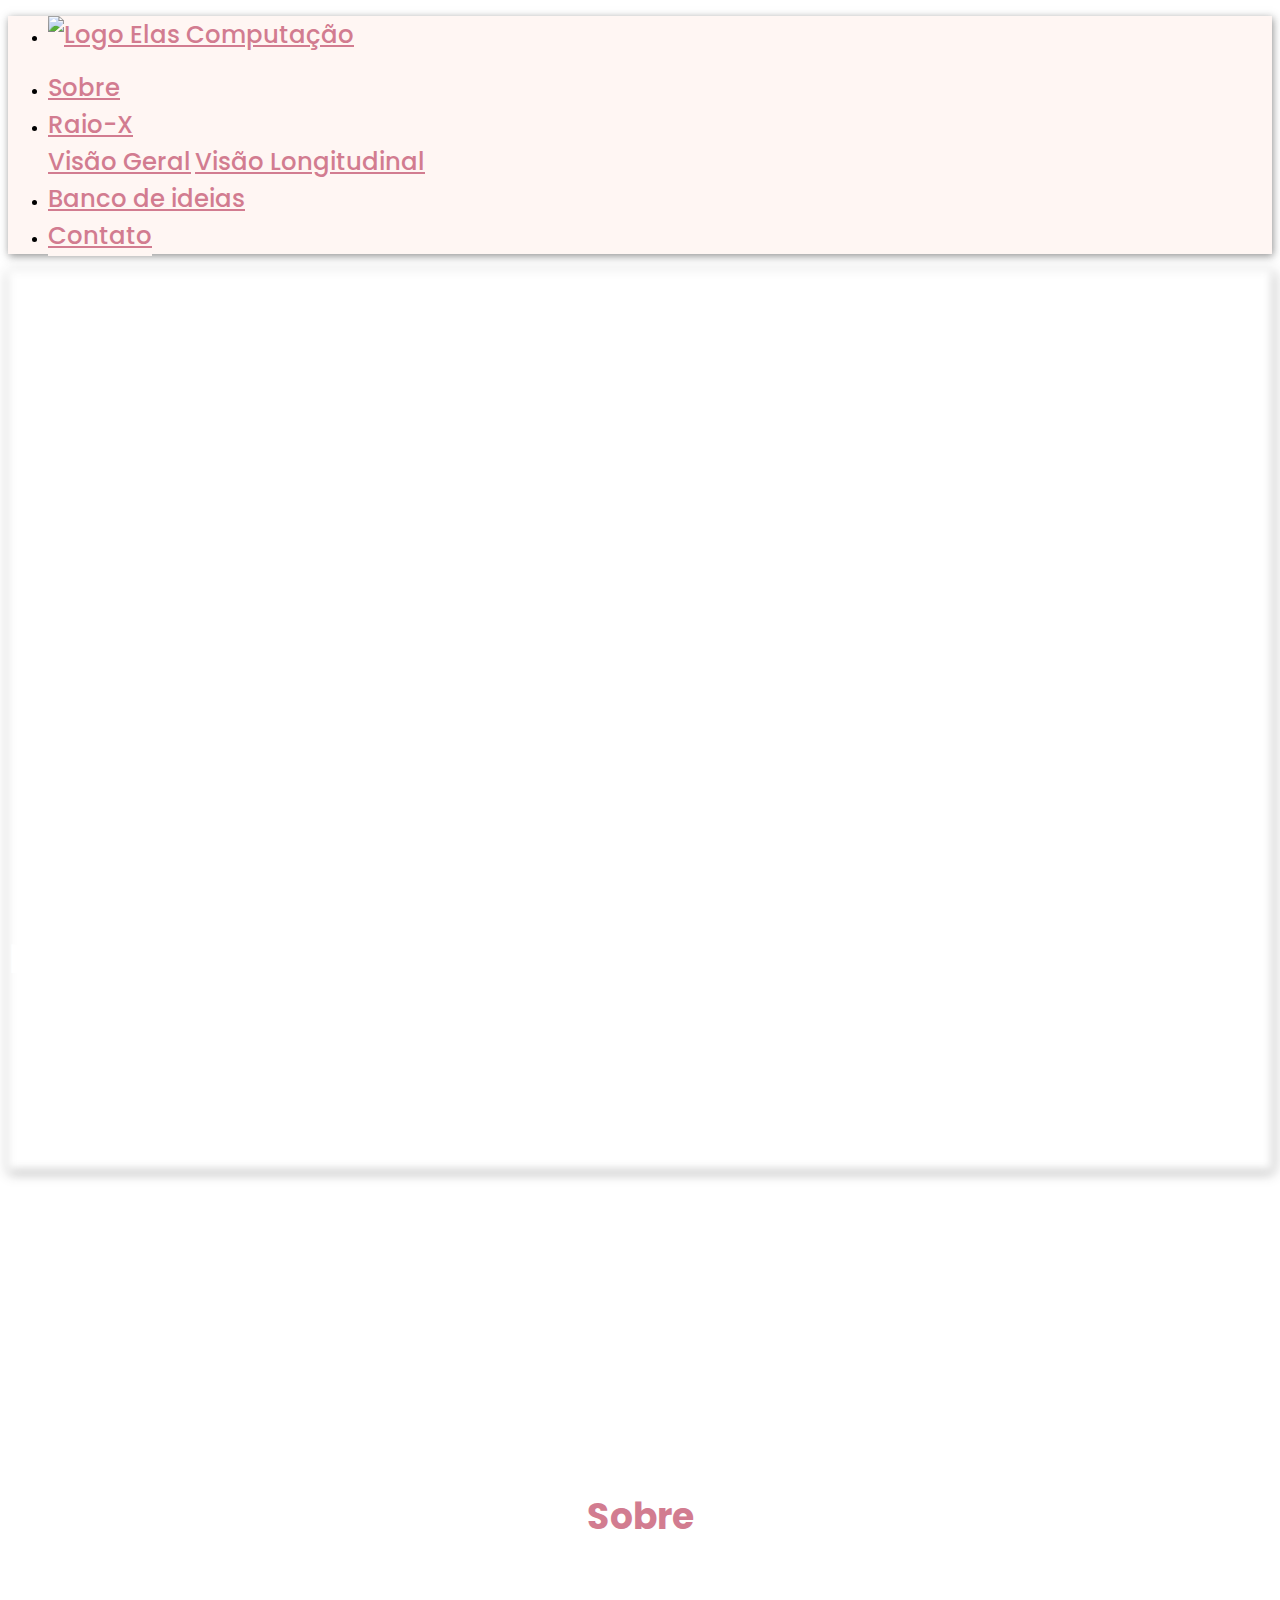
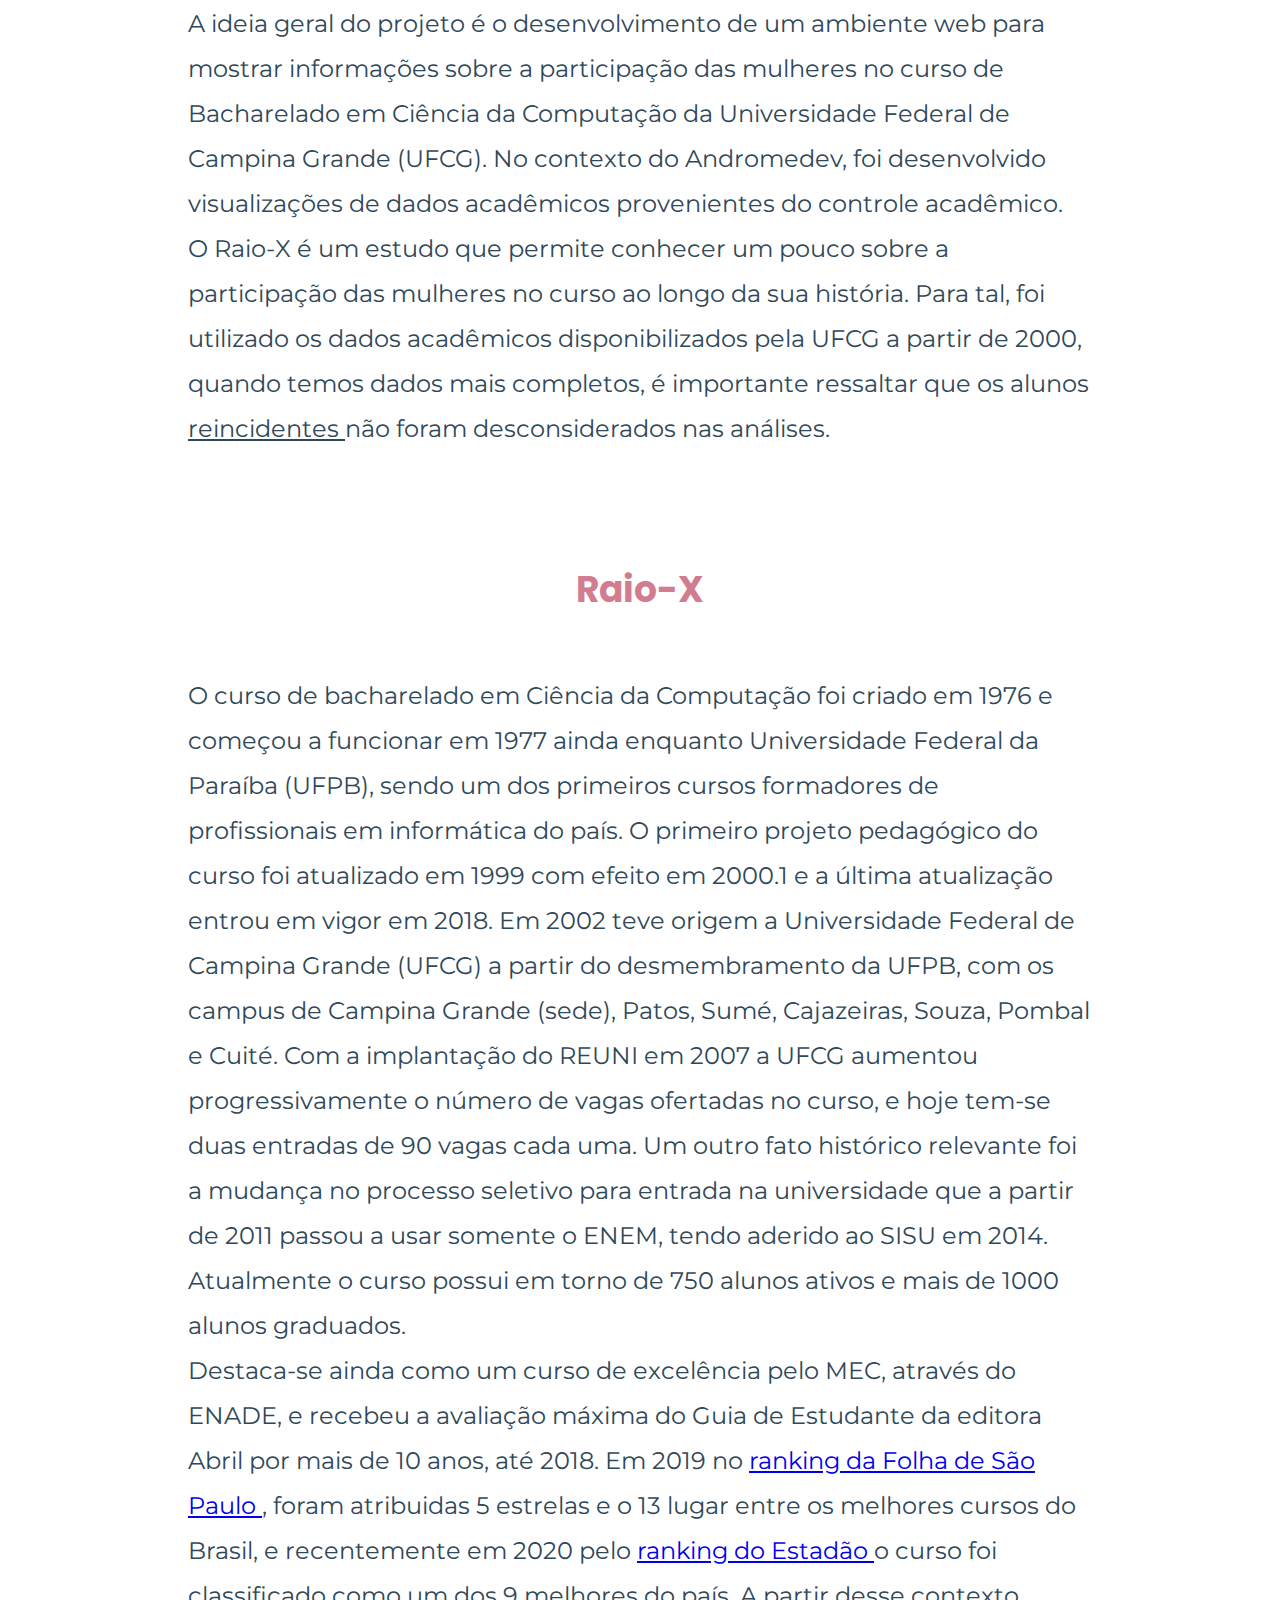
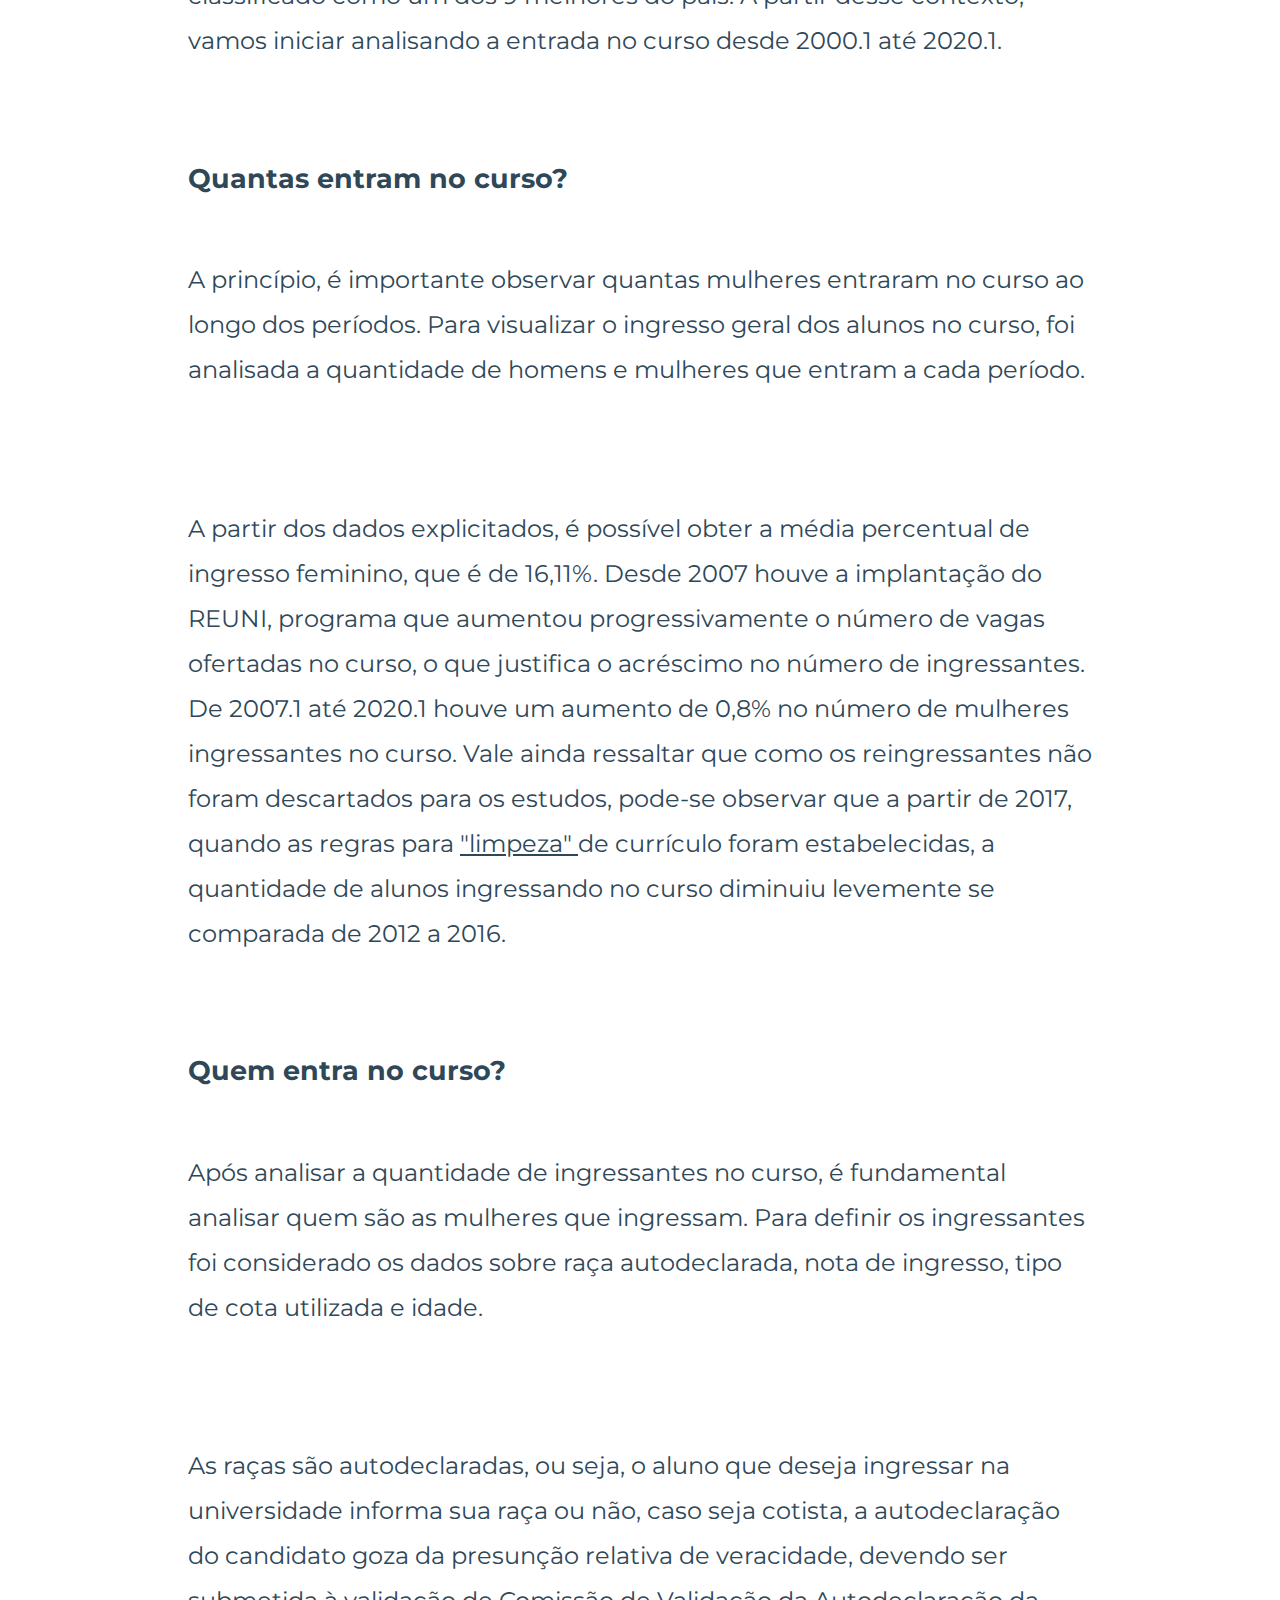
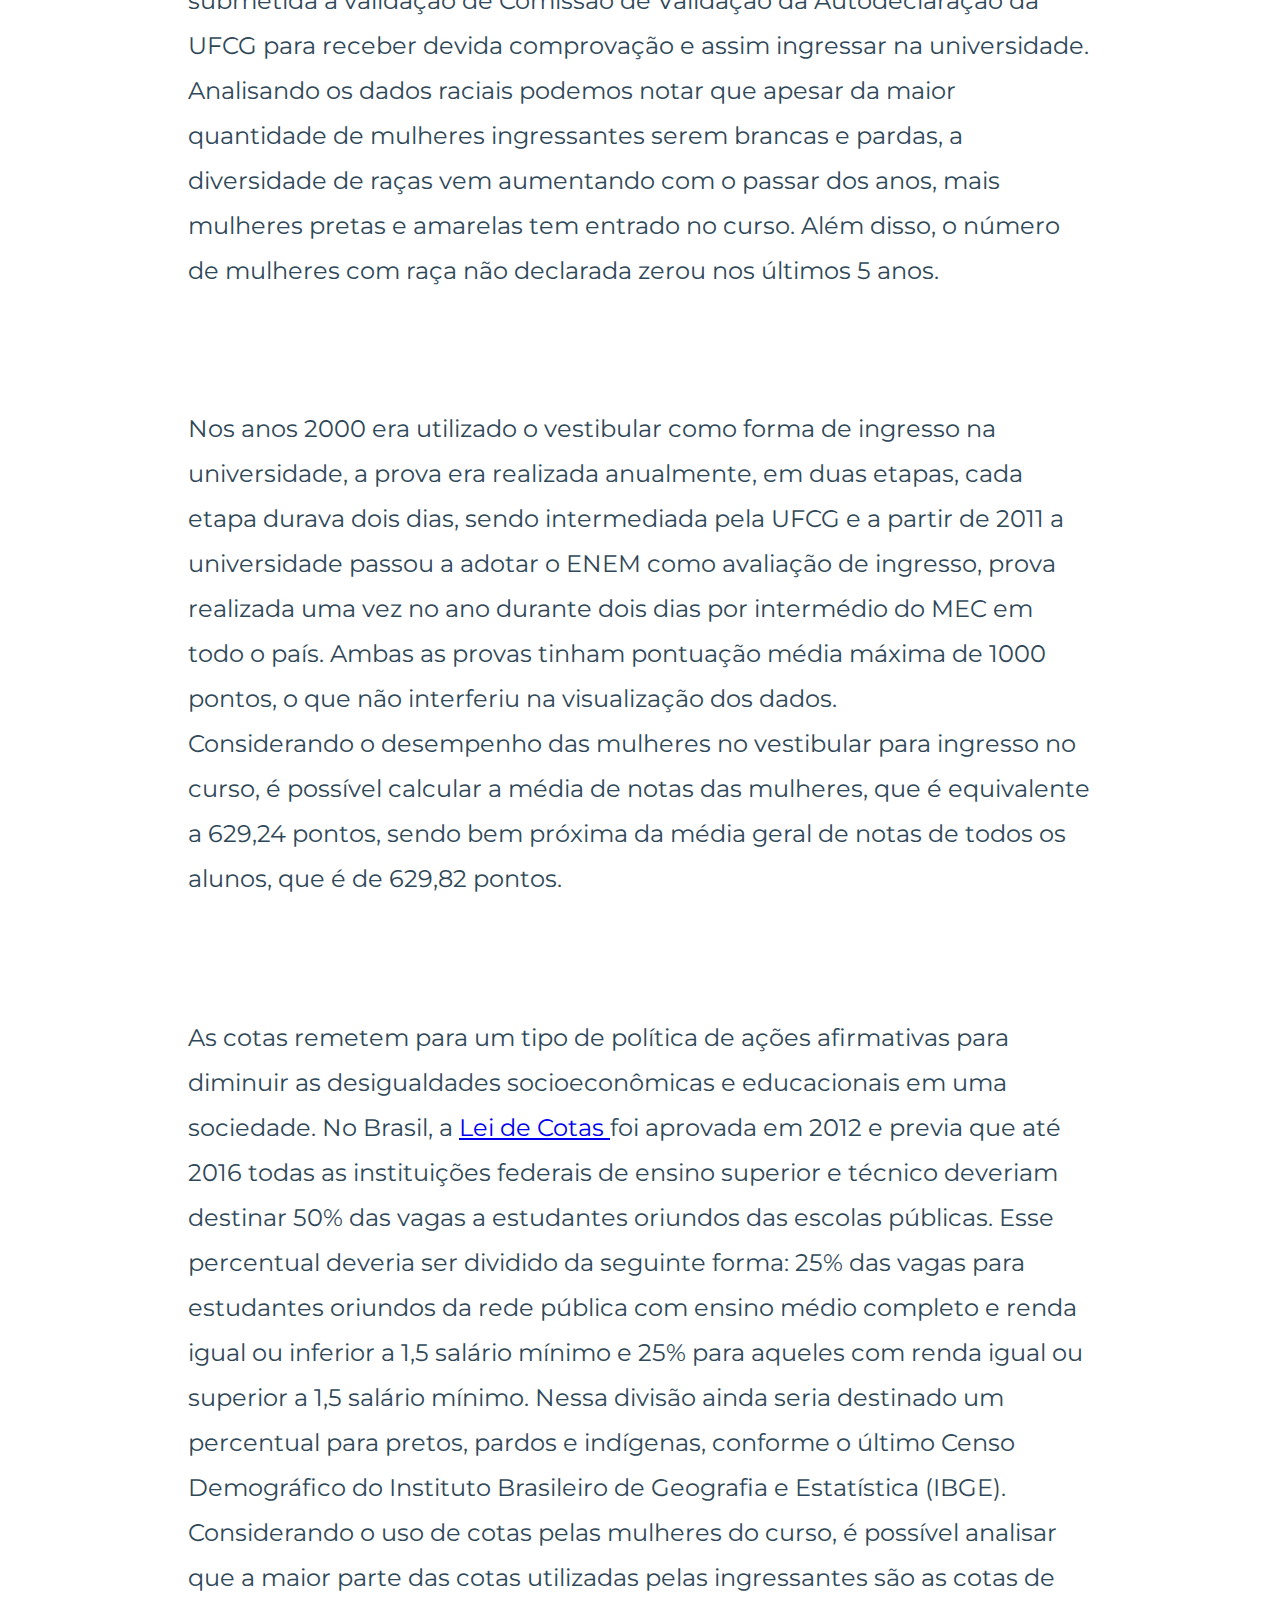
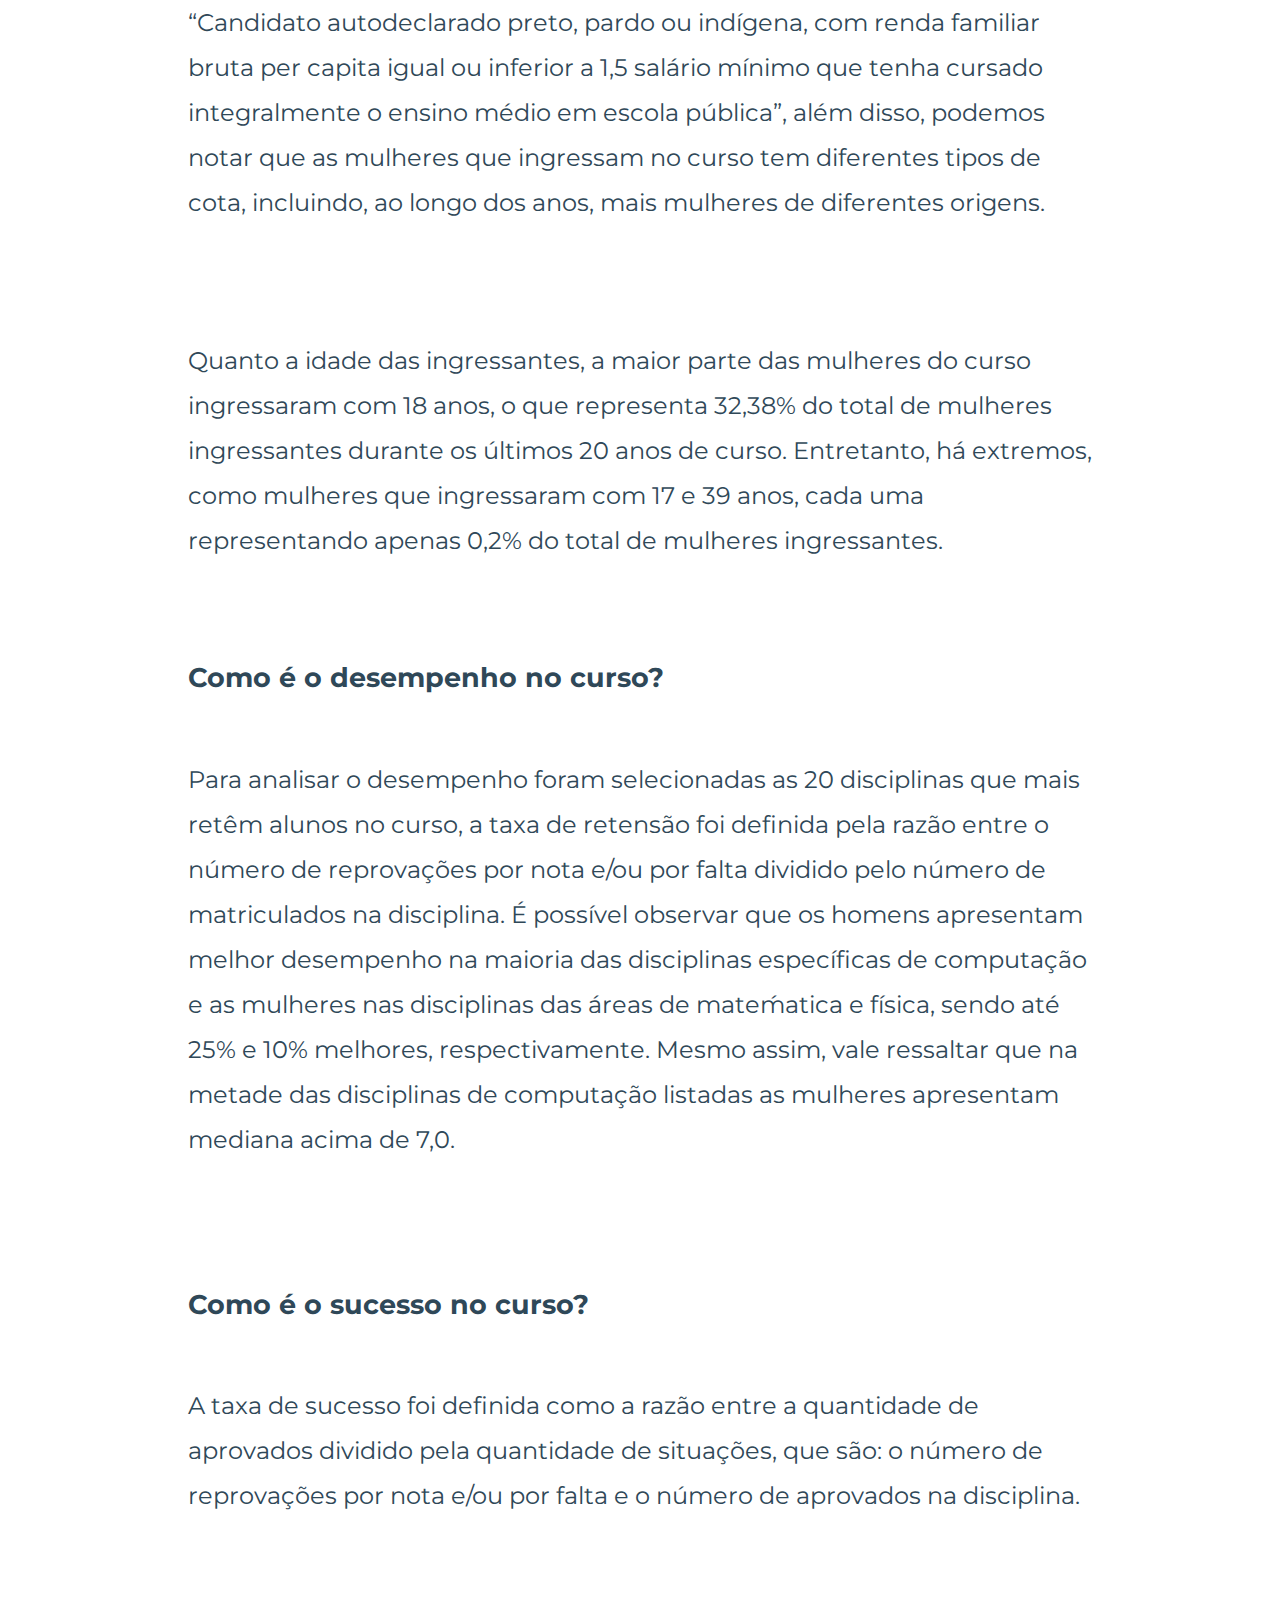
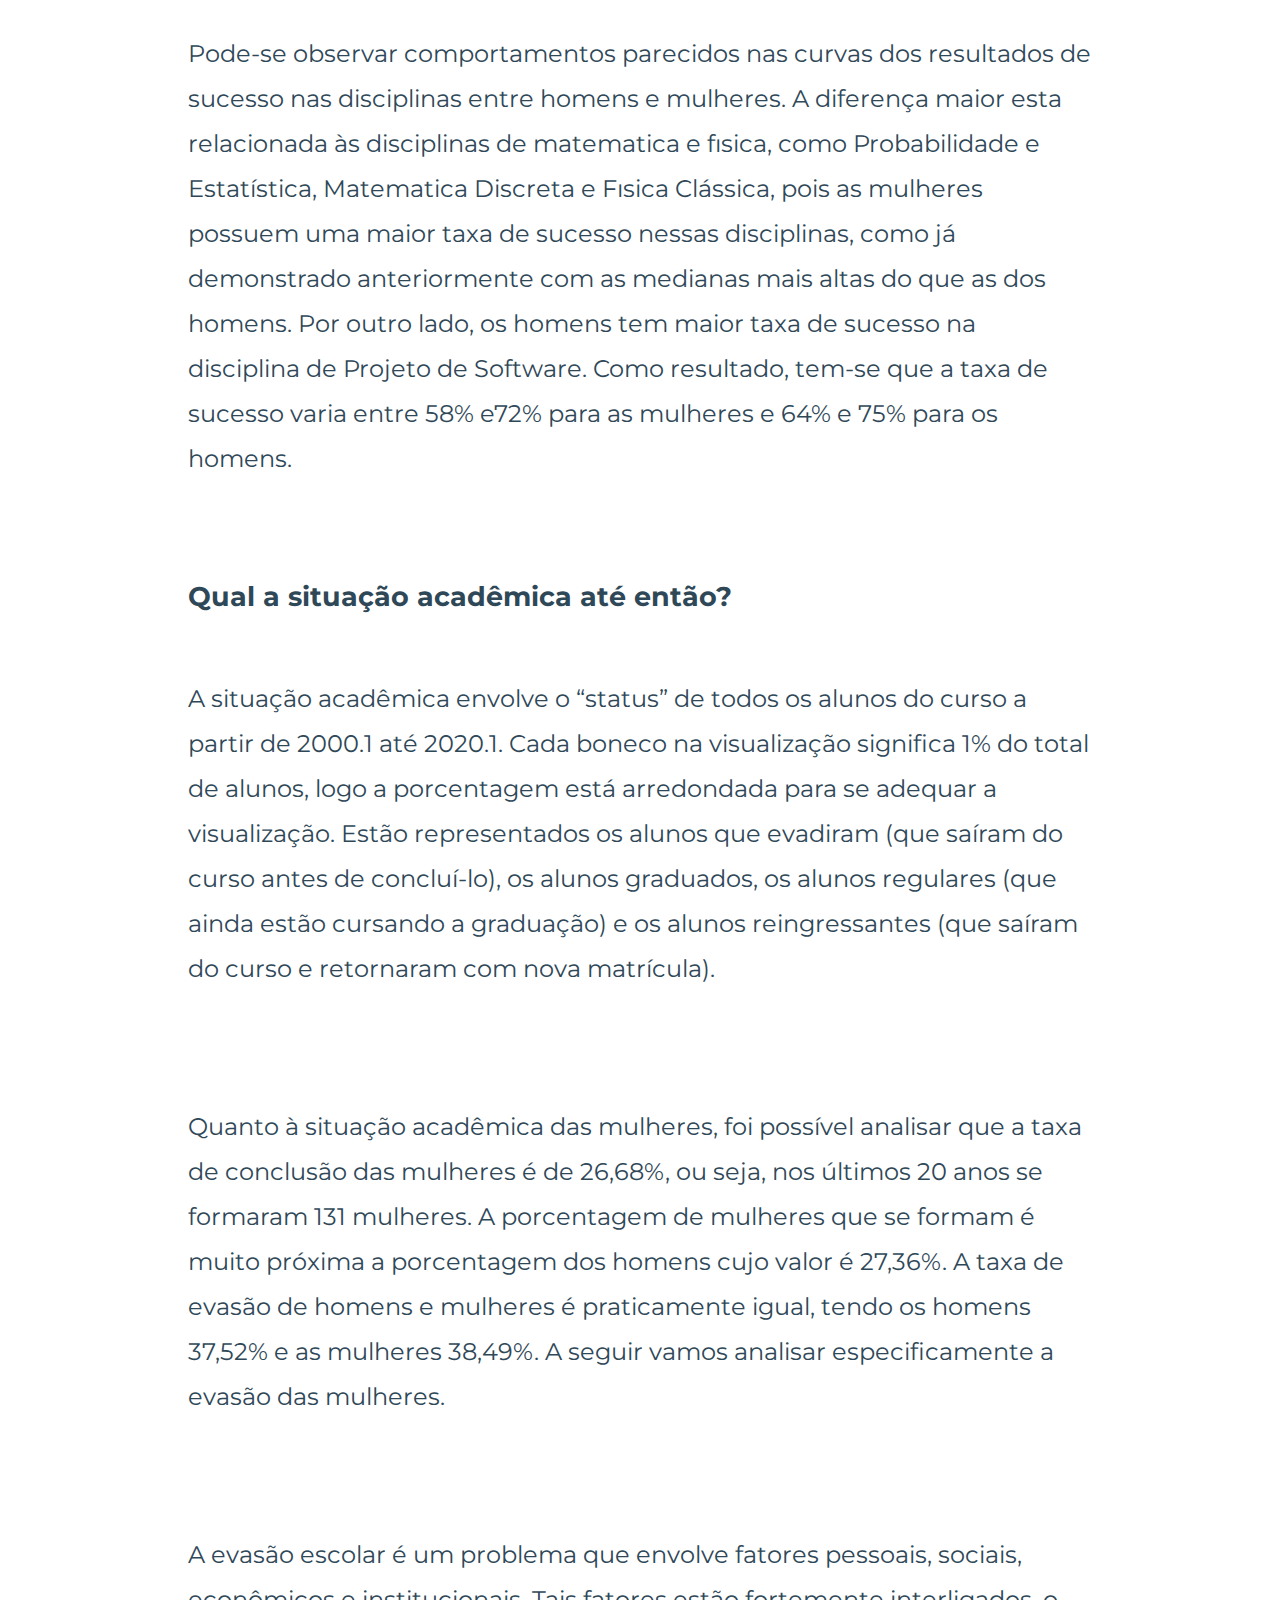
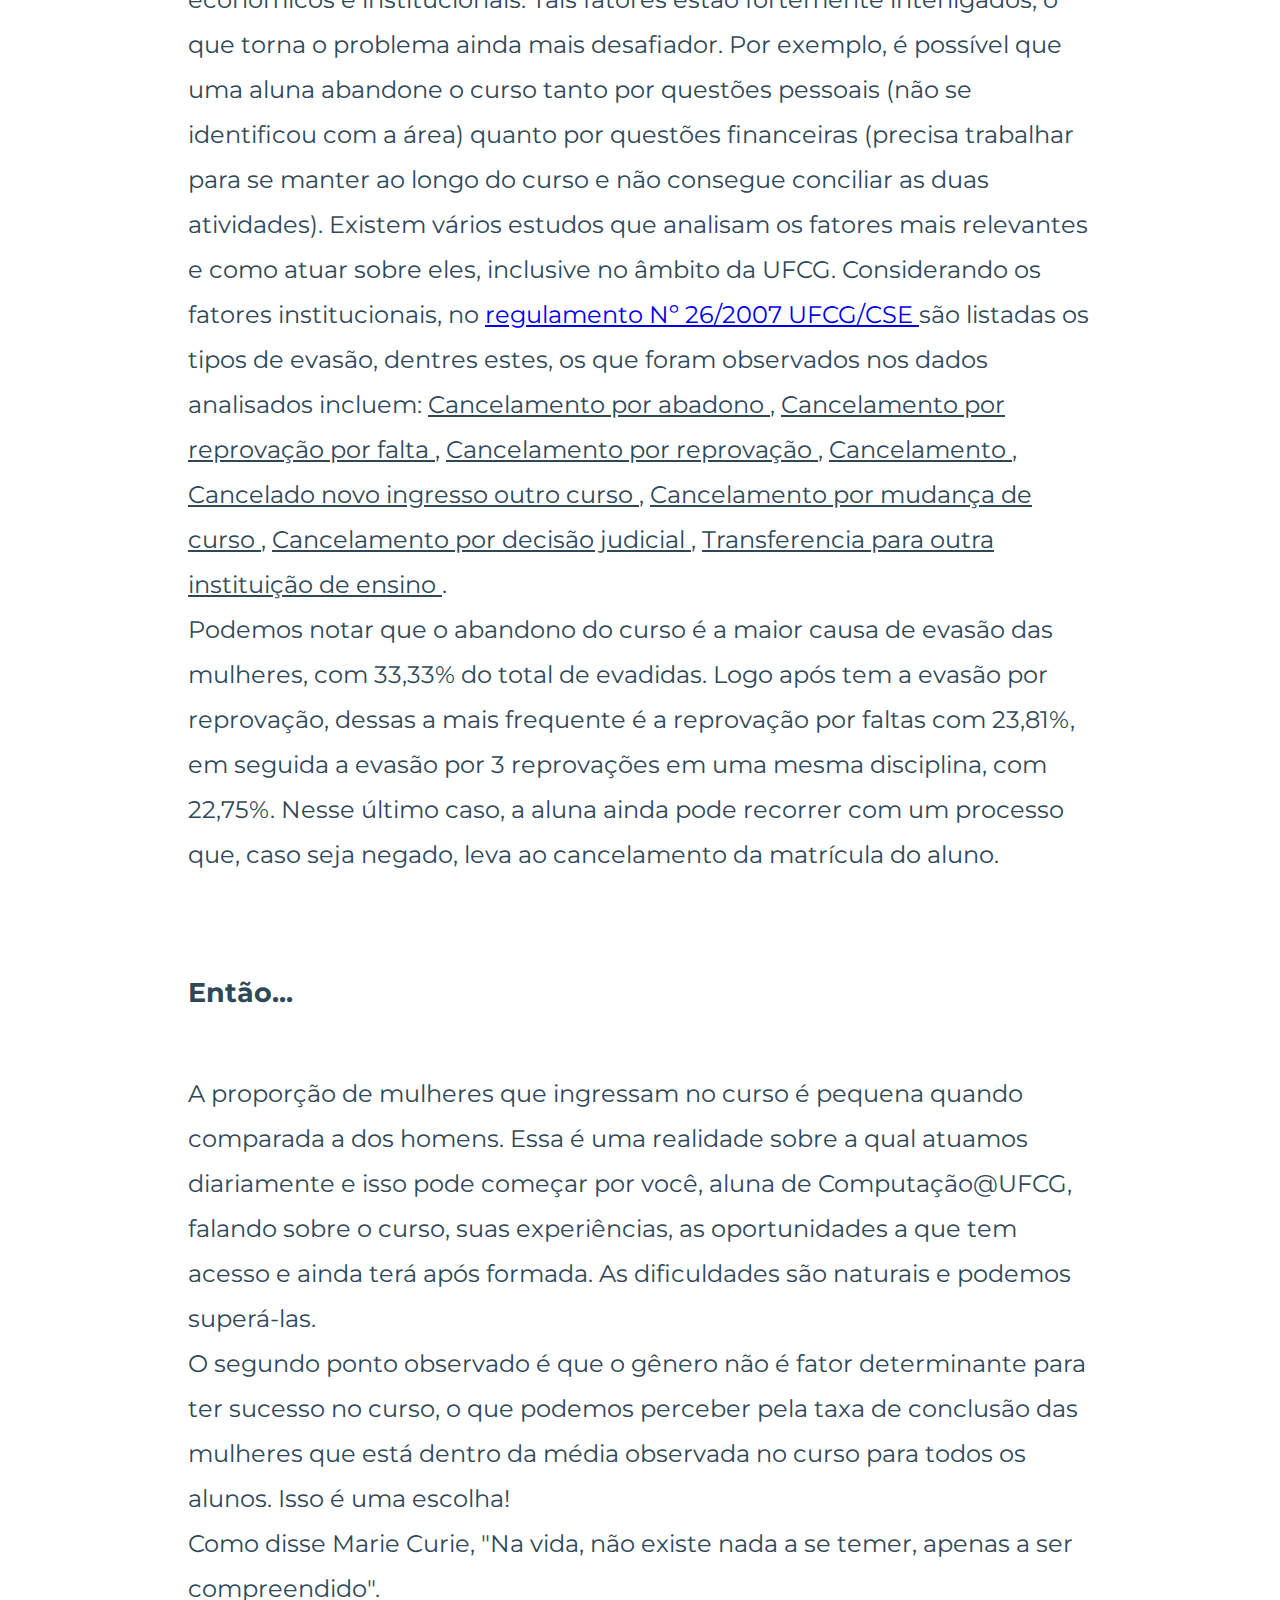
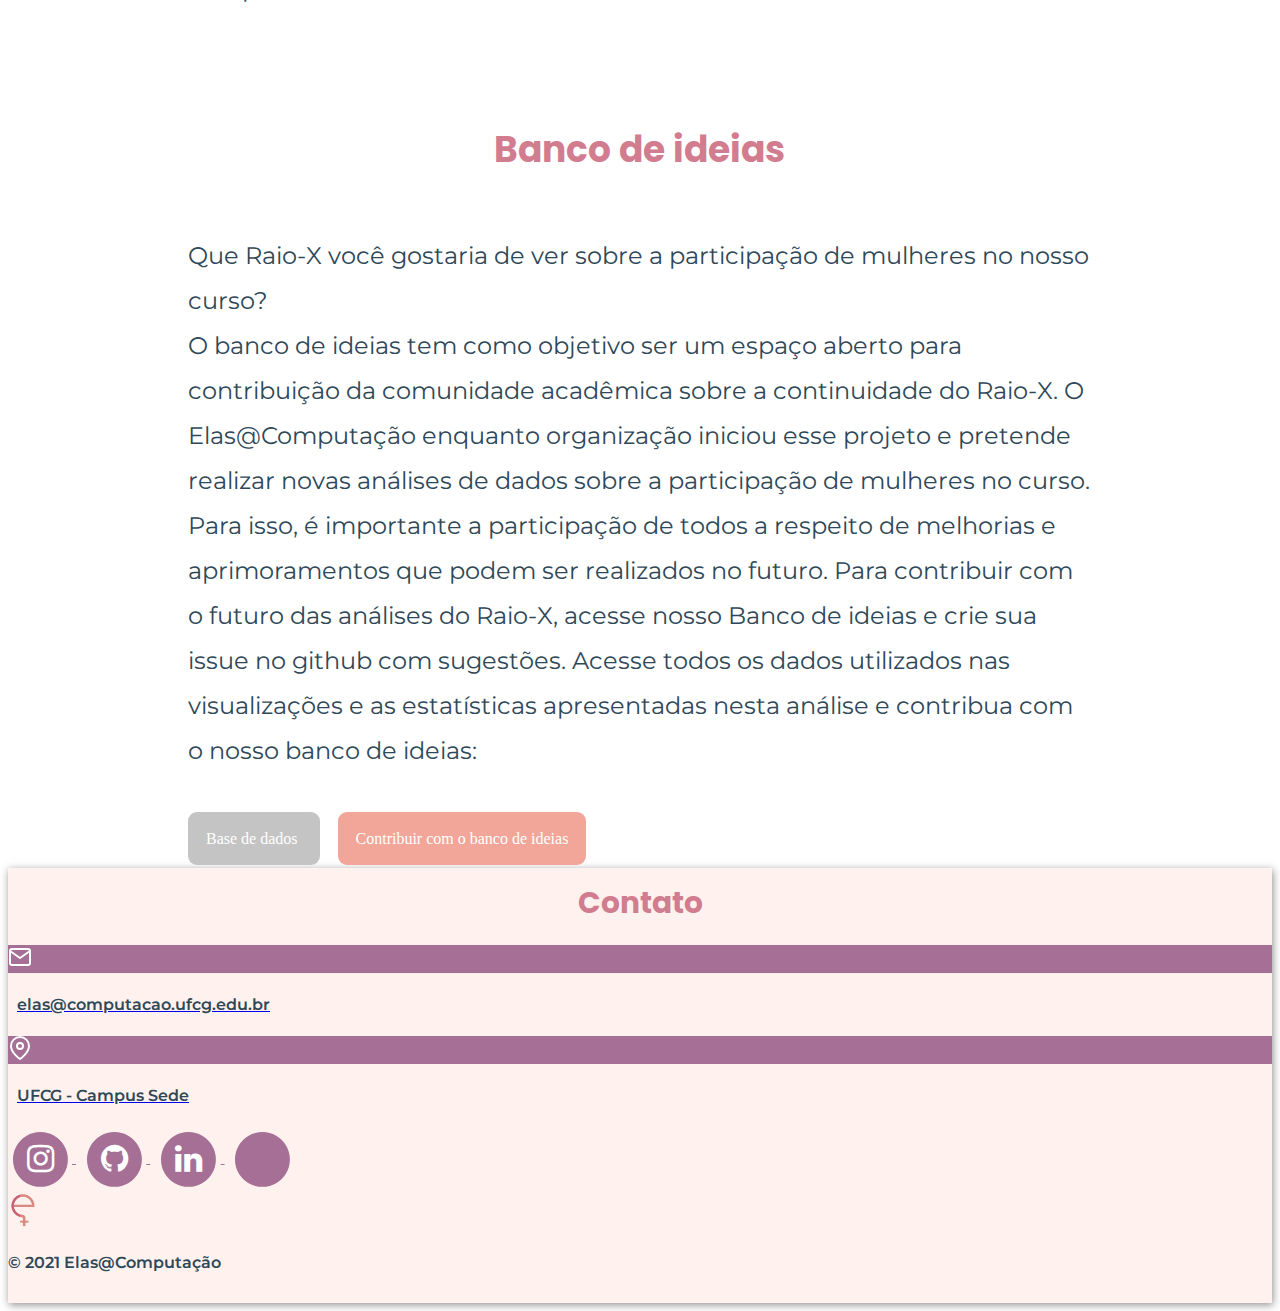
==== commit e2476689: "Visão Longitudinal agregada à nova página inserida no site do Elas Computação" ====
--- a/index.html
+++ b/index.html
@@ -59,10 +59,16 @@
                     <li class="nav-item">
                         <a class="nav-link" id="topnav-sobre" href="#sobre">Sobre</a>
                     </li>
-                    <li class="nav-item">
-                        <a class="nav-link" id="topnav-raio-x" href="#raio-x">Raio-X</a>
-                    </li>
-                    <li class="nav-item">
+                    <li class="nav-item dropdown">
+                        <a class="nav-link dropdown-toggle" href="#" id="navbarDropdown" role="button" data-toggle="dropdown" aria-haspopup="true" aria-expanded="false">
+                            Raio-X
+                        </a>
+                        <div class="dropdown-menu" aria-labelledby="navbarDropdown">
+                            <a class="dropdown-item" href="#raio-x">Visão Geral</a>
+                            <a class="dropdown-item" href="visao_longitudinal.html">Visão Longitudinal</a>
+                            <!-- Add more items as needed -->
+                        </div>
+                    </li>                    <li class="nav-item">
                         <a class="nav-link" id="topnav-banco-de-ideias" href="#banco-de-ideias">Banco de ideias</a>
                     </li>
                     <li class="nav-item">
--- a/project/styles/main.css
+++ b/project/styles/main.css
@@ -50,6 +50,11 @@
 #topnav-raio-x:hover,
 #topnav-banco-de-ideias:hover,
 #topnav-contato:hover {
+    color: #d27c90;
+    border-bottom: solid 0.4vh #d27c90;
+}
+
+#topnav-navbarDropdown:hover {
     color: #d27c90;
     border-bottom: solid 0.4vh #d27c90;
 }
